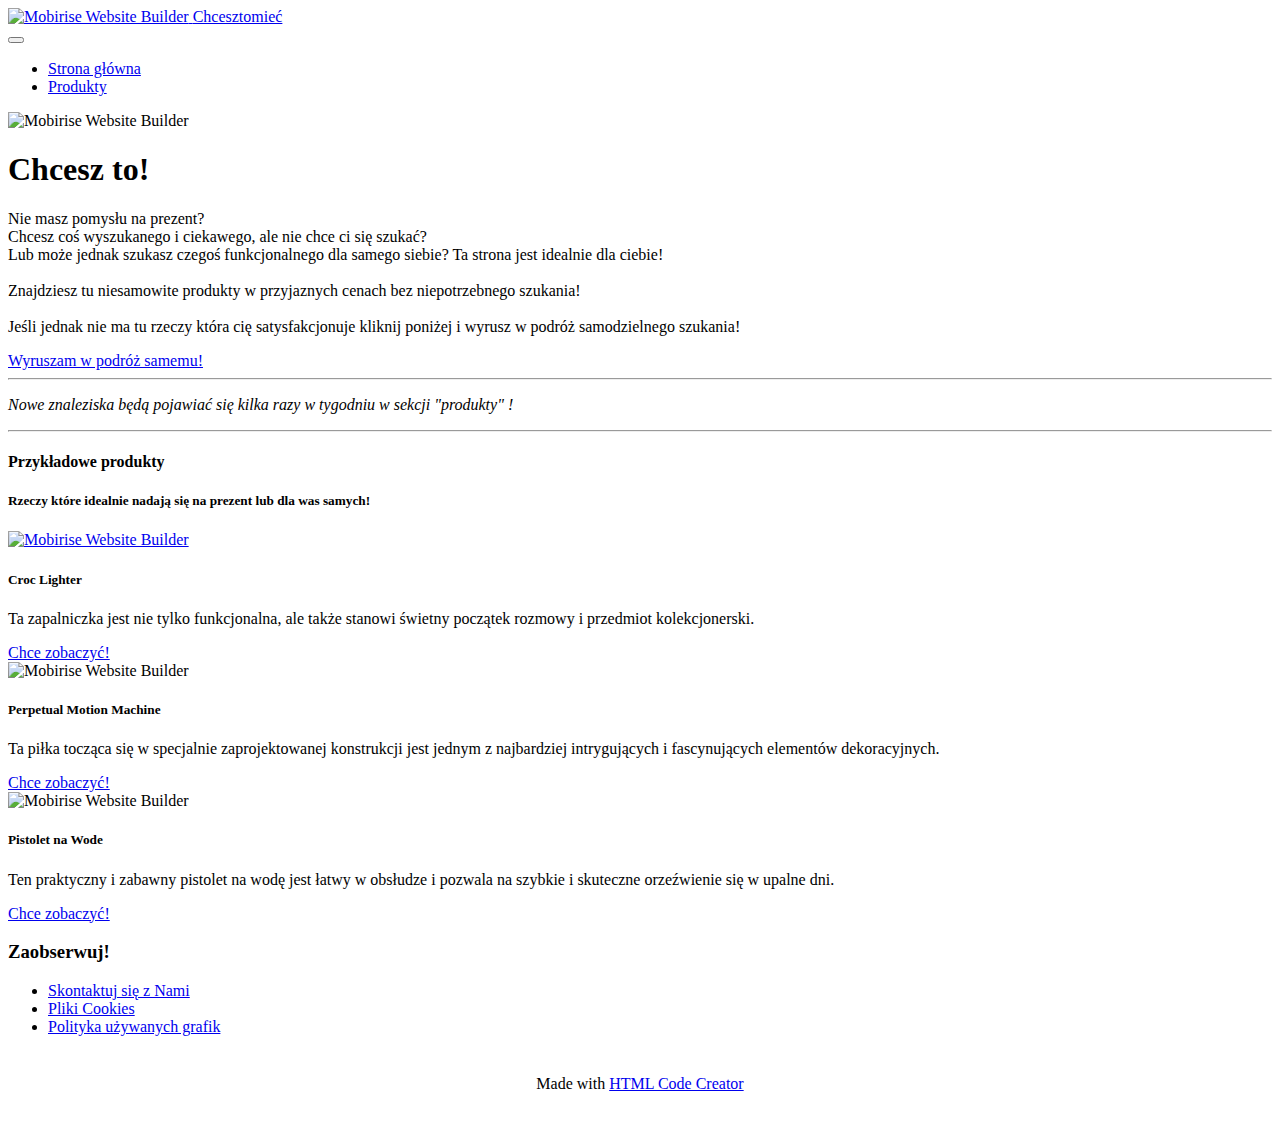
==== index.html @ 4665a1b2 "Add files via upload" ====
<!DOCTYPE html>
<html  >
<head>
  <!-- Site made with Mobirise Website Builder v5.7.12, https://mobirise.com -->
  <meta charset="UTF-8">
  <meta http-equiv="X-UA-Compatible" content="IE=edge">
  <meta name="generator" content="Mobirise v5.7.12, mobirise.com">
  <meta name="twitter:card" content="summary_large_image"/>
  <meta name="twitter:image:src" content="assets/images/index-meta.png">
  <meta property="og:image" content="assets/images/index-meta.png">
  <meta name="twitter:title" content="Chcesz to mieć!">
  <meta name="viewport" content="width=device-width, initial-scale=1, minimum-scale=1">
  <link rel="shortcut icon" href="assets/images/chcesz-to-3-96x96.png" type="image/x-icon">
  <meta name="description" content="Strona na której znajdziesz niesamowite produkty idealne na prezent bez zbędnego szukania!">
  
  
  <title>Chcesz to mieć!</title>
  <link rel="stylesheet" href="assets/web/assets/mobirise-icons2/mobirise2.css">
  <link rel="stylesheet" href="assets/bootstrap/css/bootstrap.min.css">
  <link rel="stylesheet" href="assets/bootstrap/css/bootstrap-grid.min.css">
  <link rel="stylesheet" href="assets/bootstrap/css/bootstrap-reboot.min.css">
  <link rel="stylesheet" href="assets/animatecss/animate.css">
  <link rel="stylesheet" href="assets/socicon/css/styles.css">
  <link rel="stylesheet" href="assets/dropdown/css/style.css">
  <link rel="stylesheet" href="assets/theme/css/style.css">
  <link rel="preload" href="https://fonts.googleapis.com/css?family=Jost:100,200,300,400,500,600,700,800,900,100i,200i,300i,400i,500i,600i,700i,800i,900i&display=swap" as="style" onload="this.onload=null;this.rel='stylesheet'">
  <noscript><link rel="stylesheet" href="https://fonts.googleapis.com/css?family=Jost:100,200,300,400,500,600,700,800,900,100i,200i,300i,400i,500i,600i,700i,800i,900i&display=swap"></noscript>
  <link rel="preload" as="style" href="assets/mobirise/css/mbr-additional.css"><link rel="stylesheet" href="assets/mobirise/css/mbr-additional.css" type="text/css">

  
  
  
</head>
<body>
  
  <section data-bs-version="5.1" class="menu menu1 cid-tvv1MtgBC2" once="menu" id="menu1-y">
    

    <nav class="navbar navbar-dropdown navbar-fixed-top collapsed">
        <div class="container-fluid">
            <div class="navbar-brand">
                <span class="navbar-logo">
                    <a href="https://mobiri.se">
                        <img src="assets/images/chcesz-to-3-96x96.png" alt="Mobirise Website Builder" style="height: 3rem;">
                    </a>
                </span>
                <span class="navbar-caption-wrap"><a class="navbar-caption text-black text-primary display-7" href="index.html">Chcesztomieć</a></span>
            </div>
            <button class="navbar-toggler" type="button" data-toggle="collapse" data-bs-toggle="collapse" data-target="#navbarSupportedContent" data-bs-target="#navbarSupportedContent" aria-controls="navbarNavAltMarkup" aria-expanded="false" aria-label="Toggle navigation">
                <div class="hamburger">
                    <span></span>
                    <span></span>
                    <span></span>
                    <span></span>
                </div>
            </button>
            <div class="collapse navbar-collapse" id="navbarSupportedContent">
                <ul class="navbar-nav nav-dropdown nav-right" data-app-modern-menu="true"><li class="nav-item"><a class="nav-link link text-black text-primary display-4" href="index.html"><span class="mobi-mbri mobi-mbri-home mbr-iconfont mbr-iconfont-btn"></span>Strona główna</a>
                    </li><li class="nav-item"><a class="nav-link link text-black text-primary display-4" href="page1.html"><span class="mobi-mbri mobi-mbri-cart-full mbr-iconfont mbr-iconfont-btn"></span>Produkty</a></li></ul>
                
                
            </div>
        </div>
    </nav>
</section>

<section data-bs-version="5.1" class="header14 cid-tvuTx4dpKH mbr-fullscreen" id="header14-l">

    

    
    

    <div class="container">
        <div class="row justify-content-center align-items-center">
            <div class="col-12 col-md-6 image-wrapper">
                <img src="assets/images/chcesz-to-3-500x500.png" alt="Mobirise Website Builder">
            </div>
            <div class="col-12 col-md">
                <div class="text-wrapper">
                    <h1 class="mbr-section-title mbr-fonts-style mb-3 display-2"><strong>Chcesz to!</strong></h1>
                    <p class="mbr-text mbr-fonts-style display-7">Nie masz pomysłu na prezent? <br>Chcesz coś wyszukanego i ciekawego, ale nie chce ci się szukać? <br>Lub może jednak szukasz czegoś funkcjonalnego dla samego siebie? Ta strona jest idealnie dla ciebie!<br><br>Znajdziesz tu niesamowite produkty w przyjaznych cenach bez niepotrzebnego szukania!<br><br>Jeśli jednak nie ma tu rzeczy która cię satysfakcjonuje kliknij poniżej i wyrusz w podróż samodzielnego szukania!</p>
                    <div class="mbr-section-btn mt-3"><a class="btn btn-warning display-4" href="https://redirecting0.eu/p/MmAR/YLna/0xYL" target="_blank">Wyruszam w podróż samemu!</a></div>
                </div>
            </div>
        </div>
    </div>
</section>

<section data-bs-version="5.1" class="content6 cid-tvvBwosBHT" id="content6-15">
    
    <div class="container">
        <div class="row justify-content-center">
            <div class="col-md-12 col-lg-10">
                <hr class="line">
                <p class="mbr-text align-center mbr-fonts-style my-4 display-5"><em>Nowe znaleziska będą pojawiać się kilka razy w tygodniu w sekcji "produkty" !</em></p>
                <hr class="line">
            </div>
        </div>
    </div>
</section>

<section data-bs-version="5.1" class="features3 cid-tvuTUCeifX" id="features3-m">
    
    
    <div class="container">
        <div class="mbr-section-head">
            <h4 class="mbr-section-title mbr-fonts-style align-center mb-0 display-2"><strong>Przykładowe produkty</strong></h4>
            <h5 class="mbr-section-subtitle mbr-fonts-style align-center mb-0 mt-2 display-5">Rzeczy które idealnie nadają się na prezent lub dla was samych!</h5>
        </div>
        <div class="row mt-4">
            <div class="item features-image сol-12 col-md-6 col-lg-4 active">
                <div class="item-wrapper">
                    <div class="item-img">
                        <a href="https://ae01.alicdn.com/kf/H56f43f0780c74c17a17d4e2a59fe5b23w.jpg"><img src="assets/images/h56f43f0780c74c17a17d4e2a59fe5b23w-696x698.jpg" alt="Mobirise Website Builder" data-slide-to="0" data-bs-slide-to="0"></a>
                    </div>
                    <div class="item-content">
                        <h5 class="item-title mbr-fonts-style display-7"><strong>Croc Lighter</strong></h5>
                        
                        <p class="mbr-text mbr-fonts-style mt-3 display-7">Ta zapalniczka jest nie tylko funkcjonalna, ale także stanowi świetny początek rozmowy i przedmiot kolekcjonerski.</p>
                    </div>
                    <div class="mbr-section-btn item-footer mt-2"><a href="https://redirecting0.eu/p/MmAR/YLna/0xYL?dl=a3WAwhdu" class="btn btn-primary item-btn display-7" target="_blank">Chce zobaczyć!</a></div>
                </div>
            </div><div class="item features-image сol-12 col-md-6 col-lg-4">
                <div class="item-wrapper">
                    <div class="item-img">
                        <img src="assets/images/s1f62220fd34240fdb6834b67ca89b6d9r-696x696.jpg" alt="Mobirise Website Builder" data-slide-to="1" data-bs-slide-to="1">
                    </div>
                    <div class="item-content">
                        <h5 class="item-title mbr-fonts-style display-7"><strong>Perpetual Motion Machine</strong></h5>
                        
                        <p class="mbr-text mbr-fonts-style mt-3 display-7">Ta piłka tocząca się w specjalnie zaprojektowanej konstrukcji jest jednym z najbardziej intrygujących i fascynujących elementów dekoracyjnych.</p>
                    </div>
                    <div class="mbr-section-btn item-footer mt-2"><a href="https://redirecting0.eu/p/MmAR/YLna/0xYL?dl=C1bzARNp" class="btn btn-primary item-btn display-7" target="_blank">Chce zobaczyć!</a></div>
                </div>
            </div>
            
            <div class="item features-image сol-12 col-md-6 col-lg-4">
                <div class="item-wrapper">
                    <div class="item-img">
                        <img src="assets/images/pistolet-na-wod-letnia-gra-pla-owa-na-wie-ym-powietrzu-zabawki-dla-dzieci-wysuwany-pistolet-696x696.jpg" alt="Mobirise Website Builder">
                    </div>
                    <div class="item-content">
                        <h5 class="item-title mbr-fonts-style display-7"><strong>Pistolet na Wode</strong></h5>
                        
                        <p class="mbr-text mbr-fonts-style mt-3 display-7">Ten praktyczny i zabawny pistolet na wodę jest łatwy w obsłudze i pozwala na szybkie i skuteczne orzeźwienie się w upalne dni.</p>
                    </div>
                    <div class="mbr-section-btn item-footer mt-2"><a href="https://redirecting0.eu/p/MmAR/YLna/0xYL?dl=LQRJZuL3" class="btn btn-primary item-btn display-7" target="_blank">Chce zobaczyć!</a></div>
                </div>
            </div>
        </div>
    </div>
</section>

<section data-bs-version="5.1" class="share3 cid-tvuUFkHr5o" id="share3-q">
    
     
    
    
    

    <div class="container">
        <div class="media-container-row">
            <div class="col-12">
                <h3 class="mbr-section-title align-center mb-3 mbr-fonts-style display-2"><strong>Zaobserwuj!</strong>
                </h3>
                <div class="social-list align-center">
                   
                    
                        
                        <a class="iconfont-wrapper bg-instagram m-2" href="https://www.instagram.com/chcesz.to.miec/" target="_blank">
                            <span class="socicon-instagram socicon"></span>
                        </a>
                        
                        
                        
                        
                        
                        
                        
                        
                </div>
            </div>
        </div>
    </div>
</section>

<section data-bs-version="5.1" class="footer3 cid-tvvGXCd3Qm" once="footers" id="footer3-19">

    

    

    <div class="container">
        <div class="media-container-row align-center mbr-white">
            <div class="row row-links">
                <ul class="foot-menu">
                    
                    
                    
                    
                    
                <li class="foot-menu-item mbr-fonts-style display-7"><a href="https://www.instagram.com/chcesz.to.miec/" class="text-primary" target="_blank">Skontaktuj się z Nami</a></li><li class="foot-menu-item mbr-fonts-style display-7"><a href="page2.html" class="text-primary">Pliki Cookies</a></li><li class="foot-menu-item mbr-fonts-style display-7"><a href="page3.html" class="text-primary">Polityka używanych grafik</a></li></ul>
            </div>
            <div class="row social-row">
                <div class="social-list align-right pb-2">
                    
                    
                    
                    
                    
                    
                <div class="soc-item">
                        <a href="https://www.instagram.com/chcesz.to.miec/" target="_blank">
                            <span class="mbr-iconfont mbr-iconfont-social socicon-instagram socicon"></span>
                        </a>
                    </div></div>
            </div>
            <div class="row row-copirayt">
                <p class="mbr-text mb-0 mbr-fonts-style mbr-white align-center display-7"></p>
            </div>
        </div>
    </div>
</section><section class="display-7" style="padding: 0;align-items: center;justify-content: center;flex-wrap: wrap;    align-content: center;display: flex;position: relative;height: 4rem;"><a href="https://mobiri.se/2951933" style="flex: 1 1;height: 4rem;position: absolute;width: 100%;z-index: 1;"><img alt="" style="height: 4rem;" src="[data-uri]"></a><p style="margin: 0;text-align: center;" class="display-7">Made with  &#8204;</p><a style="z-index:1" href="https://mobirise.com/builder/html-code-generator.html">HTML Code Creator</a></section><script src="assets/bootstrap/js/bootstrap.bundle.min.js"></script>  <script src="assets/web/assets/cookies-alert-plugin/cookies-alert-core.js"></script>  <script src="assets/web/assets/cookies-alert-plugin/cookies-alert-script.js"></script>  <script src="assets/smoothscroll/smooth-scroll.js"></script>  <script src="assets/ytplayer/index.js"></script>  <script src="assets/dropdown/js/navbar-dropdown.js"></script>  <script src="assets/theme/js/script.js"></script>  
  
  
<input name="cookieData" type="hidden" data-cookie-cookiesAlertType='1' data-cookie-customDialogSelector='null' data-cookie-colorText='#000000' data-cookie-colorBg='rgb(255, 240, 176)' data-cookie-opacityOverlay='1' data-cookie-textButton='ROZUMIEM' data-cookie-rejectText='REJECT' data-cookie-colorButton='#4479d9' data-cookie-rejectColor='#ffffff' data-cookie-colorLink='#000000' data-cookie-underlineLink='true' data-cookie-text="Ta strona używa plików cookies w celach statystycznych. Korzystając z serwisu wyrażasz zgodę na zapisywanie plików cookies w pamięci Twojego urządzenia.">
   <div id="scrollToTop" class="scrollToTop mbr-arrow-up"><a style="text-align: center;"><i class="mbr-arrow-up-icon mbr-arrow-up-icon-cm cm-icon cm-icon-smallarrow-up"></i></a></div>
    <input name="animation" type="hidden">
  </body>
</html>
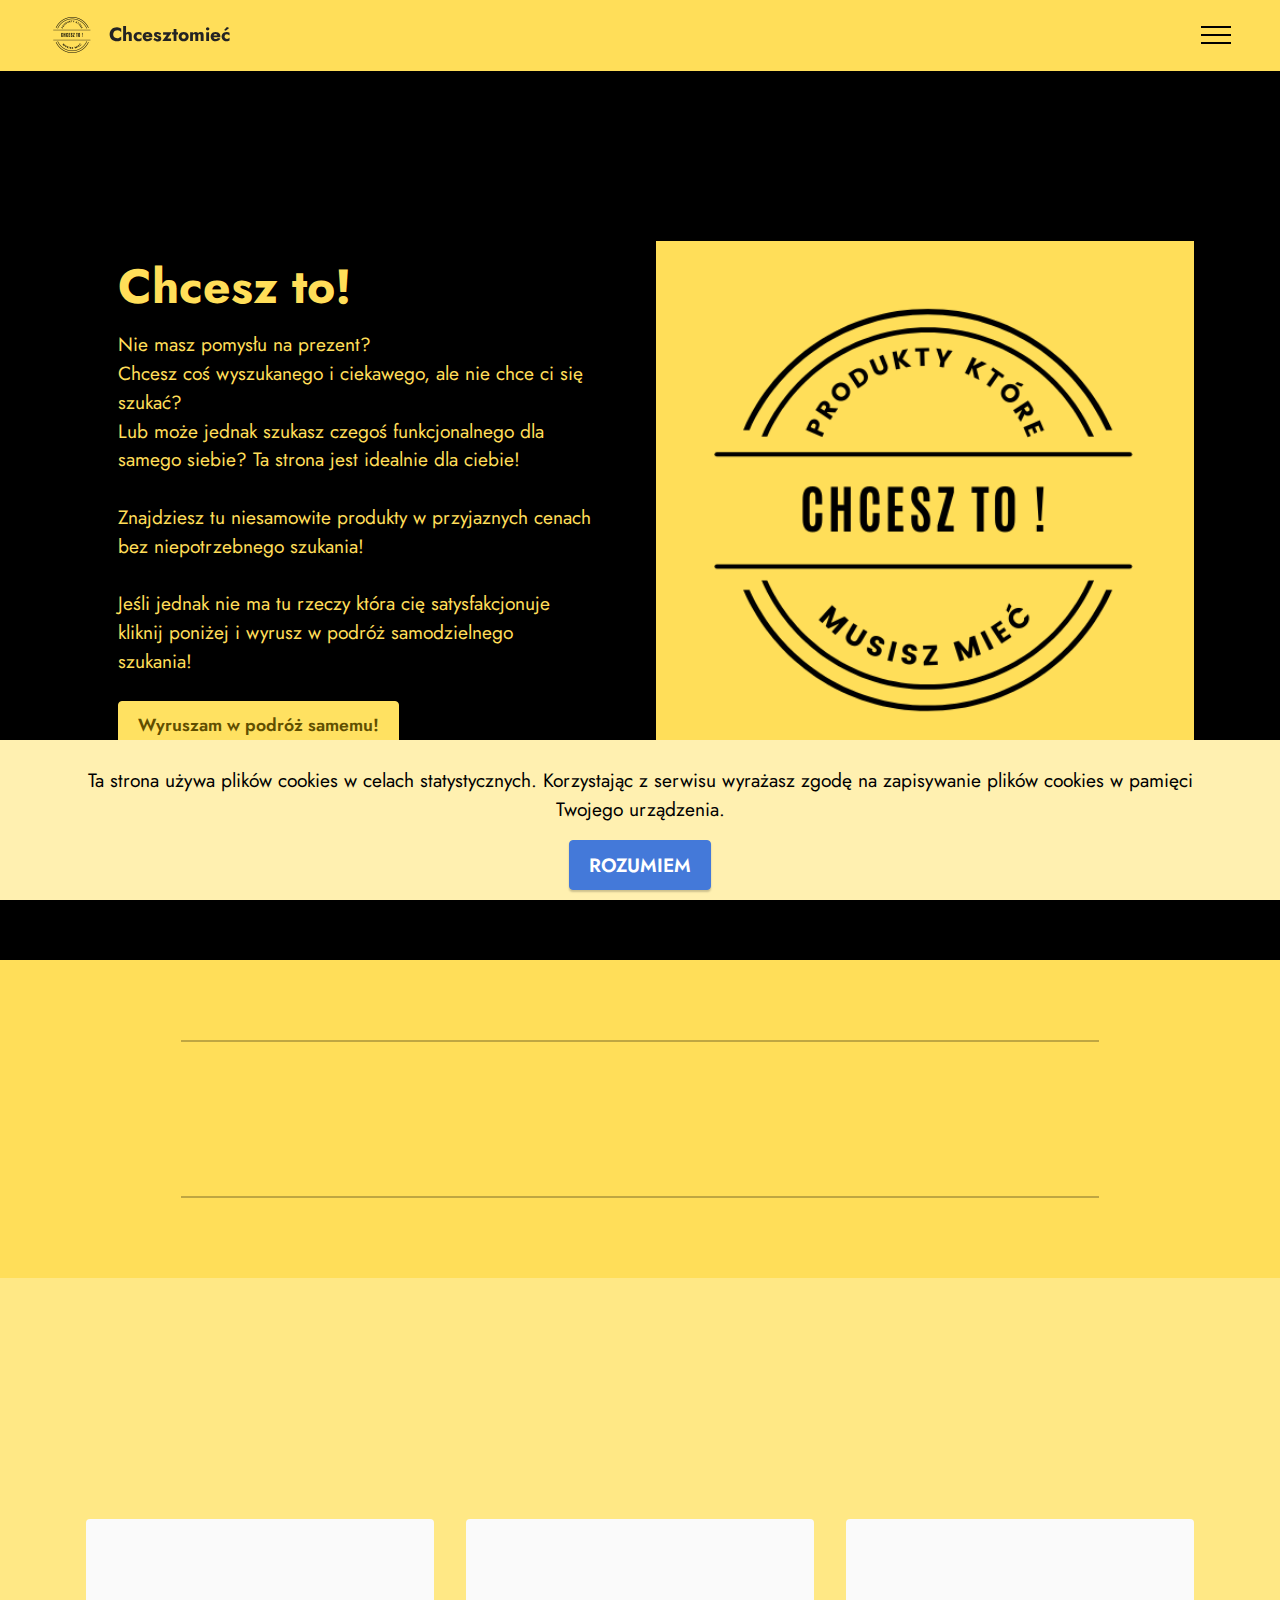
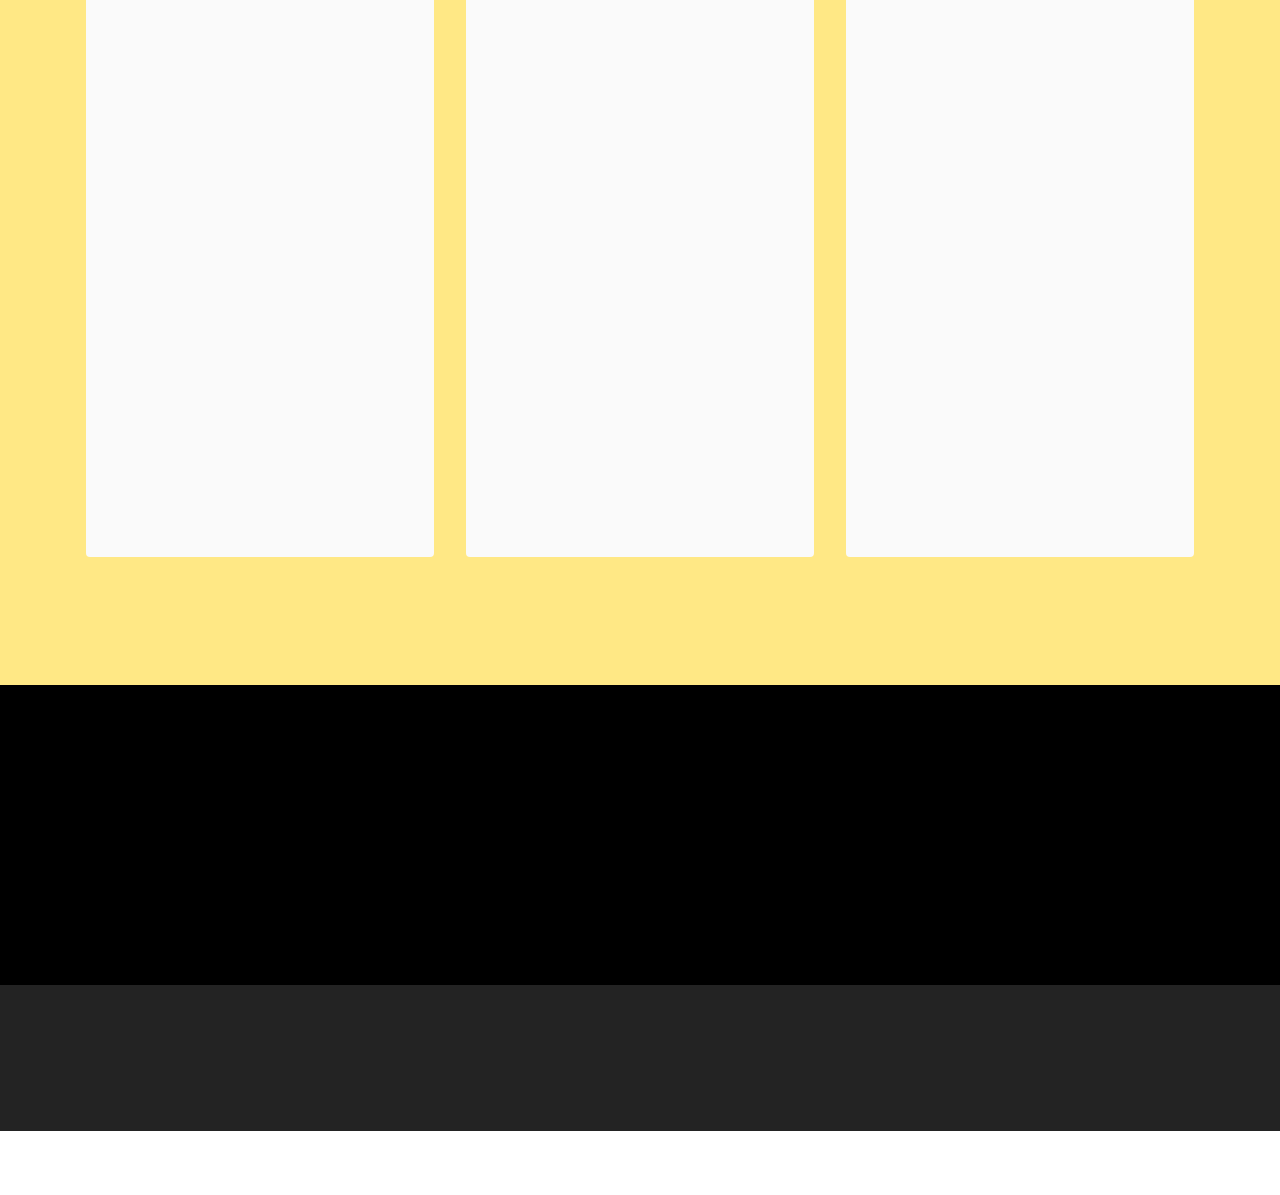
==== commit c877ccf2: "Add files via upload" ====
--- a/index.html
+++ b/index.html
@@ -119,7 +119,7 @@
                         
                         <p class="mbr-text mbr-fonts-style mt-3 display-7">Ta zapalniczka jest nie tylko funkcjonalna, ale także stanowi świetny początek rozmowy i przedmiot kolekcjonerski.</p>
                     </div>
-                    <div class="mbr-section-btn item-footer mt-2"><a href="https://redirecting0.eu/p/MmAR/YLna/0xYL?dl=a3WAwhdu" class="btn btn-primary item-btn display-7" target="_blank">Chce zobaczyć!</a></div>
+                    <div class="mbr-section-btn item-footer mt-2"><a href="https://redirecting0.eu/p/MmAR/YLna/0xYL?dl=a3WAwhdu" class="btn btn-primary item-btn display-7" target="_blank">Chcę zobaczyć!</a></div>
                 </div>
             </div><div class="item features-image сol-12 col-md-6 col-lg-4">
                 <div class="item-wrapper">
@@ -131,7 +131,7 @@
                         
                         <p class="mbr-text mbr-fonts-style mt-3 display-7">Ta piłka tocząca się w specjalnie zaprojektowanej konstrukcji jest jednym z najbardziej intrygujących i fascynujących elementów dekoracyjnych.</p>
                     </div>
-                    <div class="mbr-section-btn item-footer mt-2"><a href="https://redirecting0.eu/p/MmAR/YLna/0xYL?dl=C1bzARNp" class="btn btn-primary item-btn display-7" target="_blank">Chce zobaczyć!</a></div>
+                    <div class="mbr-section-btn item-footer mt-2"><a href="https://redirecting0.eu/p/MmAR/YLna/0xYL?dl=C1bzARNp" class="btn btn-primary item-btn display-7" target="_blank">Chcę zobaczyć!</a></div>
                 </div>
             </div>
             
@@ -145,7 +145,7 @@
                         
                         <p class="mbr-text mbr-fonts-style mt-3 display-7">Ten praktyczny i zabawny pistolet na wodę jest łatwy w obsłudze i pozwala na szybkie i skuteczne orzeźwienie się w upalne dni.</p>
                     </div>
-                    <div class="mbr-section-btn item-footer mt-2"><a href="https://redirecting0.eu/p/MmAR/YLna/0xYL?dl=LQRJZuL3" class="btn btn-primary item-btn display-7" target="_blank">Chce zobaczyć!</a></div>
+                    <div class="mbr-section-btn item-footer mt-2"><a href="https://redirecting0.eu/p/MmAR/YLna/0xYL?dl=LQRJZuL3" class="btn btn-primary item-btn display-7" target="_blank">Chcę zobaczyć!</a></div>
                 </div>
             </div>
         </div>
@@ -221,7 +221,7 @@
             </div>
         </div>
     </div>
-</section><section class="display-7" style="padding: 0;align-items: center;justify-content: center;flex-wrap: wrap;    align-content: center;display: flex;position: relative;height: 4rem;"><a href="https://mobiri.se/2951933" style="flex: 1 1;height: 4rem;position: absolute;width: 100%;z-index: 1;"><img alt="" style="height: 4rem;" src="[data-uri]"></a><p style="margin: 0;text-align: center;" class="display-7">Made with  &#8204;</p><a style="z-index:1" href="https://mobirise.com/builder/html-code-generator.html">HTML Code Creator</a></section><script src="assets/bootstrap/js/bootstrap.bundle.min.js"></script>  <script src="assets/web/assets/cookies-alert-plugin/cookies-alert-core.js"></script>  <script src="assets/web/assets/cookies-alert-plugin/cookies-alert-script.js"></script>  <script src="assets/smoothscroll/smooth-scroll.js"></script>  <script src="assets/ytplayer/index.js"></script>  <script src="assets/dropdown/js/navbar-dropdown.js"></script>  <script src="assets/theme/js/script.js"></script>  
+</section><section class="display-7" style="padding: 0;align-items: center;justify-content: center;flex-wrap: wrap;    align-content: center;display: flex;position: relative;height: 4rem;"><a href="https://mobiri.se/2951933" style="flex: 1 1;height: 4rem;position: absolute;width: 100%;z-index: 1;"><img alt="" style="height: 4rem;" src="[data-uri]"></a><p style="margin: 0;text-align: center;" class="display-7">Made with &#8204;</p><a style="z-index:1" href="https://mobirise.com/builder/no-code-website-builder.html">No Code Website Builder</a></section><script src="assets/bootstrap/js/bootstrap.bundle.min.js"></script>  <script src="assets/web/assets/cookies-alert-plugin/cookies-alert-core.js"></script>  <script src="assets/web/assets/cookies-alert-plugin/cookies-alert-script.js"></script>  <script src="assets/smoothscroll/smooth-scroll.js"></script>  <script src="assets/ytplayer/index.js"></script>  <script src="assets/dropdown/js/navbar-dropdown.js"></script>  <script src="assets/theme/js/script.js"></script>  
   
   
 <input name="cookieData" type="hidden" data-cookie-cookiesAlertType='1' data-cookie-customDialogSelector='null' data-cookie-colorText='#000000' data-cookie-colorBg='rgb(255, 240, 176)' data-cookie-opacityOverlay='1' data-cookie-textButton='ROZUMIEM' data-cookie-rejectText='REJECT' data-cookie-colorButton='#4479d9' data-cookie-rejectColor='#ffffff' data-cookie-colorLink='#000000' data-cookie-underlineLink='true' data-cookie-text="Ta strona używa plików cookies w celach statystycznych. Korzystając z serwisu wyrażasz zgodę na zapisywanie plików cookies w pamięci Twojego urządzenia.">
--- a/assets/web/assets/mobirise-icons2/mobirise2.css
+++ b/assets/web/assets/mobirise-icons2/mobirise2.css
@@ -0,0 +1,498 @@
+@font-face {
+  font-family: 'Moririse2';
+  font-display: swap;
+  src:  url('mobirise2.eot?f2bix4');
+  src:  url('mobirise2.eot?f2bix4#iefix') format('embedded-opentype'),
+    url('mobirise2.ttf?f2bix4') format('truetype'),
+    url('mobirise2.woff?f2bix4') format('woff'),
+    url('mobirise2.svg?f2bix4#mobirise2') format('svg');
+  font-weight: normal;
+  font-style: normal;
+}
+
+[class^="mobi-"], [class*=" mobi-"] {
+  /* use !important to prevent issues with browser extensions that change fonts */
+  font-family: 'Moririse2' !important;
+  speak: none;
+  font-style: normal;
+  font-weight: normal;
+  font-variant: normal;
+  text-transform: none;
+  line-height: 1;
+
+  /* Better Font Rendering =========== */
+  -webkit-font-smoothing: antialiased;
+  -moz-osx-font-smoothing: grayscale;
+}
+
+.mobi-mbri-add-submenu:before {
+  content: "\e900";
+}
+.mobi-mbri-alert:before {
+  content: "\e901";
+}
+.mobi-mbri-align-center:before {
+  content: "\e902";
+}
+.mobi-mbri-align-justify:before {
+  content: "\e903";
+}
+.mobi-mbri-align-left:before {
+  content: "\e904";
+}
+.mobi-mbri-align-right:before {
+  content: "\e905";
+}
+.mobi-mbri-android:before {
+  content: "\e906";
+}
+.mobi-mbri-apple:before {
+  content: "\e907";
+}
+.mobi-mbri-arrow-down:before {
+  content: "\e908";
+}
+.mobi-mbri-arrow-next:before {
+  content: "\e909";
+}
+.mobi-mbri-arrow-prev:before {
+  content: "\e90a";
+}
+.mobi-mbri-arrow-up:before {
+  content: "\e90b";
+}
+.mobi-mbri-bold:before {
+  content: "\e90c";
+}
+.mobi-mbri-bookmark:before {
+  content: "\e90d";
+}
+.mobi-mbri-bootstrap:before {
+  content: "\e90e";
+}
+.mobi-mbri-briefcase:before {
+  content: "\e90f";
+}
+.mobi-mbri-browse:before {
+  content: "\e910";
+}
+.mobi-mbri-bulleted-list:before {
+  content: "\e911";
+}
+.mobi-mbri-calendar:before {
+  content: "\e912";
+}
+.mobi-mbri-camera:before {
+  content: "\e913";
+}
+.mobi-mbri-cart-add:before {
+  content: "\e914";
+}
+.mobi-mbri-cart-full:before {
+  content: "\e915";
+}
+.mobi-mbri-cash:before {
+  content: "\e916";
+}
+.mobi-mbri-change-style:before {
+  content: "\e917";
+}
+.mobi-mbri-chat:before {
+  content: "\e918";
+}
+.mobi-mbri-clock:before {
+  content: "\e919";
+}
+.mobi-mbri-close:before {
+  content: "\e91a";
+}
+.mobi-mbri-cloud:before {
+  content: "\e91b";
+}
+.mobi-mbri-code:before {
+  content: "\e91c";
+}
+.mobi-mbri-contact-form:before {
+  content: "\e91d";
+}
+.mobi-mbri-credit-card:before {
+  content: "\e91e";
+}
+.mobi-mbri-cursor-click:before {
+  content: "\e91f";
+}
+.mobi-mbri-cust-feedback:before {
+  content: "\e920";
+}
+.mobi-mbri-database:before {
+  content: "\e921";
+}
+.mobi-mbri-delivery:before {
+  content: "\e922";
+}
+.mobi-mbri-desktop:before {
+  content: "\e923";
+}
+.mobi-mbri-devices:before {
+  content: "\e924";
+}
+.mobi-mbri-down:before {
+  content: "\e925";
+}
+.mobi-mbri-download-2:before {
+  content: "\e926";
+}
+.mobi-mbri-download:before {
+  content: "\e927";
+}
+.mobi-mbri-drag-n-drop-2:before {
+  content: "\e928";
+}
+.mobi-mbri-drag-n-drop:before {
+  content: "\e929";
+}
+.mobi-mbri-edit-2:before {
+  content: "\e92a";
+}
+.mobi-mbri-edit:before {
+  content: "\e92b";
+}
+.mobi-mbri-error:before {
+  content: "\e92c";
+}
+.mobi-mbri-extension:before {
+  content: "\e92d";
+}
+.mobi-mbri-features:before {
+  content: "\e92e";
+}
+.mobi-mbri-file:before {
+  content: "\e92f";
+}
+.mobi-mbri-flag:before {
+  content: "\e930";
+}
+.mobi-mbri-folder:before {
+  content: "\e931";
+}
+.mobi-mbri-gift:before {
+  content: "\e932";
+}
+.mobi-mbri-github:before {
+  content: "\e933";
+}
+.mobi-mbri-globe-2:before {
+  content: "\e934";
+}
+.mobi-mbri-globe:before {
+  content: "\e935";
+}
+.mobi-mbri-growing-chart:before {
+  content: "\e936";
+}
+.mobi-mbri-hearth:before {
+  content: "\e937";
+}
+.mobi-mbri-help:before {
+  content: "\e938";
+}
+.mobi-mbri-home:before {
+  content: "\e939";
+}
+.mobi-mbri-hot-cup:before {
+  content: "\e93a";
+}
+.mobi-mbri-idea:before {
+  content: "\e93b";
+}
+.mobi-mbri-image-gallery:before {
+  content: "\e93c";
+}
+.mobi-mbri-image-slider:before {
+  content: "\e93d";
+}
+.mobi-mbri-info:before {
+  content: "\e93e";
+}
+.mobi-mbri-italic:before {
+  content: "\e93f";
+}
+.mobi-mbri-key:before {
+  content: "\e940";
+}
+.mobi-mbri-laptop:before {
+  content: "\e941";
+}
+.mobi-mbri-layers:before {
+  content: "\e942";
+}
+.mobi-mbri-left-right:before {
+  content: "\e943";
+}
+.mobi-mbri-left:before {
+  content: "\e944";
+}
+.mobi-mbri-letter:before {
+  content: "\e945";
+}
+.mobi-mbri-like:before {
+  content: "\e946";
+}
+.mobi-mbri-link:before {
+  content: "\e947";
+}
+.mobi-mbri-lock:before {
+  content: "\e948";
+}
+.mobi-mbri-login:before {
+  content: "\e949";
+}
+.mobi-mbri-logout:before {
+  content: "\e94a";
+}
+.mobi-mbri-magic-stick:before {
+  content: "\e94b";
+}
+.mobi-mbri-map-pin:before {
+  content: "\e94c";
+}
+.mobi-mbri-menu:before {
+  content: "\e94d";
+}
+.mobi-mbri-mobile-2:before {
+  content: "\e94e";
+}
+.mobi-mbri-mobile-horizontal:before {
+  content: "\e94f";
+}
+.mobi-mbri-mobile:before {
+  content: "\e950";
+}
+.mobi-mbri-mobirise:before {
+  content: "\e951";
+}
+.mobi-mbri-more-horizontal:before {
+  content: "\e952";
+}
+.mobi-mbri-more-vertical:before {
+  content: "\e953";
+}
+.mobi-mbri-music:before {
+  content: "\e954";
+}
+.mobi-mbri-new-file:before {
+  content: "\e955";
+}
+.mobi-mbri-numbered-list:before {
+  content: "\e956";
+}
+.mobi-mbri-opened-folder:before {
+  content: "\e957";
+}
+.mobi-mbri-pages:before {
+  content: "\e958";
+}
+.mobi-mbri-paper-plane:before {
+  content: "\e959";
+}
+.mobi-mbri-paperclip:before {
+  content: "\e95a";
+}
+.mobi-mbri-phone:before {
+  content: "\e95b";
+}
+.mobi-mbri-photo:before {
+  content: "\e95c";
+}
+.mobi-mbri-photos:before {
+  content: "\e95d";
+}
+.mobi-mbri-pin:before {
+  content: "\e95e";
+}
+.mobi-mbri-play:before {
+  content: "\e95f";
+}
+.mobi-mbri-plus:before {
+  content: "\e960";
+}
+.mobi-mbri-preview:before {
+  content: "\e961";
+}
+.mobi-mbri-print:before {
+  content: "\e962";
+}
+.mobi-mbri-protect:before {
+  content: "\e963";
+}
+.mobi-mbri-question:before {
+  content: "\e964";
+}
+.mobi-mbri-quote-left:before {
+  content: "\e965";
+}
+.mobi-mbri-quote-right:before {
+  content: "\e966";
+}
+.mobi-mbri-redo:before {
+  content: "\e967";
+}
+.mobi-mbri-refresh:before {
+  content: "\e968";
+}
+.mobi-mbri-responsive-2:before {
+  content: "\e969";
+}
+.mobi-mbri-responsive:before {
+  content: "\e96a";
+}
+.mobi-mbri-right:before {
+  content: "\e96b";
+}
+.mobi-mbri-rocket:before {
+  content: "\e96c";
+}
+.mobi-mbri-sad-face:before {
+  content: "\e96d";
+}
+.mobi-mbri-sale:before {
+  content: "\e96e";
+}
+.mobi-mbri-save:before {
+  content: "\e96f";
+}
+.mobi-mbri-search:before {
+  content: "\e970";
+}
+.mobi-mbri-setting-2:before {
+  content: "\e971";
+}
+.mobi-mbri-setting-3:before {
+  content: "\e972";
+}
+.mobi-mbri-setting:before {
+  content: "\e973";
+}
+.mobi-mbri-share:before {
+  content: "\e974";
+}
+.mobi-mbri-shopping-bag:before {
+  content: "\e975";
+}
+.mobi-mbri-shopping-basket:before {
+  content: "\e976";
+}
+.mobi-mbri-shopping-cart:before {
+  content: "\e977";
+}
+.mobi-mbri-sites:before {
+  content: "\e978";
+}
+.mobi-mbri-smile-face:before {
+  content: "\e979";
+}
+.mobi-mbri-speed:before {
+  content: "\e97a";
+}
+.mobi-mbri-star:before {
+  content: "\e97b";
+}
+.mobi-mbri-success:before {
+  content: "\e97c";
+}
+.mobi-mbri-sun:before {
+  content: "\e97d";
+}
+.mobi-mbri-sun2:before {
+  content: "\e97e";
+}
+.mobi-mbri-tablet-vertical:before {
+  content: "\e97f";
+}
+.mobi-mbri-tablet:before {
+  content: "\e980";
+}
+.mobi-mbri-target:before {
+  content: "\e981";
+}
+.mobi-mbri-timer:before {
+  content: "\e982";
+}
+.mobi-mbri-to-ftp:before {
+  content: "\e983";
+}
+.mobi-mbri-to-local-drive:before {
+  content: "\e984";
+}
+.mobi-mbri-touch-swipe:before {
+  content: "\e985";
+}
+.mobi-mbri-touch:before {
+  content: "\e986";
+}
+.mobi-mbri-trash:before {
+  content: "\e987";
+}
+.mobi-mbri-underline:before {
+  content: "\e988";
+}
+.mobi-mbri-undo:before {
+  content: "\e989";
+}
+.mobi-mbri-unlink:before {
+  content: "\e98a";
+}
+.mobi-mbri-unlock:before {
+  content: "\e98b";
+}
+.mobi-mbri-up-down:before {
+  content: "\e98c";
+}
+.mobi-mbri-up:before {
+  content: "\e98d";
+}
+.mobi-mbri-update:before {
+  content: "\e98e";
+}
+.mobi-mbri-upload-2:before {
+  content: "\e98f";
+}
+.mobi-mbri-upload:before {
+  content: "\e990";
+}
+.mobi-mbri-user-2:before {
+  content: "\e991";
+}
+.mobi-mbri-user:before {
+  content: "\e992";
+}
+.mobi-mbri-users:before {
+  content: "\e993";
+}
+.mobi-mbri-video-play:before {
+  content: "\e994";
+}
+.mobi-mbri-video:before {
+  content: "\e995";
+}
+.mobi-mbri-watch:before {
+  content: "\e996";
+}
+.mobi-mbri-website-theme-2:before {
+  content: "\e997";
+}
+.mobi-mbri-website-theme:before {
+  content: "\e998";
+}
+.mobi-mbri-wifi:before {
+  content: "\e999";
+}
+.mobi-mbri-windows:before {
+  content: "\e99a";
+}
+.mobi-mbri-zoom-in:before {
+  content: "\e99b";
+}
+.mobi-mbri-zoom-out:before {
+  content: "\e99c";
+}
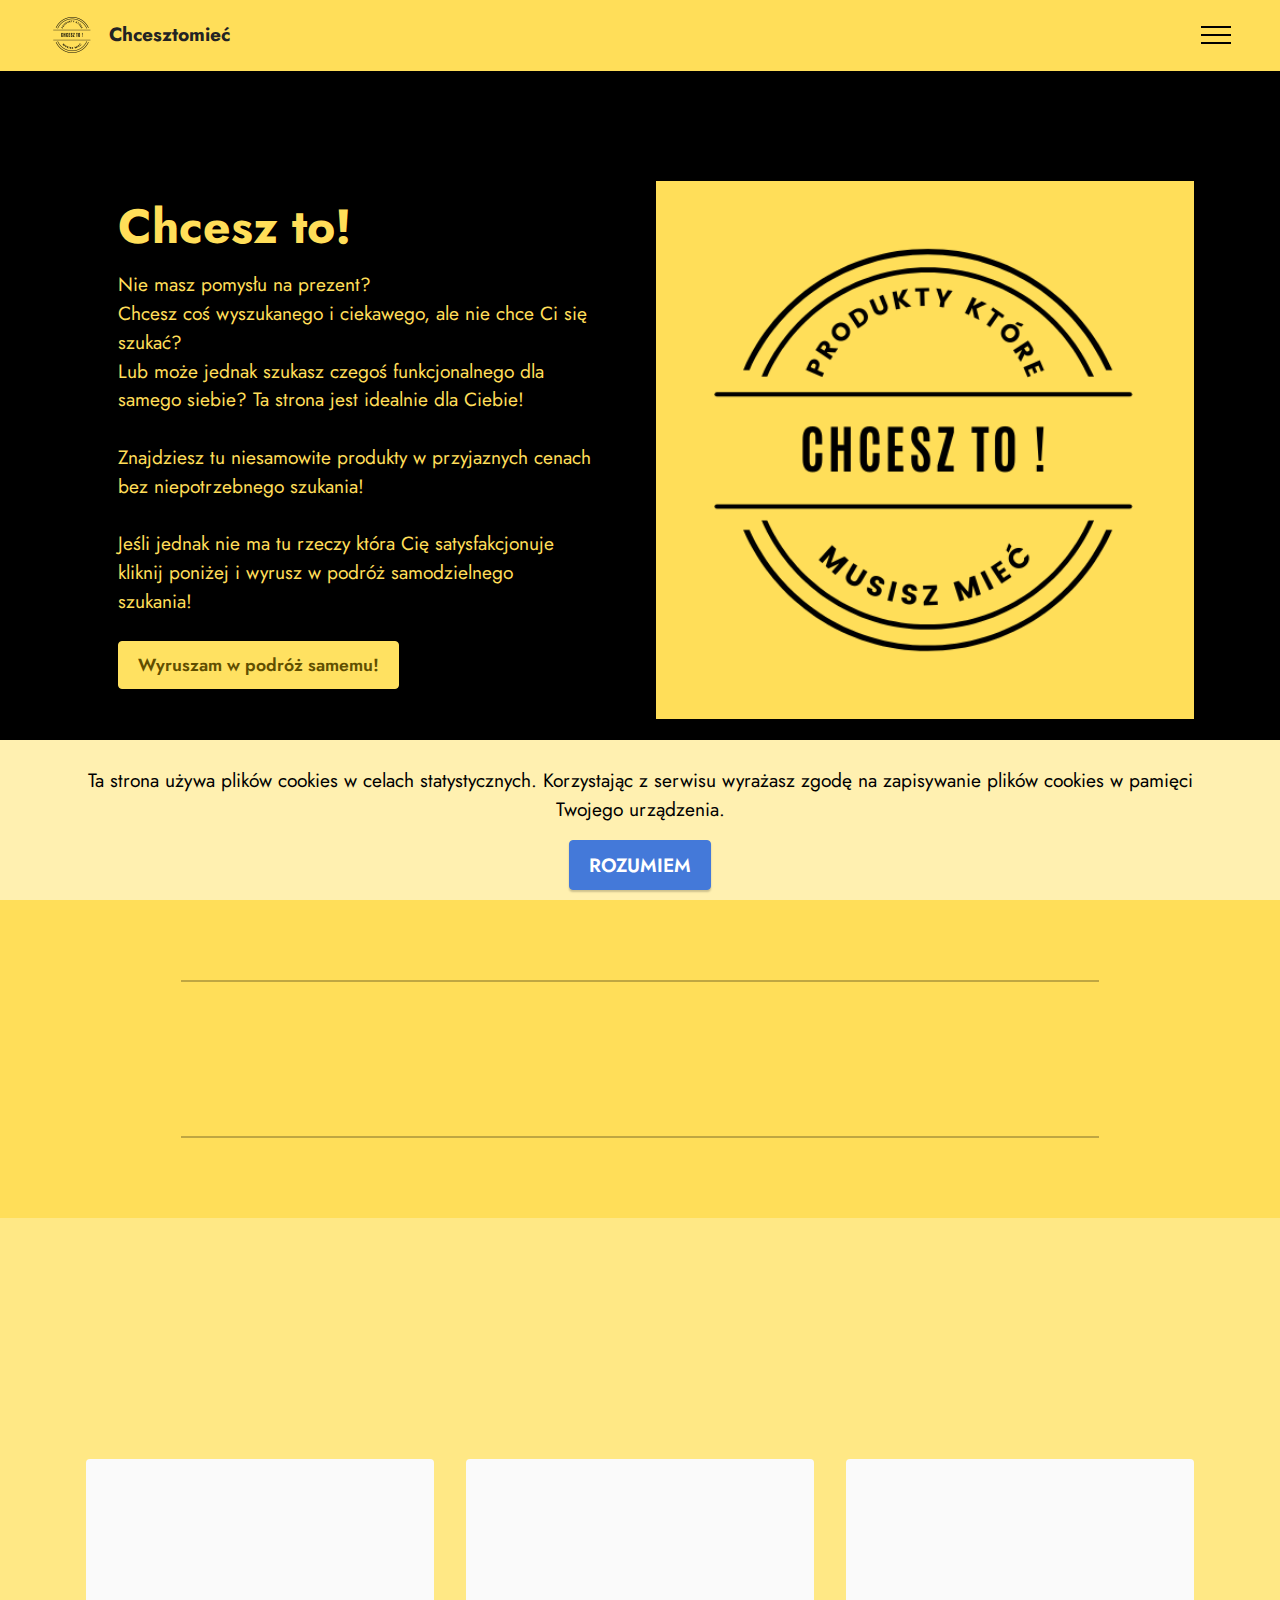
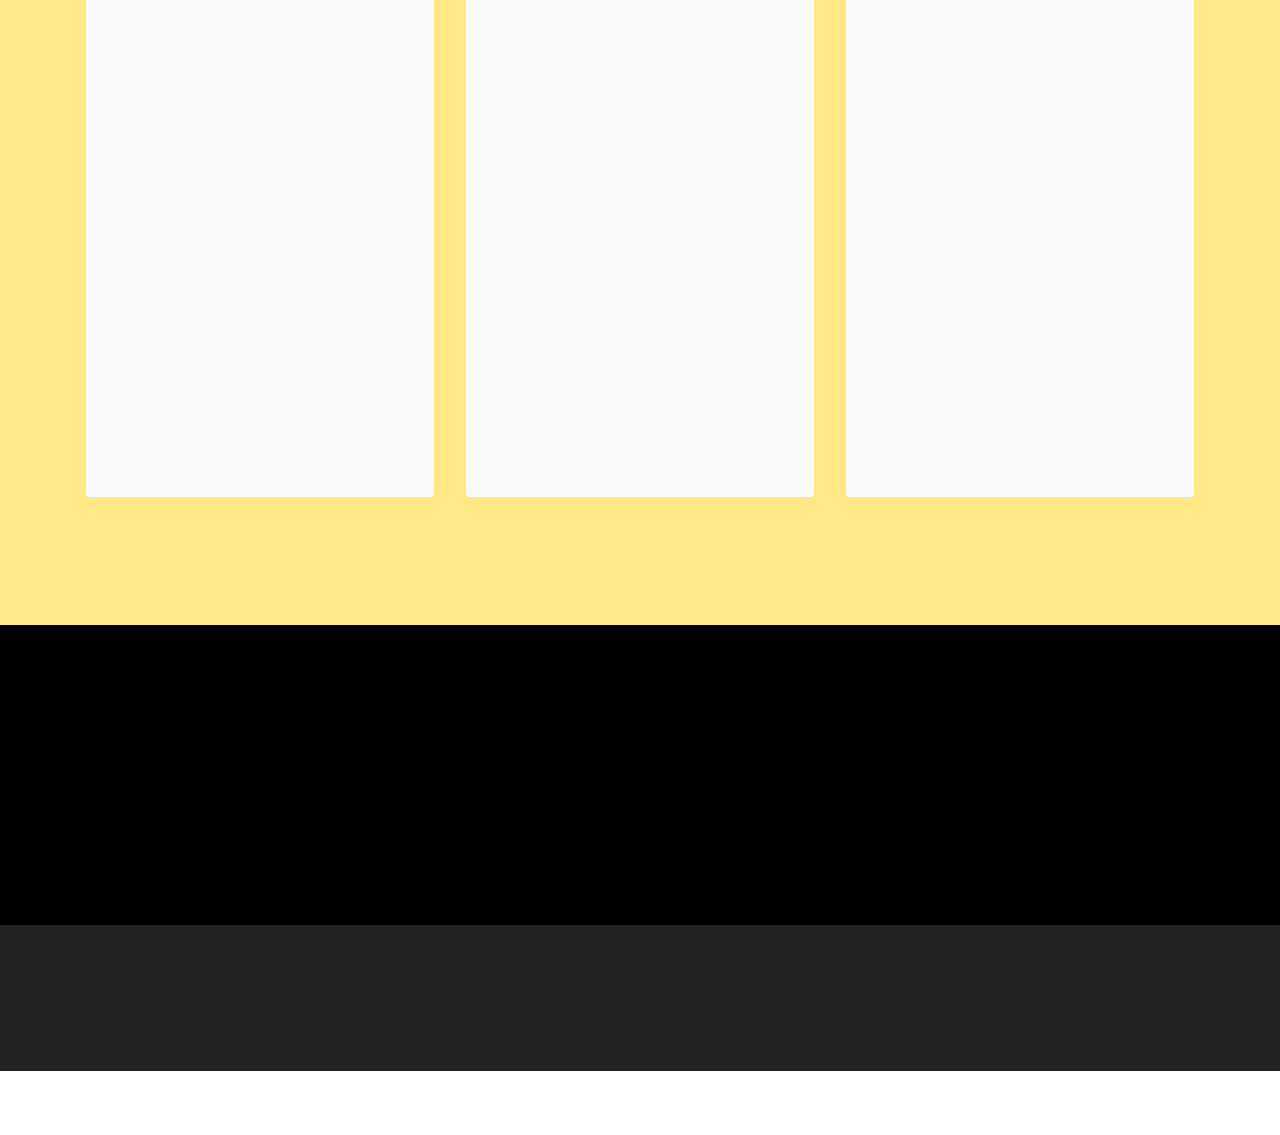
==== commit 1e703051: "Add files via upload" ====
--- a/index.html
+++ b/index.html
@@ -79,7 +79,7 @@
             <div class="col-12 col-md">
                 <div class="text-wrapper">
                     <h1 class="mbr-section-title mbr-fonts-style mb-3 display-2"><strong>Chcesz to!</strong></h1>
-                    <p class="mbr-text mbr-fonts-style display-7">Nie masz pomysłu na prezent? <br>Chcesz coś wyszukanego i ciekawego, ale nie chce ci się szukać? <br>Lub może jednak szukasz czegoś funkcjonalnego dla samego siebie? Ta strona jest idealnie dla ciebie!<br><br>Znajdziesz tu niesamowite produkty w przyjaznych cenach bez niepotrzebnego szukania!<br><br>Jeśli jednak nie ma tu rzeczy która cię satysfakcjonuje kliknij poniżej i wyrusz w podróż samodzielnego szukania!</p>
+                    <p class="mbr-text mbr-fonts-style display-7">Nie masz pomysłu na prezent? <br>Chcesz coś wyszukanego i ciekawego, ale nie chce Ci się szukać? <br>Lub może jednak szukasz czegoś funkcjonalnego dla samego siebie? Ta strona jest idealnie dla Ciebie!<br><br>Znajdziesz tu niesamowite produkty w przyjaznych cenach bez niepotrzebnego szukania!<br><br>Jeśli jednak nie ma tu rzeczy która Cię satysfakcjonuje kliknij poniżej i wyrusz w podróż samodzielnego szukania!</p>
                     <div class="mbr-section-btn mt-3"><a class="btn btn-warning display-4" href="https://redirecting0.eu/p/MmAR/YLna/0xYL" target="_blank">Wyruszam w podróż samemu!</a></div>
                 </div>
             </div>
@@ -221,7 +221,7 @@
             </div>
         </div>
     </div>
-</section><section class="display-7" style="padding: 0;align-items: center;justify-content: center;flex-wrap: wrap;    align-content: center;display: flex;position: relative;height: 4rem;"><a href="https://mobiri.se/2951933" style="flex: 1 1;height: 4rem;position: absolute;width: 100%;z-index: 1;"><img alt="" style="height: 4rem;" src="[data-uri]"></a><p style="margin: 0;text-align: center;" class="display-7">Made with &#8204;</p><a style="z-index:1" href="https://mobirise.com/builder/no-code-website-builder.html">No Code Website Builder</a></section><script src="assets/bootstrap/js/bootstrap.bundle.min.js"></script>  <script src="assets/web/assets/cookies-alert-plugin/cookies-alert-core.js"></script>  <script src="assets/web/assets/cookies-alert-plugin/cookies-alert-script.js"></script>  <script src="assets/smoothscroll/smooth-scroll.js"></script>  <script src="assets/ytplayer/index.js"></script>  <script src="assets/dropdown/js/navbar-dropdown.js"></script>  <script src="assets/theme/js/script.js"></script>  
+</section><section class="display-7" style="padding: 0;align-items: center;justify-content: center;flex-wrap: wrap;    align-content: center;display: flex;position: relative;height: 4rem;"><a href="https://mobiri.se/2951933" style="flex: 1 1;height: 4rem;position: absolute;width: 100%;z-index: 1;"><img alt="" style="height: 4rem;" src="[data-uri]"></a><p style="margin: 0;text-align: center;" class="display-7">Made with  &#8204;</p><a style="z-index:1" href="https://mobirise.com/builder/html-code-generator.html">HTML Code Creator</a></section><script src="assets/bootstrap/js/bootstrap.bundle.min.js"></script>  <script src="assets/web/assets/cookies-alert-plugin/cookies-alert-core.js"></script>  <script src="assets/web/assets/cookies-alert-plugin/cookies-alert-script.js"></script>  <script src="assets/smoothscroll/smooth-scroll.js"></script>  <script src="assets/ytplayer/index.js"></script>  <script src="assets/dropdown/js/navbar-dropdown.js"></script>  <script src="assets/theme/js/script.js"></script>  
   
   
 <input name="cookieData" type="hidden" data-cookie-cookiesAlertType='1' data-cookie-customDialogSelector='null' data-cookie-colorText='#000000' data-cookie-colorBg='rgb(255, 240, 176)' data-cookie-opacityOverlay='1' data-cookie-textButton='ROZUMIEM' data-cookie-rejectText='REJECT' data-cookie-colorButton='#4479d9' data-cookie-rejectColor='#ffffff' data-cookie-colorLink='#000000' data-cookie-underlineLink='true' data-cookie-text="Ta strona używa plików cookies w celach statystycznych. Korzystając z serwisu wyrażasz zgodę na zapisywanie plików cookies w pamięci Twojego urządzenia.">
--- a/assets/mobirise/css/mbr-additional.css
+++ b/assets/mobirise/css/mbr-additional.css
@@ -677,8 +677,6 @@
 .cid-tvv1MtgBC2 {
   z-index: 1000;
   width: 100%;
-  position: relative;
-  min-height: 60px;
 }
 .cid-tvv1MtgBC2 nav.navbar {
   position: fixed;
@@ -781,7 +779,6 @@
   min-height: 70px;
   transition: all 0.3s;
   border-bottom: 1px solid transparent;
-  box-shadow: 0 1px 3px 0 rgba(0, 0, 0, 0.1);
   background: #ffde59;
 }
 .cid-tvv1MtgBC2 .navbar.opened {
@@ -1036,7 +1033,7 @@
 }
 .cid-tvvCYWzlwj {
   padding-top: 6rem;
-  padding-bottom: 3rem;
+  padding-bottom: 0rem;
   background-color: #000000;
 }
 .cid-tvvCYWzlwj img,
@@ -1093,8 +1090,8 @@
   text-align: left;
 }
 .cid-tvRFstcZL0 {
-  padding-top: 2rem;
-  padding-bottom: 6rem;
+  padding-top: 1rem;
+  padding-bottom: 0rem;
   background-color: #000000;
 }
 .cid-tvRFstcZL0 img,
@@ -1148,6 +1145,264 @@
   text-align: center;
 }
 .cid-tvRFstcZL0 .item-subtitle {
+  text-align: left;
+}
+.cid-tw2T8Rrh1l {
+  padding-top: 1rem;
+  padding-bottom: 1rem;
+  background-color: #000000;
+}
+.cid-tw2T8Rrh1l img,
+.cid-tw2T8Rrh1l .item-img {
+  width: 100%;
+  height: 100%;
+  height: 300px;
+  object-fit: cover;
+}
+.cid-tw2T8Rrh1l .item:focus,
+.cid-tw2T8Rrh1l span:focus {
+  outline: none;
+}
+.cid-tw2T8Rrh1l .item-wrapper {
+  position: relative;
+}
+.cid-tw2T8Rrh1l .slide-content {
+  position: relative;
+  border-radius: 4px;
+  background: #ffffff;
+  height: 100%;
+  display: flex;
+  overflow: hidden;
+  flex-flow: column nowrap;
+}
+@media (min-width: 992px) {
+  .cid-tw2T8Rrh1l .slide-content .item-content {
+    padding: 2rem 2rem 0;
+  }
+  .cid-tw2T8Rrh1l .slide-content .item-footer {
+    padding: 0 2rem 2rem;
+  }
+}
+@media (max-width: 991px) {
+  .cid-tw2T8Rrh1l .slide-content .item-content {
+    padding: 1rem 1rem 0;
+  }
+  .cid-tw2T8Rrh1l .slide-content .item-footer {
+    padding: 0 1rem 1rem;
+  }
+}
+.cid-tw2T8Rrh1l .mbr-section-btn {
+  margin-top: auto !important;
+}
+.cid-tw2T8Rrh1l .mbr-section-title {
+  color: #232323;
+}
+.cid-tw2T8Rrh1l .mbr-text,
+.cid-tw2T8Rrh1l .mbr-section-btn {
+  text-align: left;
+}
+.cid-tw2T8Rrh1l .item-title {
+  text-align: left;
+}
+.cid-tw2T8Rrh1l .item-subtitle {
+  text-align: left;
+}
+.cid-tw2T8Rrh1l .embla__slide {
+  display: flex;
+  justify-content: center;
+  position: relative;
+  min-width: 410px;
+  max-width: 410px;
+}
+@media (max-width: 768px) {
+  .cid-tw2T8Rrh1l .embla__slide {
+    min-width: 70%;
+    max-width: initial;
+    margin-left: 1rem !important;
+    margin-right: 1rem !important;
+  }
+}
+.cid-tw2T8Rrh1l .embla__button--next,
+.cid-tw2T8Rrh1l .embla__button--prev {
+  display: flex;
+}
+.cid-tw2T8Rrh1l .embla__button {
+  top: 50%;
+  width: 60px;
+  height: 60px;
+  margin-top: -1.5rem;
+  font-size: 22px;
+  background-color: rgba(0, 0, 0, 0.5);
+  color: #fff;
+  border: 2px solid #fff;
+  border-radius: 50%;
+  transition: all 0.3s;
+  position: absolute;
+  display: flex;
+  justify-content: center;
+  align-items: center;
+}
+@media (max-width: 768px) {
+  .cid-tw2T8Rrh1l .embla__button {
+    display: none;
+  }
+}
+.cid-tw2T8Rrh1l .embla__button:disabled {
+  cursor: default;
+  display: none;
+}
+.cid-tw2T8Rrh1l .embla__button:hover {
+  background: #000;
+  color: rgba(255, 255, 255, 0.5);
+}
+.cid-tw2T8Rrh1l .embla__button.embla__button--prev {
+  left: 0;
+  margin-left: 2.5rem;
+}
+.cid-tw2T8Rrh1l .embla__button.embla__button--next {
+  right: 0;
+  margin-right: 2.5rem;
+}
+@media (max-width: 767px) {
+  .cid-tw2T8Rrh1l .embla__button {
+    top: auto;
+  }
+}
+.cid-tw2T8Rrh1l .embla {
+  position: relative;
+  width: 100%;
+}
+.cid-tw2T8Rrh1l .embla__viewport {
+  overflow: hidden;
+  width: 100%;
+}
+.cid-tw2T8Rrh1l .embla__viewport.is-draggable {
+  cursor: grab;
+}
+.cid-tw2T8Rrh1l .embla__viewport.is-dragging {
+  cursor: grabbing;
+}
+.cid-tw2T8Rrh1l .embla__container {
+  display: flex;
+  user-select: none;
+  -webkit-touch-callout: none;
+  -khtml-user-select: none;
+  -webkit-tap-highlight-color: transparent;
+}
+.cid-twAxbNeymb {
+  padding-top: 1rem;
+  padding-bottom: 0rem;
+  background-color: #000000;
+}
+.cid-twAxbNeymb img,
+.cid-twAxbNeymb .item-img {
+  width: 100%;
+}
+.cid-twAxbNeymb .item:focus,
+.cid-twAxbNeymb span:focus {
+  outline: none;
+}
+.cid-twAxbNeymb .item {
+  cursor: pointer;
+  margin-bottom: 2rem;
+  position: relative;
+}
+.cid-twAxbNeymb .item-wrapper {
+  position: unset;
+  border-radius: 4px;
+  background: #ffffff;
+  height: 100%;
+  display: flex;
+  flex-flow: column nowrap;
+}
+@media (min-width: 992px) {
+  .cid-twAxbNeymb .item-wrapper .item-content {
+    padding: 2rem 2rem 0;
+  }
+  .cid-twAxbNeymb .item-wrapper .item-footer {
+    padding: 0 2rem 2rem;
+  }
+}
+@media (max-width: 991px) {
+  .cid-twAxbNeymb .item-wrapper .item-content {
+    padding: 1rem 1rem 0;
+  }
+  .cid-twAxbNeymb .item-wrapper .item-footer {
+    padding: 0 1rem 1rem;
+  }
+}
+.cid-twAxbNeymb .mbr-section-btn {
+  margin-top: auto !important;
+}
+.cid-twAxbNeymb .mbr-section-title {
+  color: #ffffff;
+}
+.cid-twAxbNeymb .mbr-text,
+.cid-twAxbNeymb .mbr-section-btn {
+  text-align: center;
+}
+.cid-twAxbNeymb .item-title {
+  text-align: center;
+}
+.cid-twAxbNeymb .item-subtitle {
+  text-align: left;
+}
+.cid-twYQxPoRr4 {
+  padding-top: 1rem;
+  padding-bottom: 0rem;
+  background-color: #000000;
+}
+.cid-twYQxPoRr4 img,
+.cid-twYQxPoRr4 .item-img {
+  width: 100%;
+}
+.cid-twYQxPoRr4 .item:focus,
+.cid-twYQxPoRr4 span:focus {
+  outline: none;
+}
+.cid-twYQxPoRr4 .item {
+  cursor: pointer;
+  margin-bottom: 2rem;
+  position: relative;
+}
+.cid-twYQxPoRr4 .item-wrapper {
+  position: unset;
+  border-radius: 4px;
+  background: #ffffff;
+  height: 100%;
+  display: flex;
+  flex-flow: column nowrap;
+}
+@media (min-width: 992px) {
+  .cid-twYQxPoRr4 .item-wrapper .item-content {
+    padding: 2rem 2rem 0;
+  }
+  .cid-twYQxPoRr4 .item-wrapper .item-footer {
+    padding: 0 2rem 2rem;
+  }
+}
+@media (max-width: 991px) {
+  .cid-twYQxPoRr4 .item-wrapper .item-content {
+    padding: 1rem 1rem 0;
+  }
+  .cid-twYQxPoRr4 .item-wrapper .item-footer {
+    padding: 0 1rem 1rem;
+  }
+}
+.cid-twYQxPoRr4 .mbr-section-btn {
+  margin-top: auto !important;
+}
+.cid-twYQxPoRr4 .mbr-section-title {
+  color: #ffffff;
+}
+.cid-twYQxPoRr4 .mbr-text,
+.cid-twYQxPoRr4 .mbr-section-btn {
+  text-align: center;
+}
+.cid-twYQxPoRr4 .item-title {
+  text-align: center;
+}
+.cid-twYQxPoRr4 .item-subtitle {
   text-align: left;
 }
 .cid-tvvGXCd3Qm {
@@ -1226,8 +1481,6 @@
 .cid-tvAVPwiX6g {
   z-index: 1000;
   width: 100%;
-  position: relative;
-  min-height: 60px;
 }
 .cid-tvAVPwiX6g nav.navbar {
   position: fixed;
@@ -1330,7 +1583,6 @@
   min-height: 70px;
   transition: all 0.3s;
   border-bottom: 1px solid transparent;
-  box-shadow: 0 1px 3px 0 rgba(0, 0, 0, 0.1);
   background: #ffde59;
 }
 .cid-tvAVPwiX6g .navbar.opened {
@@ -1692,8 +1944,6 @@
 .cid-tvBx9WeLSv {
   z-index: 1000;
   width: 100%;
-  position: relative;
-  min-height: 60px;
 }
 .cid-tvBx9WeLSv nav.navbar {
   position: fixed;
@@ -1796,7 +2046,6 @@
   min-height: 70px;
   transition: all 0.3s;
   border-bottom: 1px solid transparent;
-  box-shadow: 0 1px 3px 0 rgba(0, 0, 0, 0.1);
   background: #ffde59;
 }
 .cid-tvBx9WeLSv .navbar.opened {
--- a/assets/mobirise/css/mbr-additional.css
+++ b/assets/mobirise/css/mbr-additional.css
@@ -677,8 +677,6 @@
 .cid-tvv1MtgBC2 {
   z-index: 1000;
   width: 100%;
-  position: relative;
-  min-height: 60px;
 }
 .cid-tvv1MtgBC2 nav.navbar {
   position: fixed;
@@ -781,7 +779,6 @@
   min-height: 70px;
   transition: all 0.3s;
   border-bottom: 1px solid transparent;
-  box-shadow: 0 1px 3px 0 rgba(0, 0, 0, 0.1);
   background: #ffde59;
 }
 .cid-tvv1MtgBC2 .navbar.opened {
@@ -1036,7 +1033,7 @@
 }
 .cid-tvvCYWzlwj {
   padding-top: 6rem;
-  padding-bottom: 3rem;
+  padding-bottom: 0rem;
   background-color: #000000;
 }
 .cid-tvvCYWzlwj img,
@@ -1093,8 +1090,8 @@
   text-align: left;
 }
 .cid-tvRFstcZL0 {
-  padding-top: 2rem;
-  padding-bottom: 6rem;
+  padding-top: 1rem;
+  padding-bottom: 0rem;
   background-color: #000000;
 }
 .cid-tvRFstcZL0 img,
@@ -1148,6 +1145,264 @@
   text-align: center;
 }
 .cid-tvRFstcZL0 .item-subtitle {
+  text-align: left;
+}
+.cid-tw2T8Rrh1l {
+  padding-top: 1rem;
+  padding-bottom: 1rem;
+  background-color: #000000;
+}
+.cid-tw2T8Rrh1l img,
+.cid-tw2T8Rrh1l .item-img {
+  width: 100%;
+  height: 100%;
+  height: 300px;
+  object-fit: cover;
+}
+.cid-tw2T8Rrh1l .item:focus,
+.cid-tw2T8Rrh1l span:focus {
+  outline: none;
+}
+.cid-tw2T8Rrh1l .item-wrapper {
+  position: relative;
+}
+.cid-tw2T8Rrh1l .slide-content {
+  position: relative;
+  border-radius: 4px;
+  background: #ffffff;
+  height: 100%;
+  display: flex;
+  overflow: hidden;
+  flex-flow: column nowrap;
+}
+@media (min-width: 992px) {
+  .cid-tw2T8Rrh1l .slide-content .item-content {
+    padding: 2rem 2rem 0;
+  }
+  .cid-tw2T8Rrh1l .slide-content .item-footer {
+    padding: 0 2rem 2rem;
+  }
+}
+@media (max-width: 991px) {
+  .cid-tw2T8Rrh1l .slide-content .item-content {
+    padding: 1rem 1rem 0;
+  }
+  .cid-tw2T8Rrh1l .slide-content .item-footer {
+    padding: 0 1rem 1rem;
+  }
+}
+.cid-tw2T8Rrh1l .mbr-section-btn {
+  margin-top: auto !important;
+}
+.cid-tw2T8Rrh1l .mbr-section-title {
+  color: #232323;
+}
+.cid-tw2T8Rrh1l .mbr-text,
+.cid-tw2T8Rrh1l .mbr-section-btn {
+  text-align: left;
+}
+.cid-tw2T8Rrh1l .item-title {
+  text-align: left;
+}
+.cid-tw2T8Rrh1l .item-subtitle {
+  text-align: left;
+}
+.cid-tw2T8Rrh1l .embla__slide {
+  display: flex;
+  justify-content: center;
+  position: relative;
+  min-width: 410px;
+  max-width: 410px;
+}
+@media (max-width: 768px) {
+  .cid-tw2T8Rrh1l .embla__slide {
+    min-width: 70%;
+    max-width: initial;
+    margin-left: 1rem !important;
+    margin-right: 1rem !important;
+  }
+}
+.cid-tw2T8Rrh1l .embla__button--next,
+.cid-tw2T8Rrh1l .embla__button--prev {
+  display: flex;
+}
+.cid-tw2T8Rrh1l .embla__button {
+  top: 50%;
+  width: 60px;
+  height: 60px;
+  margin-top: -1.5rem;
+  font-size: 22px;
+  background-color: rgba(0, 0, 0, 0.5);
+  color: #fff;
+  border: 2px solid #fff;
+  border-radius: 50%;
+  transition: all 0.3s;
+  position: absolute;
+  display: flex;
+  justify-content: center;
+  align-items: center;
+}
+@media (max-width: 768px) {
+  .cid-tw2T8Rrh1l .embla__button {
+    display: none;
+  }
+}
+.cid-tw2T8Rrh1l .embla__button:disabled {
+  cursor: default;
+  display: none;
+}
+.cid-tw2T8Rrh1l .embla__button:hover {
+  background: #000;
+  color: rgba(255, 255, 255, 0.5);
+}
+.cid-tw2T8Rrh1l .embla__button.embla__button--prev {
+  left: 0;
+  margin-left: 2.5rem;
+}
+.cid-tw2T8Rrh1l .embla__button.embla__button--next {
+  right: 0;
+  margin-right: 2.5rem;
+}
+@media (max-width: 767px) {
+  .cid-tw2T8Rrh1l .embla__button {
+    top: auto;
+  }
+}
+.cid-tw2T8Rrh1l .embla {
+  position: relative;
+  width: 100%;
+}
+.cid-tw2T8Rrh1l .embla__viewport {
+  overflow: hidden;
+  width: 100%;
+}
+.cid-tw2T8Rrh1l .embla__viewport.is-draggable {
+  cursor: grab;
+}
+.cid-tw2T8Rrh1l .embla__viewport.is-dragging {
+  cursor: grabbing;
+}
+.cid-tw2T8Rrh1l .embla__container {
+  display: flex;
+  user-select: none;
+  -webkit-touch-callout: none;
+  -khtml-user-select: none;
+  -webkit-tap-highlight-color: transparent;
+}
+.cid-twAxbNeymb {
+  padding-top: 1rem;
+  padding-bottom: 0rem;
+  background-color: #000000;
+}
+.cid-twAxbNeymb img,
+.cid-twAxbNeymb .item-img {
+  width: 100%;
+}
+.cid-twAxbNeymb .item:focus,
+.cid-twAxbNeymb span:focus {
+  outline: none;
+}
+.cid-twAxbNeymb .item {
+  cursor: pointer;
+  margin-bottom: 2rem;
+  position: relative;
+}
+.cid-twAxbNeymb .item-wrapper {
+  position: unset;
+  border-radius: 4px;
+  background: #ffffff;
+  height: 100%;
+  display: flex;
+  flex-flow: column nowrap;
+}
+@media (min-width: 992px) {
+  .cid-twAxbNeymb .item-wrapper .item-content {
+    padding: 2rem 2rem 0;
+  }
+  .cid-twAxbNeymb .item-wrapper .item-footer {
+    padding: 0 2rem 2rem;
+  }
+}
+@media (max-width: 991px) {
+  .cid-twAxbNeymb .item-wrapper .item-content {
+    padding: 1rem 1rem 0;
+  }
+  .cid-twAxbNeymb .item-wrapper .item-footer {
+    padding: 0 1rem 1rem;
+  }
+}
+.cid-twAxbNeymb .mbr-section-btn {
+  margin-top: auto !important;
+}
+.cid-twAxbNeymb .mbr-section-title {
+  color: #ffffff;
+}
+.cid-twAxbNeymb .mbr-text,
+.cid-twAxbNeymb .mbr-section-btn {
+  text-align: center;
+}
+.cid-twAxbNeymb .item-title {
+  text-align: center;
+}
+.cid-twAxbNeymb .item-subtitle {
+  text-align: left;
+}
+.cid-twYQxPoRr4 {
+  padding-top: 1rem;
+  padding-bottom: 0rem;
+  background-color: #000000;
+}
+.cid-twYQxPoRr4 img,
+.cid-twYQxPoRr4 .item-img {
+  width: 100%;
+}
+.cid-twYQxPoRr4 .item:focus,
+.cid-twYQxPoRr4 span:focus {
+  outline: none;
+}
+.cid-twYQxPoRr4 .item {
+  cursor: pointer;
+  margin-bottom: 2rem;
+  position: relative;
+}
+.cid-twYQxPoRr4 .item-wrapper {
+  position: unset;
+  border-radius: 4px;
+  background: #ffffff;
+  height: 100%;
+  display: flex;
+  flex-flow: column nowrap;
+}
+@media (min-width: 992px) {
+  .cid-twYQxPoRr4 .item-wrapper .item-content {
+    padding: 2rem 2rem 0;
+  }
+  .cid-twYQxPoRr4 .item-wrapper .item-footer {
+    padding: 0 2rem 2rem;
+  }
+}
+@media (max-width: 991px) {
+  .cid-twYQxPoRr4 .item-wrapper .item-content {
+    padding: 1rem 1rem 0;
+  }
+  .cid-twYQxPoRr4 .item-wrapper .item-footer {
+    padding: 0 1rem 1rem;
+  }
+}
+.cid-twYQxPoRr4 .mbr-section-btn {
+  margin-top: auto !important;
+}
+.cid-twYQxPoRr4 .mbr-section-title {
+  color: #ffffff;
+}
+.cid-twYQxPoRr4 .mbr-text,
+.cid-twYQxPoRr4 .mbr-section-btn {
+  text-align: center;
+}
+.cid-twYQxPoRr4 .item-title {
+  text-align: center;
+}
+.cid-twYQxPoRr4 .item-subtitle {
   text-align: left;
 }
 .cid-tvvGXCd3Qm {
@@ -1226,8 +1481,6 @@
 .cid-tvAVPwiX6g {
   z-index: 1000;
   width: 100%;
-  position: relative;
-  min-height: 60px;
 }
 .cid-tvAVPwiX6g nav.navbar {
   position: fixed;
@@ -1330,7 +1583,6 @@
   min-height: 70px;
   transition: all 0.3s;
   border-bottom: 1px solid transparent;
-  box-shadow: 0 1px 3px 0 rgba(0, 0, 0, 0.1);
   background: #ffde59;
 }
 .cid-tvAVPwiX6g .navbar.opened {
@@ -1692,8 +1944,6 @@
 .cid-tvBx9WeLSv {
   z-index: 1000;
   width: 100%;
-  position: relative;
-  min-height: 60px;
 }
 .cid-tvBx9WeLSv nav.navbar {
   position: fixed;
@@ -1796,7 +2046,6 @@
   min-height: 70px;
   transition: all 0.3s;
   border-bottom: 1px solid transparent;
-  box-shadow: 0 1px 3px 0 rgba(0, 0, 0, 0.1);
   background: #ffde59;
 }
 .cid-tvBx9WeLSv .navbar.opened {
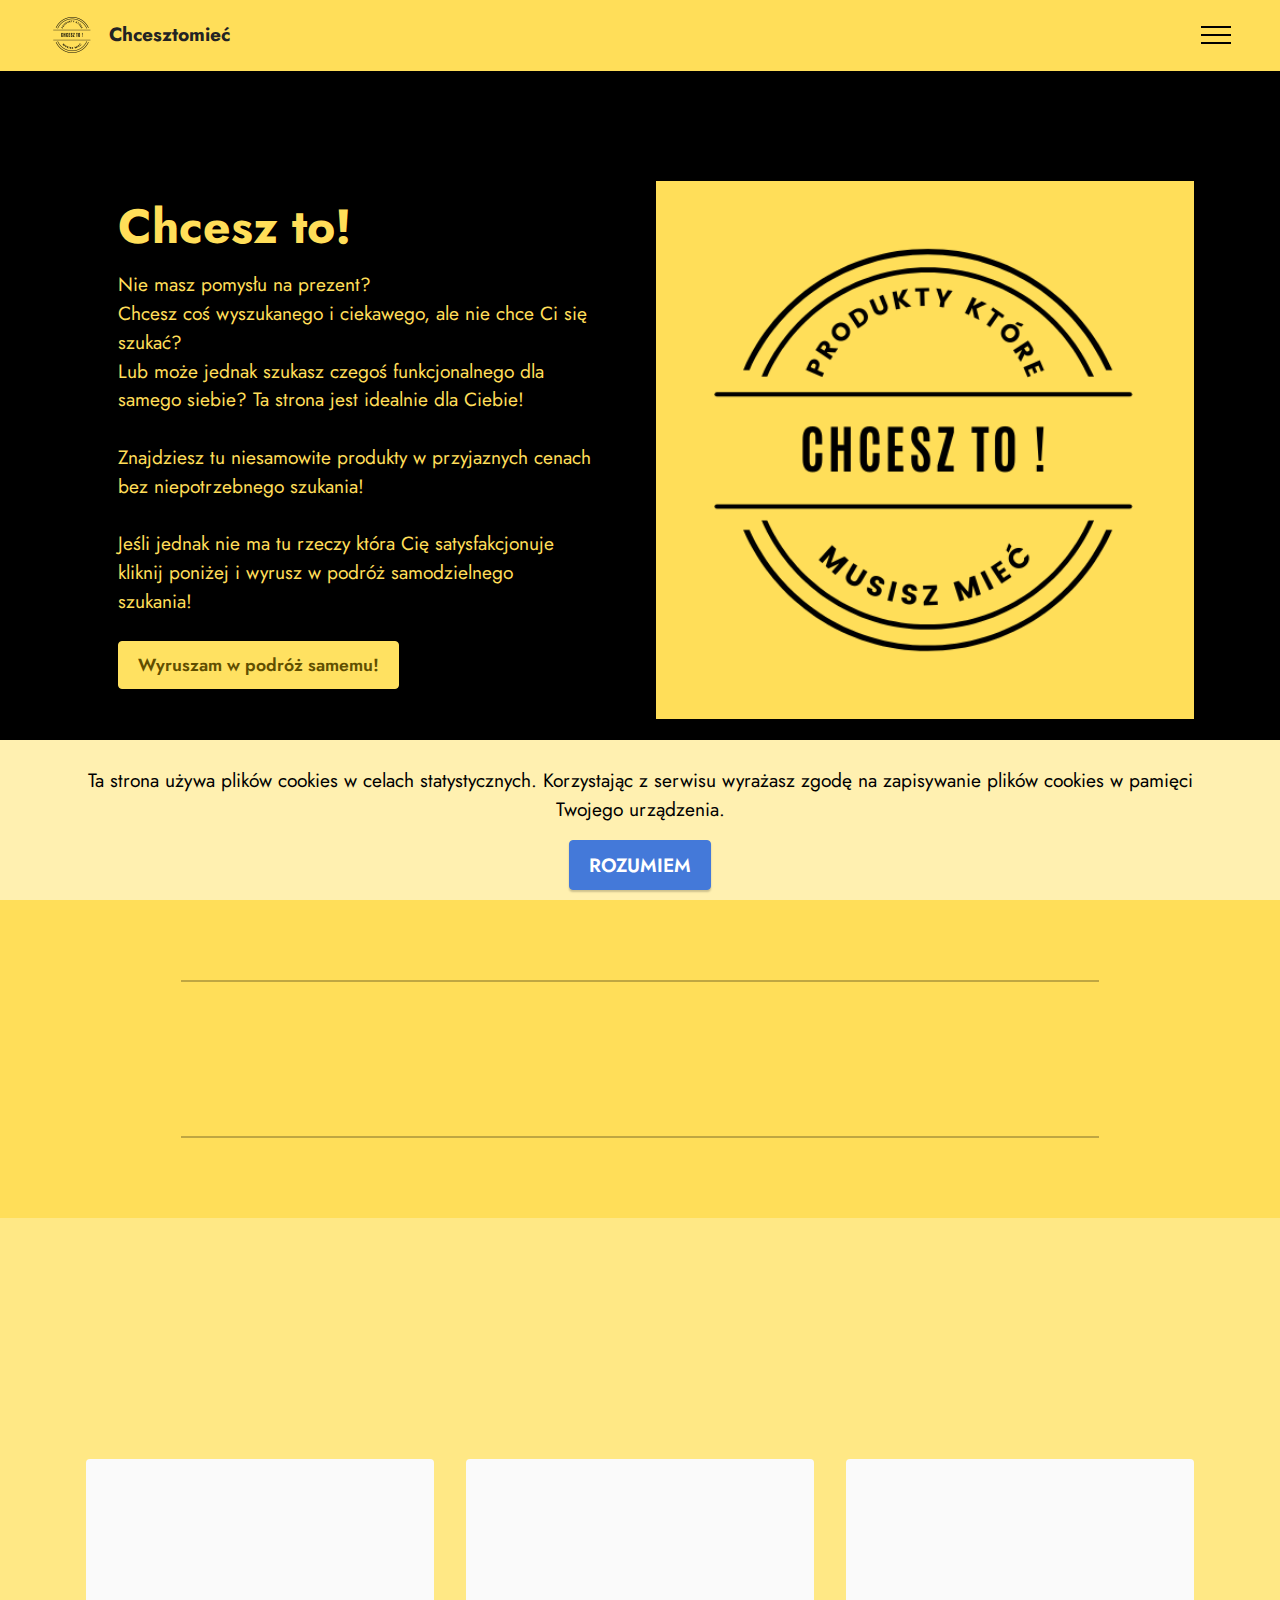
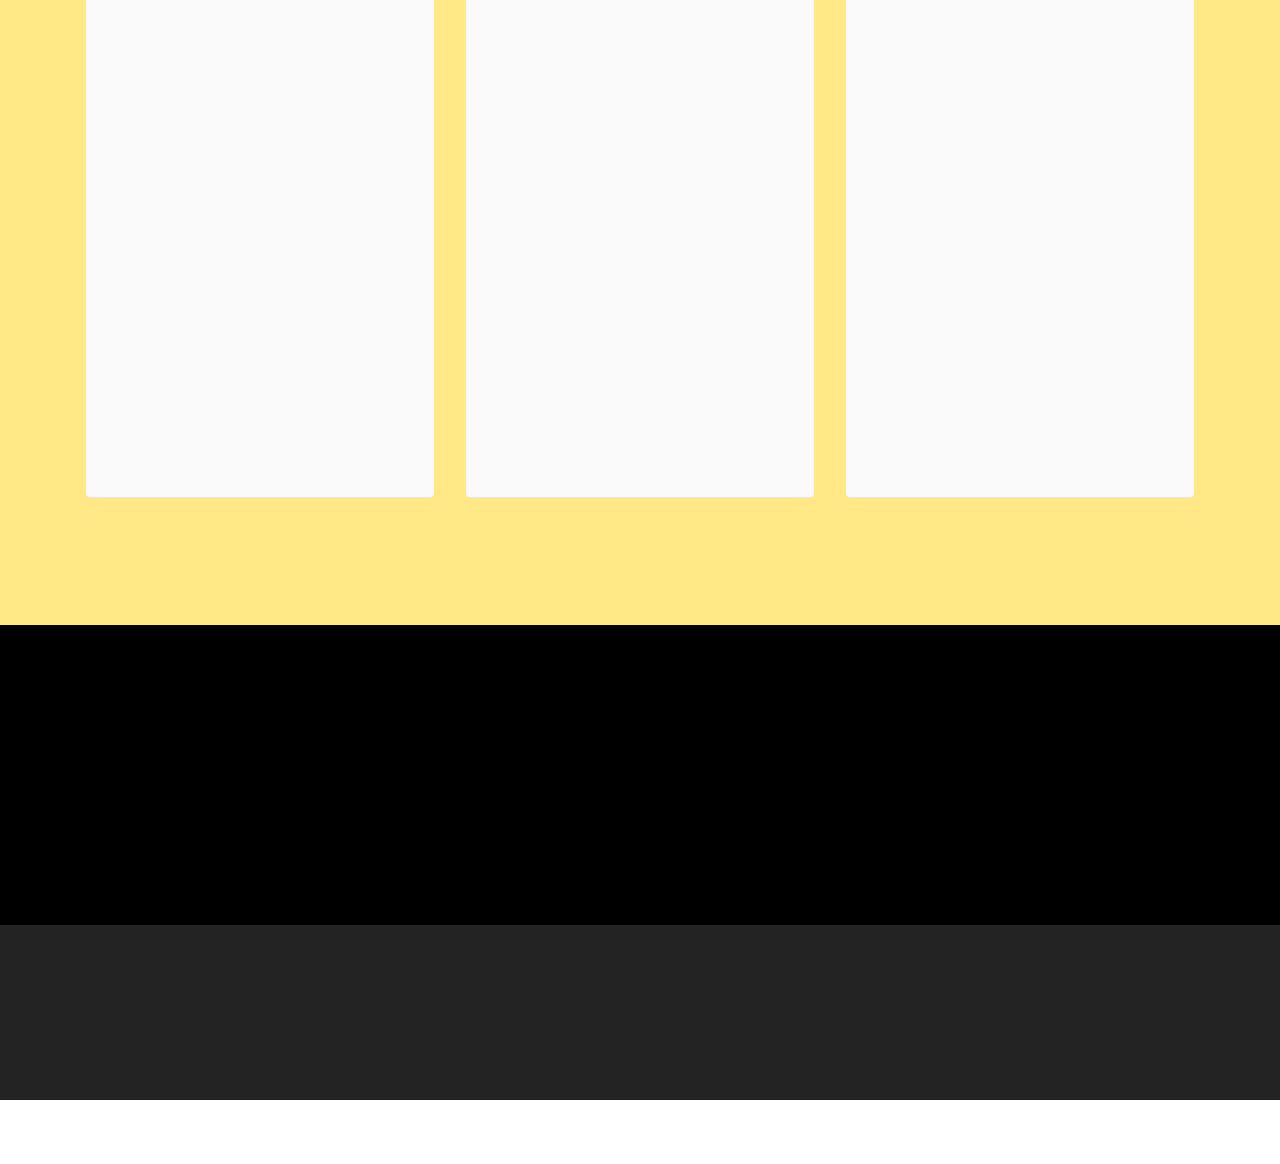
==== commit e0c0ef66: "Add files via upload" ====
--- a/index.html
+++ b/index.html
@@ -8,13 +8,13 @@
   <meta name="twitter:card" content="summary_large_image"/>
   <meta name="twitter:image:src" content="assets/images/index-meta.png">
   <meta property="og:image" content="assets/images/index-meta.png">
-  <meta name="twitter:title" content="Chcesz to mieć!">
+  <meta name="twitter:title" content="Strona Główna | Chcesz to mieć!">
   <meta name="viewport" content="width=device-width, initial-scale=1, minimum-scale=1">
   <link rel="shortcut icon" href="assets/images/chcesz-to-3-96x96.png" type="image/x-icon">
   <meta name="description" content="Strona na której znajdziesz niesamowite produkty idealne na prezent bez zbędnego szukania!">
   
   
-  <title>Chcesz to mieć!</title>
+  <title>Strona Główna | Chcesz to mieć!</title>
   <link rel="stylesheet" href="assets/web/assets/mobirise-icons2/mobirise2.css">
   <link rel="stylesheet" href="assets/bootstrap/css/bootstrap.min.css">
   <link rel="stylesheet" href="assets/bootstrap/css/bootstrap-grid.min.css">
@@ -217,11 +217,11 @@
                     </div></div>
             </div>
             <div class="row row-copirayt">
-                <p class="mbr-text mb-0 mbr-fonts-style mbr-white align-center display-7"></p>
-            </div>
-        </div>
-    </div>
-</section><section class="display-7" style="padding: 0;align-items: center;justify-content: center;flex-wrap: wrap;    align-content: center;display: flex;position: relative;height: 4rem;"><a href="https://mobiri.se/2951933" style="flex: 1 1;height: 4rem;position: absolute;width: 100%;z-index: 1;"><img alt="" style="height: 4rem;" src="[data-uri]"></a><p style="margin: 0;text-align: center;" class="display-7">Made with  &#8204;</p><a style="z-index:1" href="https://mobirise.com/builder/html-code-generator.html">HTML Code Creator</a></section><script src="assets/bootstrap/js/bootstrap.bundle.min.js"></script>  <script src="assets/web/assets/cookies-alert-plugin/cookies-alert-core.js"></script>  <script src="assets/web/assets/cookies-alert-plugin/cookies-alert-script.js"></script>  <script src="assets/smoothscroll/smooth-scroll.js"></script>  <script src="assets/ytplayer/index.js"></script>  <script src="assets/dropdown/js/navbar-dropdown.js"></script>  <script src="assets/theme/js/script.js"></script>  
+                <p class="mbr-text mb-0 mbr-fonts-style mbr-white align-center display-7">chcesztomieć.pl</p>
+            </div>
+        </div>
+    </div>
+</section><section class="display-7" style="padding: 0;align-items: center;justify-content: center;flex-wrap: wrap;    align-content: center;display: flex;position: relative;height: 4rem;"><a href="https://mobiri.se/2951933" style="flex: 1 1;height: 4rem;position: absolute;width: 100%;z-index: 1;"><img alt="" style="height: 4rem;" src="[data-uri]"></a><p style="margin: 0;text-align: center;" class="display-7">Made with &#8204;</p><a style="z-index:1" href="https://mobirise.com/builder/web-design-program.html">Web Design Program</a></section><script src="assets/bootstrap/js/bootstrap.bundle.min.js"></script>  <script src="assets/web/assets/cookies-alert-plugin/cookies-alert-core.js"></script>  <script src="assets/web/assets/cookies-alert-plugin/cookies-alert-script.js"></script>  <script src="assets/smoothscroll/smooth-scroll.js"></script>  <script src="assets/ytplayer/index.js"></script>  <script src="assets/dropdown/js/navbar-dropdown.js"></script>  <script src="assets/theme/js/script.js"></script>  
   
   
 <input name="cookieData" type="hidden" data-cookie-cookiesAlertType='1' data-cookie-customDialogSelector='null' data-cookie-colorText='#000000' data-cookie-colorBg='rgb(255, 240, 176)' data-cookie-opacityOverlay='1' data-cookie-textButton='ROZUMIEM' data-cookie-rejectText='REJECT' data-cookie-colorButton='#4479d9' data-cookie-rejectColor='#ffffff' data-cookie-colorLink='#000000' data-cookie-underlineLink='true' data-cookie-text="Ta strona używa plików cookies w celach statystycznych. Korzystając z serwisu wyrażasz zgodę na zapisywanie plików cookies w pamięci Twojego urządzenia.">
--- a/assets/mobirise/css/mbr-additional.css
+++ b/assets/mobirise/css/mbr-additional.css
@@ -673,6 +673,167 @@
 }
 a {
   transition: color 0.6s;
+}
+.cid-tvuTx4dpKH {
+  background-color: #000000;
+}
+.cid-tvuTx4dpKH .mbr-fallback-image.disabled {
+  display: none;
+}
+.cid-tvuTx4dpKH .mbr-fallback-image {
+  display: block;
+  background-size: cover;
+  background-position: center center;
+  width: 100%;
+  height: 100%;
+  position: absolute;
+  top: 0;
+}
+.cid-tvuTx4dpKH .row {
+  flex-direction: row-reverse;
+}
+@media (max-width: 991px) {
+  .cid-tvuTx4dpKH .image-wrapper {
+    margin-bottom: 2rem;
+  }
+}
+.cid-tvuTx4dpKH .image-wrapper img {
+  width: 100%;
+  object-fit: cover;
+}
+@media (min-width: 992px) {
+  .cid-tvuTx4dpKH .text-wrapper {
+    padding: 0 2rem;
+  }
+}
+@media (max-width: 768px) {
+  .cid-tvuTx4dpKH .text-wrapper {
+    margin-bottom: 2rem;
+  }
+}
+.cid-tvuTx4dpKH .mbr-section-title {
+  color: #ffde59;
+}
+.cid-tvuTx4dpKH .mbr-text,
+.cid-tvuTx4dpKH .mbr-section-btn {
+  color: #ffde59;
+}
+.cid-tvvBwosBHT {
+  padding-top: 5rem;
+  padding-bottom: 5rem;
+  background-color: #ffde59;
+}
+.cid-tvvBwosBHT .line {
+  background-color: #000000;
+  align: center;
+  height: 2px;
+  margin: 0 auto;
+}
+.cid-tvvBwosBHT .mbr-text {
+  color: #000000;
+}
+.cid-tvuTUCeifX {
+  padding-top: 6rem;
+  padding-bottom: 6rem;
+  background-color: #ffe885;
+}
+.cid-tvuTUCeifX img,
+.cid-tvuTUCeifX .item-img {
+  width: 100%;
+  height: 100%;
+  height: 300px;
+  object-fit: cover;
+}
+.cid-tvuTUCeifX .item:focus,
+.cid-tvuTUCeifX span:focus {
+  outline: none;
+}
+.cid-tvuTUCeifX .item {
+  cursor: pointer;
+  margin-bottom: 2rem;
+}
+.cid-tvuTUCeifX .item-wrapper {
+  position: relative;
+  border-radius: 4px;
+  background: #fafafa;
+  height: 100%;
+  display: flex;
+  flex-flow: column nowrap;
+}
+@media (min-width: 992px) {
+  .cid-tvuTUCeifX .item-wrapper .item-content {
+    padding: 2rem 2rem 0;
+  }
+  .cid-tvuTUCeifX .item-wrapper .item-footer {
+    padding: 0 2rem 2rem;
+  }
+}
+@media (max-width: 991px) {
+  .cid-tvuTUCeifX .item-wrapper .item-content {
+    padding: 1rem 1rem 0;
+  }
+  .cid-tvuTUCeifX .item-wrapper .item-footer {
+    padding: 0 1rem 1rem;
+  }
+}
+.cid-tvuTUCeifX .mbr-section-btn {
+  margin-top: auto !important;
+}
+.cid-tvuTUCeifX .mbr-section-title {
+  color: #232323;
+}
+.cid-tvuTUCeifX .mbr-text,
+.cid-tvuTUCeifX .mbr-section-btn {
+  text-align: left;
+}
+.cid-tvuTUCeifX .item-title {
+  text-align: left;
+}
+.cid-tvuTUCeifX .item-subtitle {
+  text-align: left;
+}
+.cid-tvuUFkHr5o {
+  padding-top: 5rem;
+  padding-bottom: 5rem;
+  background-color: #000000;
+}
+.cid-tvuUFkHr5o .mbr-fallback-image.disabled {
+  display: none;
+}
+.cid-tvuUFkHr5o .mbr-fallback-image {
+  display: block;
+  background-size: cover;
+  background-position: center center;
+  width: 100%;
+  height: 100%;
+  position: absolute;
+  top: 0;
+}
+.cid-tvuUFkHr5o .bg-instagram {
+  background: #f00075;
+  color: #ffffff;
+}
+.cid-tvuUFkHr5o .bg-instagram:hover {
+  background: #bd005c;
+}
+.cid-tvuUFkHr5o .iconfont-wrapper {
+  display: inline-block;
+  font-size: 32px;
+  border-radius: 50%;
+  width: 55px;
+  height: 55px;
+  line-height: 55px;
+  text-align: center;
+  transition: all 0.3s ease-in-out;
+}
+.cid-tvuUFkHr5o [class^="socicon-"]:before,
+.cid-tvuUFkHr5o [class*=" socicon-"]:before {
+  line-height: 55px;
+  padding: .6rem;
+}
+.cid-tvuUFkHr5o .mbr-section-title,
+.cid-tvuUFkHr5o .social-list {
+  color: #ffde59;
 }
 .cid-tvv1MtgBC2 {
   z-index: 1000;
@@ -1031,380 +1192,6 @@
     left: -1rem;
   }
 }
-.cid-tvvCYWzlwj {
-  padding-top: 6rem;
-  padding-bottom: 0rem;
-  background-color: #000000;
-}
-.cid-tvvCYWzlwj img,
-.cid-tvvCYWzlwj .item-img {
-  width: 100%;
-}
-.cid-tvvCYWzlwj .item:focus,
-.cid-tvvCYWzlwj span:focus {
-  outline: none;
-}
-.cid-tvvCYWzlwj .item {
-  cursor: pointer;
-  margin-bottom: 2rem;
-  position: relative;
-}
-.cid-tvvCYWzlwj .item-wrapper {
-  position: unset;
-  border-radius: 4px;
-  background: #ffffff;
-  height: 100%;
-  display: flex;
-  flex-flow: column nowrap;
-}
-@media (min-width: 992px) {
-  .cid-tvvCYWzlwj .item-wrapper .item-content {
-    padding: 2rem 2rem 0;
-  }
-  .cid-tvvCYWzlwj .item-wrapper .item-footer {
-    padding: 0 2rem 2rem;
-  }
-}
-@media (max-width: 991px) {
-  .cid-tvvCYWzlwj .item-wrapper .item-content {
-    padding: 1rem 1rem 0;
-  }
-  .cid-tvvCYWzlwj .item-wrapper .item-footer {
-    padding: 0 1rem 1rem;
-  }
-}
-.cid-tvvCYWzlwj .mbr-section-btn {
-  margin-top: auto !important;
-}
-.cid-tvvCYWzlwj .mbr-section-title {
-  color: #ffde59;
-}
-.cid-tvvCYWzlwj .mbr-text,
-.cid-tvvCYWzlwj .mbr-section-btn {
-  text-align: center;
-}
-.cid-tvvCYWzlwj .item-title {
-  text-align: center;
-}
-.cid-tvvCYWzlwj .item-subtitle {
-  text-align: left;
-}
-.cid-tvRFstcZL0 {
-  padding-top: 1rem;
-  padding-bottom: 0rem;
-  background-color: #000000;
-}
-.cid-tvRFstcZL0 img,
-.cid-tvRFstcZL0 .item-img {
-  width: 100%;
-}
-.cid-tvRFstcZL0 .item:focus,
-.cid-tvRFstcZL0 span:focus {
-  outline: none;
-}
-.cid-tvRFstcZL0 .item {
-  cursor: pointer;
-  margin-bottom: 2rem;
-  position: relative;
-}
-.cid-tvRFstcZL0 .item-wrapper {
-  position: unset;
-  border-radius: 4px;
-  background: #ffffff;
-  height: 100%;
-  display: flex;
-  flex-flow: column nowrap;
-}
-@media (min-width: 992px) {
-  .cid-tvRFstcZL0 .item-wrapper .item-content {
-    padding: 2rem 2rem 0;
-  }
-  .cid-tvRFstcZL0 .item-wrapper .item-footer {
-    padding: 0 2rem 2rem;
-  }
-}
-@media (max-width: 991px) {
-  .cid-tvRFstcZL0 .item-wrapper .item-content {
-    padding: 1rem 1rem 0;
-  }
-  .cid-tvRFstcZL0 .item-wrapper .item-footer {
-    padding: 0 1rem 1rem;
-  }
-}
-.cid-tvRFstcZL0 .mbr-section-btn {
-  margin-top: auto !important;
-}
-.cid-tvRFstcZL0 .mbr-section-title {
-  color: #ffffff;
-}
-.cid-tvRFstcZL0 .mbr-text,
-.cid-tvRFstcZL0 .mbr-section-btn {
-  text-align: center;
-}
-.cid-tvRFstcZL0 .item-title {
-  text-align: center;
-}
-.cid-tvRFstcZL0 .item-subtitle {
-  text-align: left;
-}
-.cid-tw2T8Rrh1l {
-  padding-top: 1rem;
-  padding-bottom: 1rem;
-  background-color: #000000;
-}
-.cid-tw2T8Rrh1l img,
-.cid-tw2T8Rrh1l .item-img {
-  width: 100%;
-  height: 100%;
-  height: 300px;
-  object-fit: cover;
-}
-.cid-tw2T8Rrh1l .item:focus,
-.cid-tw2T8Rrh1l span:focus {
-  outline: none;
-}
-.cid-tw2T8Rrh1l .item-wrapper {
-  position: relative;
-}
-.cid-tw2T8Rrh1l .slide-content {
-  position: relative;
-  border-radius: 4px;
-  background: #ffffff;
-  height: 100%;
-  display: flex;
-  overflow: hidden;
-  flex-flow: column nowrap;
-}
-@media (min-width: 992px) {
-  .cid-tw2T8Rrh1l .slide-content .item-content {
-    padding: 2rem 2rem 0;
-  }
-  .cid-tw2T8Rrh1l .slide-content .item-footer {
-    padding: 0 2rem 2rem;
-  }
-}
-@media (max-width: 991px) {
-  .cid-tw2T8Rrh1l .slide-content .item-content {
-    padding: 1rem 1rem 0;
-  }
-  .cid-tw2T8Rrh1l .slide-content .item-footer {
-    padding: 0 1rem 1rem;
-  }
-}
-.cid-tw2T8Rrh1l .mbr-section-btn {
-  margin-top: auto !important;
-}
-.cid-tw2T8Rrh1l .mbr-section-title {
-  color: #232323;
-}
-.cid-tw2T8Rrh1l .mbr-text,
-.cid-tw2T8Rrh1l .mbr-section-btn {
-  text-align: left;
-}
-.cid-tw2T8Rrh1l .item-title {
-  text-align: left;
-}
-.cid-tw2T8Rrh1l .item-subtitle {
-  text-align: left;
-}
-.cid-tw2T8Rrh1l .embla__slide {
-  display: flex;
-  justify-content: center;
-  position: relative;
-  min-width: 410px;
-  max-width: 410px;
-}
-@media (max-width: 768px) {
-  .cid-tw2T8Rrh1l .embla__slide {
-    min-width: 70%;
-    max-width: initial;
-    margin-left: 1rem !important;
-    margin-right: 1rem !important;
-  }
-}
-.cid-tw2T8Rrh1l .embla__button--next,
-.cid-tw2T8Rrh1l .embla__button--prev {
-  display: flex;
-}
-.cid-tw2T8Rrh1l .embla__button {
-  top: 50%;
-  width: 60px;
-  height: 60px;
-  margin-top: -1.5rem;
-  font-size: 22px;
-  background-color: rgba(0, 0, 0, 0.5);
-  color: #fff;
-  border: 2px solid #fff;
-  border-radius: 50%;
-  transition: all 0.3s;
-  position: absolute;
-  display: flex;
-  justify-content: center;
-  align-items: center;
-}
-@media (max-width: 768px) {
-  .cid-tw2T8Rrh1l .embla__button {
-    display: none;
-  }
-}
-.cid-tw2T8Rrh1l .embla__button:disabled {
-  cursor: default;
-  display: none;
-}
-.cid-tw2T8Rrh1l .embla__button:hover {
-  background: #000;
-  color: rgba(255, 255, 255, 0.5);
-}
-.cid-tw2T8Rrh1l .embla__button.embla__button--prev {
-  left: 0;
-  margin-left: 2.5rem;
-}
-.cid-tw2T8Rrh1l .embla__button.embla__button--next {
-  right: 0;
-  margin-right: 2.5rem;
-}
-@media (max-width: 767px) {
-  .cid-tw2T8Rrh1l .embla__button {
-    top: auto;
-  }
-}
-.cid-tw2T8Rrh1l .embla {
-  position: relative;
-  width: 100%;
-}
-.cid-tw2T8Rrh1l .embla__viewport {
-  overflow: hidden;
-  width: 100%;
-}
-.cid-tw2T8Rrh1l .embla__viewport.is-draggable {
-  cursor: grab;
-}
-.cid-tw2T8Rrh1l .embla__viewport.is-dragging {
-  cursor: grabbing;
-}
-.cid-tw2T8Rrh1l .embla__container {
-  display: flex;
-  user-select: none;
-  -webkit-touch-callout: none;
-  -khtml-user-select: none;
-  -webkit-tap-highlight-color: transparent;
-}
-.cid-twAxbNeymb {
-  padding-top: 1rem;
-  padding-bottom: 0rem;
-  background-color: #000000;
-}
-.cid-twAxbNeymb img,
-.cid-twAxbNeymb .item-img {
-  width: 100%;
-}
-.cid-twAxbNeymb .item:focus,
-.cid-twAxbNeymb span:focus {
-  outline: none;
-}
-.cid-twAxbNeymb .item {
-  cursor: pointer;
-  margin-bottom: 2rem;
-  position: relative;
-}
-.cid-twAxbNeymb .item-wrapper {
-  position: unset;
-  border-radius: 4px;
-  background: #ffffff;
-  height: 100%;
-  display: flex;
-  flex-flow: column nowrap;
-}
-@media (min-width: 992px) {
-  .cid-twAxbNeymb .item-wrapper .item-content {
-    padding: 2rem 2rem 0;
-  }
-  .cid-twAxbNeymb .item-wrapper .item-footer {
-    padding: 0 2rem 2rem;
-  }
-}
-@media (max-width: 991px) {
-  .cid-twAxbNeymb .item-wrapper .item-content {
-    padding: 1rem 1rem 0;
-  }
-  .cid-twAxbNeymb .item-wrapper .item-footer {
-    padding: 0 1rem 1rem;
-  }
-}
-.cid-twAxbNeymb .mbr-section-btn {
-  margin-top: auto !important;
-}
-.cid-twAxbNeymb .mbr-section-title {
-  color: #ffffff;
-}
-.cid-twAxbNeymb .mbr-text,
-.cid-twAxbNeymb .mbr-section-btn {
-  text-align: center;
-}
-.cid-twAxbNeymb .item-title {
-  text-align: center;
-}
-.cid-twAxbNeymb .item-subtitle {
-  text-align: left;
-}
-.cid-twYQxPoRr4 {
-  padding-top: 1rem;
-  padding-bottom: 0rem;
-  background-color: #000000;
-}
-.cid-twYQxPoRr4 img,
-.cid-twYQxPoRr4 .item-img {
-  width: 100%;
-}
-.cid-twYQxPoRr4 .item:focus,
-.cid-twYQxPoRr4 span:focus {
-  outline: none;
-}
-.cid-twYQxPoRr4 .item {
-  cursor: pointer;
-  margin-bottom: 2rem;
-  position: relative;
-}
-.cid-twYQxPoRr4 .item-wrapper {
-  position: unset;
-  border-radius: 4px;
-  background: #ffffff;
-  height: 100%;
-  display: flex;
-  flex-flow: column nowrap;
-}
-@media (min-width: 992px) {
-  .cid-twYQxPoRr4 .item-wrapper .item-content {
-    padding: 2rem 2rem 0;
-  }
-  .cid-twYQxPoRr4 .item-wrapper .item-footer {
-    padding: 0 2rem 2rem;
-  }
-}
-@media (max-width: 991px) {
-  .cid-twYQxPoRr4 .item-wrapper .item-content {
-    padding: 1rem 1rem 0;
-  }
-  .cid-twYQxPoRr4 .item-wrapper .item-footer {
-    padding: 0 1rem 1rem;
-  }
-}
-.cid-twYQxPoRr4 .mbr-section-btn {
-  margin-top: auto !important;
-}
-.cid-twYQxPoRr4 .mbr-section-title {
-  color: #ffffff;
-}
-.cid-twYQxPoRr4 .mbr-text,
-.cid-twYQxPoRr4 .mbr-section-btn {
-  text-align: center;
-}
-.cid-twYQxPoRr4 .item-title {
-  text-align: center;
-}
-.cid-twYQxPoRr4 .item-subtitle {
-  text-align: left;
-}
 .cid-tvvGXCd3Qm {
   padding-top: 2rem;
   padding-bottom: 2rem;
@@ -1477,6 +1264,9 @@
 .cid-tvvGXCd3Qm foot-menu-item {
   text-align: right;
   color: #4479d9;
+}
+.cid-tvvGXCd3Qm .media-container-row .mbr-text {
+  color: #ffde59;
 }
 .cid-tvAVPwiX6g {
   z-index: 1000;
@@ -1941,6 +1731,932 @@
   text-align: right;
   color: #4479d9;
 }
+.cid-tvAVPwKlIH .media-container-row .mbr-text {
+  color: #ffde59;
+}
+.cid-tvv1MtgBC2 {
+  z-index: 1000;
+  width: 100%;
+}
+.cid-tvv1MtgBC2 nav.navbar {
+  position: fixed;
+}
+.cid-tvv1MtgBC2 .dropdown-item:before {
+  font-family: Moririse2 !important;
+  content: "\e966";
+  display: inline-block;
+  width: 0;
+  position: absolute;
+  left: 1rem;
+  top: 0.5rem;
+  margin-right: 0.5rem;
+  line-height: 1;
+  font-size: inherit;
+  vertical-align: middle;
+  text-align: center;
+  overflow: hidden;
+  transform: scale(0, 1);
+  transition: all 0.25s ease-in-out;
+}
+.cid-tvv1MtgBC2 .dropdown-menu {
+  padding: 0;
+  border-radius: 4px;
+  box-shadow: 0 1px 3px 0 rgba(0, 0, 0, 0.1);
+}
+.cid-tvv1MtgBC2 .dropdown-item {
+  border-bottom: 1px solid #e6e6e6;
+}
+.cid-tvv1MtgBC2 .dropdown-item:hover,
+.cid-tvv1MtgBC2 .dropdown-item:focus {
+  background: #6592e6 !important;
+  color: white !important;
+}
+.cid-tvv1MtgBC2 .dropdown-item:hover span {
+  color: white;
+}
+.cid-tvv1MtgBC2 .dropdown-item:first-child {
+  border-top-left-radius: 4px;
+  border-top-right-radius: 4px;
+}
+.cid-tvv1MtgBC2 .dropdown-item:last-child {
+  border-bottom: none;
+  border-bottom-left-radius: 4px;
+  border-bottom-right-radius: 4px;
+}
+.cid-tvv1MtgBC2 .nav-dropdown .link {
+  padding: 0 0.3em !important;
+  margin: 0.667em 1em !important;
+}
+.cid-tvv1MtgBC2 .nav-dropdown .link.dropdown-toggle::after {
+  margin-left: 0.5rem;
+  margin-top: 0.2rem;
+}
+.cid-tvv1MtgBC2 .nav-link {
+  position: relative;
+}
+.cid-tvv1MtgBC2 .container {
+  display: flex;
+  margin: auto;
+}
+.cid-tvv1MtgBC2 .iconfont-wrapper {
+  color: #000000 !important;
+  font-size: 1.5rem;
+  padding-right: 0.5rem;
+}
+.cid-tvv1MtgBC2 .dropdown-menu,
+.cid-tvv1MtgBC2 .navbar.opened {
+  background: #ffde59 !important;
+}
+.cid-tvv1MtgBC2 .nav-item:focus,
+.cid-tvv1MtgBC2 .nav-link:focus {
+  outline: none;
+}
+.cid-tvv1MtgBC2 .dropdown .dropdown-menu .dropdown-item {
+  width: auto;
+  transition: all 0.25s ease-in-out;
+}
+.cid-tvv1MtgBC2 .dropdown .dropdown-menu .dropdown-item::after {
+  right: 0.5rem;
+}
+.cid-tvv1MtgBC2 .dropdown .dropdown-menu .dropdown-item .mbr-iconfont {
+  margin-right: 0.5rem;
+  vertical-align: sub;
+}
+.cid-tvv1MtgBC2 .dropdown .dropdown-menu .dropdown-item .mbr-iconfont:before {
+  display: inline-block;
+  transform: scale(1, 1);
+  transition: all 0.25s ease-in-out;
+}
+.cid-tvv1MtgBC2 .collapsed .dropdown-menu .dropdown-item:before {
+  display: none;
+}
+.cid-tvv1MtgBC2 .collapsed .dropdown .dropdown-menu .dropdown-item {
+  padding: 0.235em 1.5em 0.235em 1.5em !important;
+  transition: none;
+  margin: 0 !important;
+}
+.cid-tvv1MtgBC2 .navbar {
+  min-height: 70px;
+  transition: all 0.3s;
+  border-bottom: 1px solid transparent;
+  background: #ffde59;
+}
+.cid-tvv1MtgBC2 .navbar.opened {
+  transition: all 0.3s;
+}
+.cid-tvv1MtgBC2 .navbar .dropdown-item {
+  padding: 0.5rem 1.8rem;
+}
+.cid-tvv1MtgBC2 .navbar .navbar-logo img {
+  width: auto;
+}
+.cid-tvv1MtgBC2 .navbar .navbar-collapse {
+  justify-content: flex-end;
+  z-index: 1;
+}
+.cid-tvv1MtgBC2 .navbar.collapsed {
+  justify-content: center;
+}
+.cid-tvv1MtgBC2 .navbar.collapsed .nav-item .nav-link::before {
+  display: none;
+}
+.cid-tvv1MtgBC2 .navbar.collapsed.opened .dropdown-menu {
+  top: 0;
+}
+@media (min-width: 992px) {
+  .cid-tvv1MtgBC2 .navbar.collapsed.opened:not(.navbar-short) .navbar-collapse {
+    max-height: calc(98.5vh - 3rem);
+  }
+}
+.cid-tvv1MtgBC2 .navbar.collapsed .dropdown-menu .dropdown-submenu {
+  left: 0 !important;
+}
+.cid-tvv1MtgBC2 .navbar.collapsed .dropdown-menu .dropdown-item:after {
+  right: auto;
+}
+.cid-tvv1MtgBC2 .navbar.collapsed .dropdown-menu .dropdown-toggle[data-toggle="dropdown-submenu"]:after {
+  margin-left: 0.5rem;
+  margin-top: 0.2rem;
+  border-top: 0.35em solid;
+  border-right: 0.35em solid transparent;
+  border-left: 0.35em solid transparent;
+  border-bottom: 0;
+  top: 41%;
+}
+.cid-tvv1MtgBC2 .navbar.collapsed ul.navbar-nav li {
+  margin: auto;
+}
+.cid-tvv1MtgBC2 .navbar.collapsed .dropdown-menu .dropdown-item {
+  padding: 0.25rem 1.5rem;
+  text-align: center;
+}
+.cid-tvv1MtgBC2 .navbar.collapsed .icons-menu {
+  padding-left: 0;
+  padding-right: 0;
+  padding-top: 0.5rem;
+  padding-bottom: 0.5rem;
+}
+@media (max-width: 991px) {
+  .cid-tvv1MtgBC2 .navbar .nav-item .nav-link::before {
+    display: none;
+  }
+  .cid-tvv1MtgBC2 .navbar.opened .dropdown-menu {
+    top: 0;
+  }
+  .cid-tvv1MtgBC2 .navbar .dropdown-menu .dropdown-submenu {
+    left: 0 !important;
+  }
+  .cid-tvv1MtgBC2 .navbar .dropdown-menu .dropdown-item:after {
+    right: auto;
+  }
+  .cid-tvv1MtgBC2 .navbar .dropdown-menu .dropdown-toggle[data-toggle="dropdown-submenu"]:after {
+    margin-left: 0.5rem;
+    margin-top: 0.2rem;
+    border-top: 0.35em solid;
+    border-right: 0.35em solid transparent;
+    border-left: 0.35em solid transparent;
+    border-bottom: 0;
+    top: 40%;
+  }
+  .cid-tvv1MtgBC2 .navbar .navbar-logo img {
+    height: 3rem !important;
+  }
+  .cid-tvv1MtgBC2 .navbar ul.navbar-nav li {
+    margin: auto;
+  }
+  .cid-tvv1MtgBC2 .navbar .dropdown-menu .dropdown-item {
+    padding: 0.25rem 1.5rem !important;
+    text-align: center;
+  }
+  .cid-tvv1MtgBC2 .navbar .navbar-brand {
+    flex-shrink: initial;
+    flex-basis: auto;
+    word-break: break-word;
+    padding-right: 2rem;
+  }
+  .cid-tvv1MtgBC2 .navbar .navbar-toggler {
+    flex-basis: auto;
+  }
+  .cid-tvv1MtgBC2 .navbar .icons-menu {
+    padding-left: 0;
+    padding-top: 0.5rem;
+    padding-bottom: 0.5rem;
+  }
+}
+@media (max-width: 991px) and (max-width: 767px) {
+  .cid-tvv1MtgBC2 .navbar .navbar-brand {
+    width: calc(100% - 31px);
+  }
+}
+.cid-tvv1MtgBC2 .navbar.navbar-short {
+  min-height: 60px;
+}
+.cid-tvv1MtgBC2 .navbar.navbar-short .navbar-logo img {
+  height: 2.5rem !important;
+}
+.cid-tvv1MtgBC2 .navbar.navbar-short .navbar-brand {
+  min-height: 60px;
+  padding: 0;
+}
+.cid-tvv1MtgBC2 .navbar-brand {
+  min-height: 70px;
+  flex-shrink: 0;
+  align-items: center;
+  margin-right: 0;
+  padding: 10px 0;
+  transition: all 0.3s;
+  word-break: break-word;
+  z-index: 1;
+}
+.cid-tvv1MtgBC2 .navbar-brand .navbar-caption {
+  line-height: inherit !important;
+}
+.cid-tvv1MtgBC2 .navbar-brand .navbar-logo a {
+  outline: none;
+}
+.cid-tvv1MtgBC2 .dropdown-item.active,
+.cid-tvv1MtgBC2 .dropdown-item:active {
+  background-color: transparent;
+}
+.cid-tvv1MtgBC2 .navbar-expand-lg .navbar-nav .nav-link {
+  padding: 0;
+}
+.cid-tvv1MtgBC2 .nav-dropdown .link.dropdown-toggle {
+  margin-right: 1.667em;
+}
+.cid-tvv1MtgBC2 .nav-dropdown .link.dropdown-toggle[aria-expanded="true"] {
+  margin-right: 0;
+  padding: 0.667em 1.667em;
+}
+.cid-tvv1MtgBC2 .navbar.navbar-expand-lg .dropdown .dropdown-menu {
+  background: #ffde59;
+}
+.cid-tvv1MtgBC2 .navbar.navbar-expand-lg .dropdown .dropdown-menu .dropdown-submenu {
+  margin: 0;
+  left: 100%;
+}
+.cid-tvv1MtgBC2 .navbar .dropdown.open > .dropdown-menu {
+  display: block;
+}
+.cid-tvv1MtgBC2 ul.navbar-nav {
+  flex-wrap: wrap;
+}
+.cid-tvv1MtgBC2 .navbar-buttons {
+  text-align: center;
+  min-width: 170px;
+}
+.cid-tvv1MtgBC2 button.navbar-toggler {
+  outline: none;
+  width: 31px;
+  height: 20px;
+  cursor: pointer;
+  transition: all 0.2s;
+  position: relative;
+  align-self: center;
+}
+.cid-tvv1MtgBC2 button.navbar-toggler .hamburger span {
+  position: absolute;
+  right: 0;
+  width: 30px;
+  height: 2px;
+  border-right: 5px;
+  background-color: #000000;
+}
+.cid-tvv1MtgBC2 button.navbar-toggler .hamburger span:nth-child(1) {
+  top: 0;
+  transition: all 0.2s;
+}
+.cid-tvv1MtgBC2 button.navbar-toggler .hamburger span:nth-child(2) {
+  top: 8px;
+  transition: all 0.15s;
+}
+.cid-tvv1MtgBC2 button.navbar-toggler .hamburger span:nth-child(3) {
+  top: 8px;
+  transition: all 0.15s;
+}
+.cid-tvv1MtgBC2 button.navbar-toggler .hamburger span:nth-child(4) {
+  top: 16px;
+  transition: all 0.2s;
+}
+.cid-tvv1MtgBC2 nav.opened .hamburger span:nth-child(1) {
+  top: 8px;
+  width: 0;
+  opacity: 0;
+  right: 50%;
+  transition: all 0.2s;
+}
+.cid-tvv1MtgBC2 nav.opened .hamburger span:nth-child(2) {
+  transform: rotate(45deg);
+  transition: all 0.25s;
+}
+.cid-tvv1MtgBC2 nav.opened .hamburger span:nth-child(3) {
+  transform: rotate(-45deg);
+  transition: all 0.25s;
+}
+.cid-tvv1MtgBC2 nav.opened .hamburger span:nth-child(4) {
+  top: 8px;
+  width: 0;
+  opacity: 0;
+  right: 50%;
+  transition: all 0.2s;
+}
+.cid-tvv1MtgBC2 .navbar-dropdown {
+  padding: 0 1rem;
+  position: fixed;
+}
+.cid-tvv1MtgBC2 a.nav-link {
+  display: flex;
+  align-items: center;
+  justify-content: center;
+}
+.cid-tvv1MtgBC2 .icons-menu {
+  flex-wrap: nowrap;
+  display: flex;
+  justify-content: center;
+  padding-left: 1rem;
+  padding-right: 1rem;
+  padding-top: 0.3rem;
+  text-align: center;
+}
+@media screen and (-ms-high-contrast: active), (-ms-high-contrast: none) {
+  .cid-tvv1MtgBC2 .navbar {
+    height: 70px;
+  }
+  .cid-tvv1MtgBC2 .navbar.opened {
+    height: auto;
+  }
+  .cid-tvv1MtgBC2 .nav-item .nav-link:hover::before {
+    width: 175%;
+    max-width: calc(100% + 2rem);
+    left: -1rem;
+  }
+}
+.cid-tvvCYWzlwj {
+  padding-top: 6rem;
+  padding-bottom: 0rem;
+  background-color: #000000;
+}
+.cid-tvvCYWzlwj img,
+.cid-tvvCYWzlwj .item-img {
+  width: 100%;
+}
+.cid-tvvCYWzlwj .item:focus,
+.cid-tvvCYWzlwj span:focus {
+  outline: none;
+}
+.cid-tvvCYWzlwj .item {
+  cursor: pointer;
+  margin-bottom: 2rem;
+  position: relative;
+}
+.cid-tvvCYWzlwj .item-wrapper {
+  position: unset;
+  border-radius: 4px;
+  background: #ffffff;
+  height: 100%;
+  display: flex;
+  flex-flow: column nowrap;
+}
+@media (min-width: 992px) {
+  .cid-tvvCYWzlwj .item-wrapper .item-content {
+    padding: 2rem 2rem 0;
+  }
+  .cid-tvvCYWzlwj .item-wrapper .item-footer {
+    padding: 0 2rem 2rem;
+  }
+}
+@media (max-width: 991px) {
+  .cid-tvvCYWzlwj .item-wrapper .item-content {
+    padding: 1rem 1rem 0;
+  }
+  .cid-tvvCYWzlwj .item-wrapper .item-footer {
+    padding: 0 1rem 1rem;
+  }
+}
+.cid-tvvCYWzlwj .mbr-section-btn {
+  margin-top: auto !important;
+}
+.cid-tvvCYWzlwj .mbr-section-title {
+  color: #ffde59;
+}
+.cid-tvvCYWzlwj .mbr-text,
+.cid-tvvCYWzlwj .mbr-section-btn {
+  text-align: center;
+}
+.cid-tvvCYWzlwj .item-title {
+  text-align: center;
+}
+.cid-tvvCYWzlwj .item-subtitle {
+  text-align: left;
+}
+.cid-tvRFstcZL0 {
+  padding-top: 1rem;
+  padding-bottom: 0rem;
+  background-color: #000000;
+}
+.cid-tvRFstcZL0 img,
+.cid-tvRFstcZL0 .item-img {
+  width: 100%;
+}
+.cid-tvRFstcZL0 .item:focus,
+.cid-tvRFstcZL0 span:focus {
+  outline: none;
+}
+.cid-tvRFstcZL0 .item {
+  cursor: pointer;
+  margin-bottom: 2rem;
+  position: relative;
+}
+.cid-tvRFstcZL0 .item-wrapper {
+  position: unset;
+  border-radius: 4px;
+  background: #ffffff;
+  height: 100%;
+  display: flex;
+  flex-flow: column nowrap;
+}
+@media (min-width: 992px) {
+  .cid-tvRFstcZL0 .item-wrapper .item-content {
+    padding: 2rem 2rem 0;
+  }
+  .cid-tvRFstcZL0 .item-wrapper .item-footer {
+    padding: 0 2rem 2rem;
+  }
+}
+@media (max-width: 991px) {
+  .cid-tvRFstcZL0 .item-wrapper .item-content {
+    padding: 1rem 1rem 0;
+  }
+  .cid-tvRFstcZL0 .item-wrapper .item-footer {
+    padding: 0 1rem 1rem;
+  }
+}
+.cid-tvRFstcZL0 .mbr-section-btn {
+  margin-top: auto !important;
+}
+.cid-tvRFstcZL0 .mbr-section-title {
+  color: #ffffff;
+}
+.cid-tvRFstcZL0 .mbr-text,
+.cid-tvRFstcZL0 .mbr-section-btn {
+  text-align: center;
+}
+.cid-tvRFstcZL0 .item-title {
+  text-align: center;
+}
+.cid-tvRFstcZL0 .item-subtitle {
+  text-align: left;
+}
+.cid-tw2T8Rrh1l {
+  padding-top: 1rem;
+  padding-bottom: 1rem;
+  background-color: #000000;
+}
+.cid-tw2T8Rrh1l img,
+.cid-tw2T8Rrh1l .item-img {
+  width: 100%;
+  height: 100%;
+  height: 300px;
+  object-fit: cover;
+}
+.cid-tw2T8Rrh1l .item:focus,
+.cid-tw2T8Rrh1l span:focus {
+  outline: none;
+}
+.cid-tw2T8Rrh1l .item-wrapper {
+  position: relative;
+}
+.cid-tw2T8Rrh1l .slide-content {
+  position: relative;
+  border-radius: 4px;
+  background: #ffffff;
+  height: 100%;
+  display: flex;
+  overflow: hidden;
+  flex-flow: column nowrap;
+}
+@media (min-width: 992px) {
+  .cid-tw2T8Rrh1l .slide-content .item-content {
+    padding: 2rem 2rem 0;
+  }
+  .cid-tw2T8Rrh1l .slide-content .item-footer {
+    padding: 0 2rem 2rem;
+  }
+}
+@media (max-width: 991px) {
+  .cid-tw2T8Rrh1l .slide-content .item-content {
+    padding: 1rem 1rem 0;
+  }
+  .cid-tw2T8Rrh1l .slide-content .item-footer {
+    padding: 0 1rem 1rem;
+  }
+}
+.cid-tw2T8Rrh1l .mbr-section-btn {
+  margin-top: auto !important;
+}
+.cid-tw2T8Rrh1l .mbr-section-title {
+  color: #232323;
+}
+.cid-tw2T8Rrh1l .mbr-text,
+.cid-tw2T8Rrh1l .mbr-section-btn {
+  text-align: left;
+}
+.cid-tw2T8Rrh1l .item-title {
+  text-align: left;
+}
+.cid-tw2T8Rrh1l .item-subtitle {
+  text-align: left;
+}
+.cid-tw2T8Rrh1l .embla__slide {
+  display: flex;
+  justify-content: center;
+  position: relative;
+  min-width: 410px;
+  max-width: 410px;
+}
+@media (max-width: 768px) {
+  .cid-tw2T8Rrh1l .embla__slide {
+    min-width: 70%;
+    max-width: initial;
+    margin-left: 1rem !important;
+    margin-right: 1rem !important;
+  }
+}
+.cid-tw2T8Rrh1l .embla__button--next,
+.cid-tw2T8Rrh1l .embla__button--prev {
+  display: flex;
+}
+.cid-tw2T8Rrh1l .embla__button {
+  top: 50%;
+  width: 60px;
+  height: 60px;
+  margin-top: -1.5rem;
+  font-size: 22px;
+  background-color: rgba(0, 0, 0, 0.5);
+  color: #fff;
+  border: 2px solid #fff;
+  border-radius: 50%;
+  transition: all 0.3s;
+  position: absolute;
+  display: flex;
+  justify-content: center;
+  align-items: center;
+}
+@media (max-width: 768px) {
+  .cid-tw2T8Rrh1l .embla__button {
+    display: none;
+  }
+}
+.cid-tw2T8Rrh1l .embla__button:disabled {
+  cursor: default;
+  display: none;
+}
+.cid-tw2T8Rrh1l .embla__button:hover {
+  background: #000;
+  color: rgba(255, 255, 255, 0.5);
+}
+.cid-tw2T8Rrh1l .embla__button.embla__button--prev {
+  left: 0;
+  margin-left: 2.5rem;
+}
+.cid-tw2T8Rrh1l .embla__button.embla__button--next {
+  right: 0;
+  margin-right: 2.5rem;
+}
+@media (max-width: 767px) {
+  .cid-tw2T8Rrh1l .embla__button {
+    top: auto;
+  }
+}
+.cid-tw2T8Rrh1l .embla {
+  position: relative;
+  width: 100%;
+}
+.cid-tw2T8Rrh1l .embla__viewport {
+  overflow: hidden;
+  width: 100%;
+}
+.cid-tw2T8Rrh1l .embla__viewport.is-draggable {
+  cursor: grab;
+}
+.cid-tw2T8Rrh1l .embla__viewport.is-dragging {
+  cursor: grabbing;
+}
+.cid-tw2T8Rrh1l .embla__container {
+  display: flex;
+  user-select: none;
+  -webkit-touch-callout: none;
+  -khtml-user-select: none;
+  -webkit-tap-highlight-color: transparent;
+}
+.cid-twAxbNeymb {
+  padding-top: 1rem;
+  padding-bottom: 0rem;
+  background-color: #000000;
+}
+.cid-twAxbNeymb img,
+.cid-twAxbNeymb .item-img {
+  width: 100%;
+}
+.cid-twAxbNeymb .item:focus,
+.cid-twAxbNeymb span:focus {
+  outline: none;
+}
+.cid-twAxbNeymb .item {
+  cursor: pointer;
+  margin-bottom: 2rem;
+  position: relative;
+}
+.cid-twAxbNeymb .item-wrapper {
+  position: unset;
+  border-radius: 4px;
+  background: #ffffff;
+  height: 100%;
+  display: flex;
+  flex-flow: column nowrap;
+}
+@media (min-width: 992px) {
+  .cid-twAxbNeymb .item-wrapper .item-content {
+    padding: 2rem 2rem 0;
+  }
+  .cid-twAxbNeymb .item-wrapper .item-footer {
+    padding: 0 2rem 2rem;
+  }
+}
+@media (max-width: 991px) {
+  .cid-twAxbNeymb .item-wrapper .item-content {
+    padding: 1rem 1rem 0;
+  }
+  .cid-twAxbNeymb .item-wrapper .item-footer {
+    padding: 0 1rem 1rem;
+  }
+}
+.cid-twAxbNeymb .mbr-section-btn {
+  margin-top: auto !important;
+}
+.cid-twAxbNeymb .mbr-section-title {
+  color: #ffffff;
+}
+.cid-twAxbNeymb .mbr-text,
+.cid-twAxbNeymb .mbr-section-btn {
+  text-align: center;
+}
+.cid-twAxbNeymb .item-title {
+  text-align: center;
+}
+.cid-twAxbNeymb .item-subtitle {
+  text-align: left;
+}
+.cid-twYQxPoRr4 {
+  padding-top: 1rem;
+  padding-bottom: 0rem;
+  background-color: #000000;
+}
+.cid-twYQxPoRr4 img,
+.cid-twYQxPoRr4 .item-img {
+  width: 100%;
+}
+.cid-twYQxPoRr4 .item:focus,
+.cid-twYQxPoRr4 span:focus {
+  outline: none;
+}
+.cid-twYQxPoRr4 .item {
+  cursor: pointer;
+  margin-bottom: 2rem;
+  position: relative;
+}
+.cid-twYQxPoRr4 .item-wrapper {
+  position: unset;
+  border-radius: 4px;
+  background: #ffffff;
+  height: 100%;
+  display: flex;
+  flex-flow: column nowrap;
+}
+@media (min-width: 992px) {
+  .cid-twYQxPoRr4 .item-wrapper .item-content {
+    padding: 2rem 2rem 0;
+  }
+  .cid-twYQxPoRr4 .item-wrapper .item-footer {
+    padding: 0 2rem 2rem;
+  }
+}
+@media (max-width: 991px) {
+  .cid-twYQxPoRr4 .item-wrapper .item-content {
+    padding: 1rem 1rem 0;
+  }
+  .cid-twYQxPoRr4 .item-wrapper .item-footer {
+    padding: 0 1rem 1rem;
+  }
+}
+.cid-twYQxPoRr4 .mbr-section-btn {
+  margin-top: auto !important;
+}
+.cid-twYQxPoRr4 .mbr-section-title {
+  color: #ffffff;
+}
+.cid-twYQxPoRr4 .mbr-text,
+.cid-twYQxPoRr4 .mbr-section-btn {
+  text-align: center;
+}
+.cid-twYQxPoRr4 .item-title {
+  text-align: center;
+}
+.cid-twYQxPoRr4 .item-subtitle {
+  text-align: left;
+}
+.cid-txt4EqQ7Lo {
+  padding-top: 1rem;
+  padding-bottom: 0rem;
+  background-color: #000000;
+}
+.cid-txt4EqQ7Lo img,
+.cid-txt4EqQ7Lo .item-img {
+  width: 100%;
+}
+.cid-txt4EqQ7Lo .item:focus,
+.cid-txt4EqQ7Lo span:focus {
+  outline: none;
+}
+.cid-txt4EqQ7Lo .item {
+  cursor: pointer;
+  margin-bottom: 2rem;
+  position: relative;
+}
+.cid-txt4EqQ7Lo .item-wrapper {
+  position: unset;
+  border-radius: 4px;
+  background: #ffffff;
+  height: 100%;
+  display: flex;
+  flex-flow: column nowrap;
+}
+@media (min-width: 992px) {
+  .cid-txt4EqQ7Lo .item-wrapper .item-content {
+    padding: 2rem 2rem 0;
+  }
+  .cid-txt4EqQ7Lo .item-wrapper .item-footer {
+    padding: 0 2rem 2rem;
+  }
+}
+@media (max-width: 991px) {
+  .cid-txt4EqQ7Lo .item-wrapper .item-content {
+    padding: 1rem 1rem 0;
+  }
+  .cid-txt4EqQ7Lo .item-wrapper .item-footer {
+    padding: 0 1rem 1rem;
+  }
+}
+.cid-txt4EqQ7Lo .mbr-section-btn {
+  margin-top: auto !important;
+}
+.cid-txt4EqQ7Lo .mbr-section-title {
+  color: #ffffff;
+}
+.cid-txt4EqQ7Lo .mbr-text,
+.cid-txt4EqQ7Lo .mbr-section-btn {
+  text-align: center;
+}
+.cid-txt4EqQ7Lo .item-title {
+  text-align: center;
+}
+.cid-txt4EqQ7Lo .item-subtitle {
+  text-align: left;
+}
+.cid-ty1R1r1HsI {
+  padding-top: 1rem;
+  padding-bottom: 0rem;
+  background-color: #000000;
+}
+.cid-ty1R1r1HsI img,
+.cid-ty1R1r1HsI .item-img {
+  width: 100%;
+}
+.cid-ty1R1r1HsI .item:focus,
+.cid-ty1R1r1HsI span:focus {
+  outline: none;
+}
+.cid-ty1R1r1HsI .item {
+  cursor: pointer;
+  margin-bottom: 2rem;
+  position: relative;
+}
+.cid-ty1R1r1HsI .item-wrapper {
+  position: unset;
+  border-radius: 4px;
+  background: #ffffff;
+  height: 100%;
+  display: flex;
+  flex-flow: column nowrap;
+}
+@media (min-width: 992px) {
+  .cid-ty1R1r1HsI .item-wrapper .item-content {
+    padding: 2rem 2rem 0;
+  }
+  .cid-ty1R1r1HsI .item-wrapper .item-footer {
+    padding: 0 2rem 2rem;
+  }
+}
+@media (max-width: 991px) {
+  .cid-ty1R1r1HsI .item-wrapper .item-content {
+    padding: 1rem 1rem 0;
+  }
+  .cid-ty1R1r1HsI .item-wrapper .item-footer {
+    padding: 0 1rem 1rem;
+  }
+}
+.cid-ty1R1r1HsI .mbr-section-btn {
+  margin-top: auto !important;
+}
+.cid-ty1R1r1HsI .mbr-section-title {
+  color: #ffffff;
+}
+.cid-ty1R1r1HsI .mbr-text,
+.cid-ty1R1r1HsI .mbr-section-btn {
+  text-align: center;
+}
+.cid-ty1R1r1HsI .item-title {
+  text-align: center;
+}
+.cid-ty1R1r1HsI .item-subtitle {
+  text-align: left;
+}
+.cid-tvvGXCd3Qm {
+  padding-top: 2rem;
+  padding-bottom: 2rem;
+  background-color: #232323;
+}
+.cid-tvvGXCd3Qm .row-links {
+  width: 100%;
+  justify-content: center;
+}
+.cid-tvvGXCd3Qm .social-row {
+  width: 100%;
+  justify-content: center;
+}
+.cid-tvvGXCd3Qm .media-container-row {
+  flex-direction: column;
+  justify-content: center;
+  align-items: center;
+}
+.cid-tvvGXCd3Qm .media-container-row .foot-menu {
+  list-style: none;
+  display: flex;
+  justify-content: center;
+  flex-wrap: wrap;
+  padding: 0;
+  margin-bottom: 0;
+}
+.cid-tvvGXCd3Qm .media-container-row .foot-menu li {
+  padding: 0 1rem 1rem 1rem;
+}
+.cid-tvvGXCd3Qm .media-container-row .foot-menu li p {
+  margin: 0;
+}
+.cid-tvvGXCd3Qm .media-container-row .social-list {
+  width: auto;
+  padding-left: 0;
+  margin-bottom: 0;
+  list-style: none;
+  display: flex;
+  flex-wrap: wrap;
+  justify-content: flex-end;
+}
+.cid-tvvGXCd3Qm .media-container-row .social-list .mbr-iconfont-social {
+  font-size: 1.5rem;
+  color: #ffffff;
+}
+.cid-tvvGXCd3Qm .media-container-row .social-list .soc-item {
+  margin: 0 .5rem;
+}
+.cid-tvvGXCd3Qm .media-container-row .social-list a {
+  margin: 0;
+  opacity: .5;
+  transition: .2s linear;
+}
+.cid-tvvGXCd3Qm .media-container-row .social-list a:hover {
+  opacity: 1;
+}
+@media (max-width: 767px) {
+  .cid-tvvGXCd3Qm .media-container-row .social-list {
+    -webkit-justify-content: center;
+    justify-content: center;
+  }
+}
+.cid-tvvGXCd3Qm .media-container-row .row-copirayt {
+  word-break: break-word;
+  width: 100%;
+}
+.cid-tvvGXCd3Qm .media-container-row .row-copirayt p {
+  width: 100%;
+}
+.cid-tvvGXCd3Qm foot-menu-item {
+  text-align: right;
+  color: #4479d9;
+}
+.cid-tvvGXCd3Qm .media-container-row .mbr-text {
+  color: #ffde59;
+}
 .cid-tvBx9WeLSv {
   z-index: 1000;
   width: 100%;
@@ -2382,594 +3098,6 @@
   text-align: right;
   color: #4479d9;
 }
-.cid-tvuTx4dpKH {
-  background-color: #000000;
-}
-.cid-tvuTx4dpKH .mbr-fallback-image.disabled {
-  display: none;
-}
-.cid-tvuTx4dpKH .mbr-fallback-image {
-  display: block;
-  background-size: cover;
-  background-position: center center;
-  width: 100%;
-  height: 100%;
-  position: absolute;
-  top: 0;
-}
-.cid-tvuTx4dpKH .row {
-  flex-direction: row-reverse;
-}
-@media (max-width: 991px) {
-  .cid-tvuTx4dpKH .image-wrapper {
-    margin-bottom: 2rem;
-  }
-}
-.cid-tvuTx4dpKH .image-wrapper img {
-  width: 100%;
-  object-fit: cover;
-}
-@media (min-width: 992px) {
-  .cid-tvuTx4dpKH .text-wrapper {
-    padding: 0 2rem;
-  }
-}
-@media (max-width: 768px) {
-  .cid-tvuTx4dpKH .text-wrapper {
-    margin-bottom: 2rem;
-  }
-}
-.cid-tvuTx4dpKH .mbr-section-title {
+.cid-tvBx9XFmXR .media-container-row .mbr-text {
   color: #ffde59;
 }
-.cid-tvuTx4dpKH .mbr-text,
-.cid-tvuTx4dpKH .mbr-section-btn {
-  color: #ffde59;
-}
-.cid-tvvBwosBHT {
-  padding-top: 5rem;
-  padding-bottom: 5rem;
-  background-color: #ffde59;
-}
-.cid-tvvBwosBHT .line {
-  background-color: #000000;
-  align: center;
-  height: 2px;
-  margin: 0 auto;
-}
-.cid-tvvBwosBHT .mbr-text {
-  color: #000000;
-}
-.cid-tvuTUCeifX {
-  padding-top: 6rem;
-  padding-bottom: 6rem;
-  background-color: #ffe885;
-}
-.cid-tvuTUCeifX img,
-.cid-tvuTUCeifX .item-img {
-  width: 100%;
-  height: 100%;
-  height: 300px;
-  object-fit: cover;
-}
-.cid-tvuTUCeifX .item:focus,
-.cid-tvuTUCeifX span:focus {
-  outline: none;
-}
-.cid-tvuTUCeifX .item {
-  cursor: pointer;
-  margin-bottom: 2rem;
-}
-.cid-tvuTUCeifX .item-wrapper {
-  position: relative;
-  border-radius: 4px;
-  background: #fafafa;
-  height: 100%;
-  display: flex;
-  flex-flow: column nowrap;
-}
-@media (min-width: 992px) {
-  .cid-tvuTUCeifX .item-wrapper .item-content {
-    padding: 2rem 2rem 0;
-  }
-  .cid-tvuTUCeifX .item-wrapper .item-footer {
-    padding: 0 2rem 2rem;
-  }
-}
-@media (max-width: 991px) {
-  .cid-tvuTUCeifX .item-wrapper .item-content {
-    padding: 1rem 1rem 0;
-  }
-  .cid-tvuTUCeifX .item-wrapper .item-footer {
-    padding: 0 1rem 1rem;
-  }
-}
-.cid-tvuTUCeifX .mbr-section-btn {
-  margin-top: auto !important;
-}
-.cid-tvuTUCeifX .mbr-section-title {
-  color: #232323;
-}
-.cid-tvuTUCeifX .mbr-text,
-.cid-tvuTUCeifX .mbr-section-btn {
-  text-align: left;
-}
-.cid-tvuTUCeifX .item-title {
-  text-align: left;
-}
-.cid-tvuTUCeifX .item-subtitle {
-  text-align: left;
-}
-.cid-tvuUFkHr5o {
-  padding-top: 5rem;
-  padding-bottom: 5rem;
-  background-color: #000000;
-}
-.cid-tvuUFkHr5o .mbr-fallback-image.disabled {
-  display: none;
-}
-.cid-tvuUFkHr5o .mbr-fallback-image {
-  display: block;
-  background-size: cover;
-  background-position: center center;
-  width: 100%;
-  height: 100%;
-  position: absolute;
-  top: 0;
-}
-.cid-tvuUFkHr5o .bg-instagram {
-  background: #f00075;
-  color: #ffffff;
-}
-.cid-tvuUFkHr5o .bg-instagram:hover {
-  background: #bd005c;
-}
-.cid-tvuUFkHr5o .iconfont-wrapper {
-  display: inline-block;
-  font-size: 32px;
-  border-radius: 50%;
-  width: 55px;
-  height: 55px;
-  line-height: 55px;
-  text-align: center;
-  transition: all 0.3s ease-in-out;
-}
-.cid-tvuUFkHr5o [class^="socicon-"]:before,
-.cid-tvuUFkHr5o [class*=" socicon-"]:before {
-  line-height: 55px;
-  padding: .6rem;
-}
-.cid-tvuUFkHr5o .mbr-section-title,
-.cid-tvuUFkHr5o .social-list {
-  color: #ffde59;
-}
-.cid-tvv1MtgBC2 {
-  z-index: 1000;
-  width: 100%;
-}
-.cid-tvv1MtgBC2 nav.navbar {
-  position: fixed;
-}
-.cid-tvv1MtgBC2 .dropdown-item:before {
-  font-family: Moririse2 !important;
-  content: "\e966";
-  display: inline-block;
-  width: 0;
-  position: absolute;
-  left: 1rem;
-  top: 0.5rem;
-  margin-right: 0.5rem;
-  line-height: 1;
-  font-size: inherit;
-  vertical-align: middle;
-  text-align: center;
-  overflow: hidden;
-  transform: scale(0, 1);
-  transition: all 0.25s ease-in-out;
-}
-.cid-tvv1MtgBC2 .dropdown-menu {
-  padding: 0;
-  border-radius: 4px;
-  box-shadow: 0 1px 3px 0 rgba(0, 0, 0, 0.1);
-}
-.cid-tvv1MtgBC2 .dropdown-item {
-  border-bottom: 1px solid #e6e6e6;
-}
-.cid-tvv1MtgBC2 .dropdown-item:hover,
-.cid-tvv1MtgBC2 .dropdown-item:focus {
-  background: #6592e6 !important;
-  color: white !important;
-}
-.cid-tvv1MtgBC2 .dropdown-item:hover span {
-  color: white;
-}
-.cid-tvv1MtgBC2 .dropdown-item:first-child {
-  border-top-left-radius: 4px;
-  border-top-right-radius: 4px;
-}
-.cid-tvv1MtgBC2 .dropdown-item:last-child {
-  border-bottom: none;
-  border-bottom-left-radius: 4px;
-  border-bottom-right-radius: 4px;
-}
-.cid-tvv1MtgBC2 .nav-dropdown .link {
-  padding: 0 0.3em !important;
-  margin: 0.667em 1em !important;
-}
-.cid-tvv1MtgBC2 .nav-dropdown .link.dropdown-toggle::after {
-  margin-left: 0.5rem;
-  margin-top: 0.2rem;
-}
-.cid-tvv1MtgBC2 .nav-link {
-  position: relative;
-}
-.cid-tvv1MtgBC2 .container {
-  display: flex;
-  margin: auto;
-}
-.cid-tvv1MtgBC2 .iconfont-wrapper {
-  color: #000000 !important;
-  font-size: 1.5rem;
-  padding-right: 0.5rem;
-}
-.cid-tvv1MtgBC2 .dropdown-menu,
-.cid-tvv1MtgBC2 .navbar.opened {
-  background: #ffde59 !important;
-}
-.cid-tvv1MtgBC2 .nav-item:focus,
-.cid-tvv1MtgBC2 .nav-link:focus {
-  outline: none;
-}
-.cid-tvv1MtgBC2 .dropdown .dropdown-menu .dropdown-item {
-  width: auto;
-  transition: all 0.25s ease-in-out;
-}
-.cid-tvv1MtgBC2 .dropdown .dropdown-menu .dropdown-item::after {
-  right: 0.5rem;
-}
-.cid-tvv1MtgBC2 .dropdown .dropdown-menu .dropdown-item .mbr-iconfont {
-  margin-right: 0.5rem;
-  vertical-align: sub;
-}
-.cid-tvv1MtgBC2 .dropdown .dropdown-menu .dropdown-item .mbr-iconfont:before {
-  display: inline-block;
-  transform: scale(1, 1);
-  transition: all 0.25s ease-in-out;
-}
-.cid-tvv1MtgBC2 .collapsed .dropdown-menu .dropdown-item:before {
-  display: none;
-}
-.cid-tvv1MtgBC2 .collapsed .dropdown .dropdown-menu .dropdown-item {
-  padding: 0.235em 1.5em 0.235em 1.5em !important;
-  transition: none;
-  margin: 0 !important;
-}
-.cid-tvv1MtgBC2 .navbar {
-  min-height: 70px;
-  transition: all 0.3s;
-  border-bottom: 1px solid transparent;
-  background: #ffde59;
-}
-.cid-tvv1MtgBC2 .navbar.opened {
-  transition: all 0.3s;
-}
-.cid-tvv1MtgBC2 .navbar .dropdown-item {
-  padding: 0.5rem 1.8rem;
-}
-.cid-tvv1MtgBC2 .navbar .navbar-logo img {
-  width: auto;
-}
-.cid-tvv1MtgBC2 .navbar .navbar-collapse {
-  justify-content: flex-end;
-  z-index: 1;
-}
-.cid-tvv1MtgBC2 .navbar.collapsed {
-  justify-content: center;
-}
-.cid-tvv1MtgBC2 .navbar.collapsed .nav-item .nav-link::before {
-  display: none;
-}
-.cid-tvv1MtgBC2 .navbar.collapsed.opened .dropdown-menu {
-  top: 0;
-}
-@media (min-width: 992px) {
-  .cid-tvv1MtgBC2 .navbar.collapsed.opened:not(.navbar-short) .navbar-collapse {
-    max-height: calc(98.5vh - 3rem);
-  }
-}
-.cid-tvv1MtgBC2 .navbar.collapsed .dropdown-menu .dropdown-submenu {
-  left: 0 !important;
-}
-.cid-tvv1MtgBC2 .navbar.collapsed .dropdown-menu .dropdown-item:after {
-  right: auto;
-}
-.cid-tvv1MtgBC2 .navbar.collapsed .dropdown-menu .dropdown-toggle[data-toggle="dropdown-submenu"]:after {
-  margin-left: 0.5rem;
-  margin-top: 0.2rem;
-  border-top: 0.35em solid;
-  border-right: 0.35em solid transparent;
-  border-left: 0.35em solid transparent;
-  border-bottom: 0;
-  top: 41%;
-}
-.cid-tvv1MtgBC2 .navbar.collapsed ul.navbar-nav li {
-  margin: auto;
-}
-.cid-tvv1MtgBC2 .navbar.collapsed .dropdown-menu .dropdown-item {
-  padding: 0.25rem 1.5rem;
-  text-align: center;
-}
-.cid-tvv1MtgBC2 .navbar.collapsed .icons-menu {
-  padding-left: 0;
-  padding-right: 0;
-  padding-top: 0.5rem;
-  padding-bottom: 0.5rem;
-}
-@media (max-width: 991px) {
-  .cid-tvv1MtgBC2 .navbar .nav-item .nav-link::before {
-    display: none;
-  }
-  .cid-tvv1MtgBC2 .navbar.opened .dropdown-menu {
-    top: 0;
-  }
-  .cid-tvv1MtgBC2 .navbar .dropdown-menu .dropdown-submenu {
-    left: 0 !important;
-  }
-  .cid-tvv1MtgBC2 .navbar .dropdown-menu .dropdown-item:after {
-    right: auto;
-  }
-  .cid-tvv1MtgBC2 .navbar .dropdown-menu .dropdown-toggle[data-toggle="dropdown-submenu"]:after {
-    margin-left: 0.5rem;
-    margin-top: 0.2rem;
-    border-top: 0.35em solid;
-    border-right: 0.35em solid transparent;
-    border-left: 0.35em solid transparent;
-    border-bottom: 0;
-    top: 40%;
-  }
-  .cid-tvv1MtgBC2 .navbar .navbar-logo img {
-    height: 3rem !important;
-  }
-  .cid-tvv1MtgBC2 .navbar ul.navbar-nav li {
-    margin: auto;
-  }
-  .cid-tvv1MtgBC2 .navbar .dropdown-menu .dropdown-item {
-    padding: 0.25rem 1.5rem !important;
-    text-align: center;
-  }
-  .cid-tvv1MtgBC2 .navbar .navbar-brand {
-    flex-shrink: initial;
-    flex-basis: auto;
-    word-break: break-word;
-    padding-right: 2rem;
-  }
-  .cid-tvv1MtgBC2 .navbar .navbar-toggler {
-    flex-basis: auto;
-  }
-  .cid-tvv1MtgBC2 .navbar .icons-menu {
-    padding-left: 0;
-    padding-top: 0.5rem;
-    padding-bottom: 0.5rem;
-  }
-}
-@media (max-width: 991px) and (max-width: 767px) {
-  .cid-tvv1MtgBC2 .navbar .navbar-brand {
-    width: calc(100% - 31px);
-  }
-}
-.cid-tvv1MtgBC2 .navbar.navbar-short {
-  min-height: 60px;
-}
-.cid-tvv1MtgBC2 .navbar.navbar-short .navbar-logo img {
-  height: 2.5rem !important;
-}
-.cid-tvv1MtgBC2 .navbar.navbar-short .navbar-brand {
-  min-height: 60px;
-  padding: 0;
-}
-.cid-tvv1MtgBC2 .navbar-brand {
-  min-height: 70px;
-  flex-shrink: 0;
-  align-items: center;
-  margin-right: 0;
-  padding: 10px 0;
-  transition: all 0.3s;
-  word-break: break-word;
-  z-index: 1;
-}
-.cid-tvv1MtgBC2 .navbar-brand .navbar-caption {
-  line-height: inherit !important;
-}
-.cid-tvv1MtgBC2 .navbar-brand .navbar-logo a {
-  outline: none;
-}
-.cid-tvv1MtgBC2 .dropdown-item.active,
-.cid-tvv1MtgBC2 .dropdown-item:active {
-  background-color: transparent;
-}
-.cid-tvv1MtgBC2 .navbar-expand-lg .navbar-nav .nav-link {
-  padding: 0;
-}
-.cid-tvv1MtgBC2 .nav-dropdown .link.dropdown-toggle {
-  margin-right: 1.667em;
-}
-.cid-tvv1MtgBC2 .nav-dropdown .link.dropdown-toggle[aria-expanded="true"] {
-  margin-right: 0;
-  padding: 0.667em 1.667em;
-}
-.cid-tvv1MtgBC2 .navbar.navbar-expand-lg .dropdown .dropdown-menu {
-  background: #ffde59;
-}
-.cid-tvv1MtgBC2 .navbar.navbar-expand-lg .dropdown .dropdown-menu .dropdown-submenu {
-  margin: 0;
-  left: 100%;
-}
-.cid-tvv1MtgBC2 .navbar .dropdown.open > .dropdown-menu {
-  display: block;
-}
-.cid-tvv1MtgBC2 ul.navbar-nav {
-  flex-wrap: wrap;
-}
-.cid-tvv1MtgBC2 .navbar-buttons {
-  text-align: center;
-  min-width: 170px;
-}
-.cid-tvv1MtgBC2 button.navbar-toggler {
-  outline: none;
-  width: 31px;
-  height: 20px;
-  cursor: pointer;
-  transition: all 0.2s;
-  position: relative;
-  align-self: center;
-}
-.cid-tvv1MtgBC2 button.navbar-toggler .hamburger span {
-  position: absolute;
-  right: 0;
-  width: 30px;
-  height: 2px;
-  border-right: 5px;
-  background-color: #000000;
-}
-.cid-tvv1MtgBC2 button.navbar-toggler .hamburger span:nth-child(1) {
-  top: 0;
-  transition: all 0.2s;
-}
-.cid-tvv1MtgBC2 button.navbar-toggler .hamburger span:nth-child(2) {
-  top: 8px;
-  transition: all 0.15s;
-}
-.cid-tvv1MtgBC2 button.navbar-toggler .hamburger span:nth-child(3) {
-  top: 8px;
-  transition: all 0.15s;
-}
-.cid-tvv1MtgBC2 button.navbar-toggler .hamburger span:nth-child(4) {
-  top: 16px;
-  transition: all 0.2s;
-}
-.cid-tvv1MtgBC2 nav.opened .hamburger span:nth-child(1) {
-  top: 8px;
-  width: 0;
-  opacity: 0;
-  right: 50%;
-  transition: all 0.2s;
-}
-.cid-tvv1MtgBC2 nav.opened .hamburger span:nth-child(2) {
-  transform: rotate(45deg);
-  transition: all 0.25s;
-}
-.cid-tvv1MtgBC2 nav.opened .hamburger span:nth-child(3) {
-  transform: rotate(-45deg);
-  transition: all 0.25s;
-}
-.cid-tvv1MtgBC2 nav.opened .hamburger span:nth-child(4) {
-  top: 8px;
-  width: 0;
-  opacity: 0;
-  right: 50%;
-  transition: all 0.2s;
-}
-.cid-tvv1MtgBC2 .navbar-dropdown {
-  padding: 0 1rem;
-  position: fixed;
-}
-.cid-tvv1MtgBC2 a.nav-link {
-  display: flex;
-  align-items: center;
-  justify-content: center;
-}
-.cid-tvv1MtgBC2 .icons-menu {
-  flex-wrap: nowrap;
-  display: flex;
-  justify-content: center;
-  padding-left: 1rem;
-  padding-right: 1rem;
-  padding-top: 0.3rem;
-  text-align: center;
-}
-@media screen and (-ms-high-contrast: active), (-ms-high-contrast: none) {
-  .cid-tvv1MtgBC2 .navbar {
-    height: 70px;
-  }
-  .cid-tvv1MtgBC2 .navbar.opened {
-    height: auto;
-  }
-  .cid-tvv1MtgBC2 .nav-item .nav-link:hover::before {
-    width: 175%;
-    max-width: calc(100% + 2rem);
-    left: -1rem;
-  }
-}
-.cid-tvvGXCd3Qm {
-  padding-top: 2rem;
-  padding-bottom: 2rem;
-  background-color: #232323;
-}
-.cid-tvvGXCd3Qm .row-links {
-  width: 100%;
-  justify-content: center;
-}
-.cid-tvvGXCd3Qm .social-row {
-  width: 100%;
-  justify-content: center;
-}
-.cid-tvvGXCd3Qm .media-container-row {
-  flex-direction: column;
-  justify-content: center;
-  align-items: center;
-}
-.cid-tvvGXCd3Qm .media-container-row .foot-menu {
-  list-style: none;
-  display: flex;
-  justify-content: center;
-  flex-wrap: wrap;
-  padding: 0;
-  margin-bottom: 0;
-}
-.cid-tvvGXCd3Qm .media-container-row .foot-menu li {
-  padding: 0 1rem 1rem 1rem;
-}
-.cid-tvvGXCd3Qm .media-container-row .foot-menu li p {
-  margin: 0;
-}
-.cid-tvvGXCd3Qm .media-container-row .social-list {
-  width: auto;
-  padding-left: 0;
-  margin-bottom: 0;
-  list-style: none;
-  display: flex;
-  flex-wrap: wrap;
-  justify-content: flex-end;
-}
-.cid-tvvGXCd3Qm .media-container-row .social-list .mbr-iconfont-social {
-  font-size: 1.5rem;
-  color: #ffffff;
-}
-.cid-tvvGXCd3Qm .media-container-row .social-list .soc-item {
-  margin: 0 .5rem;
-}
-.cid-tvvGXCd3Qm .media-container-row .social-list a {
-  margin: 0;
-  opacity: .5;
-  transition: .2s linear;
-}
-.cid-tvvGXCd3Qm .media-container-row .social-list a:hover {
-  opacity: 1;
-}
-@media (max-width: 767px) {
-  .cid-tvvGXCd3Qm .media-container-row .social-list {
-    -webkit-justify-content: center;
-    justify-content: center;
-  }
-}
-.cid-tvvGXCd3Qm .media-container-row .row-copirayt {
-  word-break: break-word;
-  width: 100%;
-}
-.cid-tvvGXCd3Qm .media-container-row .row-copirayt p {
-  width: 100%;
-}
-.cid-tvvGXCd3Qm foot-menu-item {
-  text-align: right;
-  color: #4479d9;
-}
--- a/assets/mobirise/css/mbr-additional.css
+++ b/assets/mobirise/css/mbr-additional.css
@@ -673,6 +673,167 @@
 }
 a {
   transition: color 0.6s;
+}
+.cid-tvuTx4dpKH {
+  background-color: #000000;
+}
+.cid-tvuTx4dpKH .mbr-fallback-image.disabled {
+  display: none;
+}
+.cid-tvuTx4dpKH .mbr-fallback-image {
+  display: block;
+  background-size: cover;
+  background-position: center center;
+  width: 100%;
+  height: 100%;
+  position: absolute;
+  top: 0;
+}
+.cid-tvuTx4dpKH .row {
+  flex-direction: row-reverse;
+}
+@media (max-width: 991px) {
+  .cid-tvuTx4dpKH .image-wrapper {
+    margin-bottom: 2rem;
+  }
+}
+.cid-tvuTx4dpKH .image-wrapper img {
+  width: 100%;
+  object-fit: cover;
+}
+@media (min-width: 992px) {
+  .cid-tvuTx4dpKH .text-wrapper {
+    padding: 0 2rem;
+  }
+}
+@media (max-width: 768px) {
+  .cid-tvuTx4dpKH .text-wrapper {
+    margin-bottom: 2rem;
+  }
+}
+.cid-tvuTx4dpKH .mbr-section-title {
+  color: #ffde59;
+}
+.cid-tvuTx4dpKH .mbr-text,
+.cid-tvuTx4dpKH .mbr-section-btn {
+  color: #ffde59;
+}
+.cid-tvvBwosBHT {
+  padding-top: 5rem;
+  padding-bottom: 5rem;
+  background-color: #ffde59;
+}
+.cid-tvvBwosBHT .line {
+  background-color: #000000;
+  align: center;
+  height: 2px;
+  margin: 0 auto;
+}
+.cid-tvvBwosBHT .mbr-text {
+  color: #000000;
+}
+.cid-tvuTUCeifX {
+  padding-top: 6rem;
+  padding-bottom: 6rem;
+  background-color: #ffe885;
+}
+.cid-tvuTUCeifX img,
+.cid-tvuTUCeifX .item-img {
+  width: 100%;
+  height: 100%;
+  height: 300px;
+  object-fit: cover;
+}
+.cid-tvuTUCeifX .item:focus,
+.cid-tvuTUCeifX span:focus {
+  outline: none;
+}
+.cid-tvuTUCeifX .item {
+  cursor: pointer;
+  margin-bottom: 2rem;
+}
+.cid-tvuTUCeifX .item-wrapper {
+  position: relative;
+  border-radius: 4px;
+  background: #fafafa;
+  height: 100%;
+  display: flex;
+  flex-flow: column nowrap;
+}
+@media (min-width: 992px) {
+  .cid-tvuTUCeifX .item-wrapper .item-content {
+    padding: 2rem 2rem 0;
+  }
+  .cid-tvuTUCeifX .item-wrapper .item-footer {
+    padding: 0 2rem 2rem;
+  }
+}
+@media (max-width: 991px) {
+  .cid-tvuTUCeifX .item-wrapper .item-content {
+    padding: 1rem 1rem 0;
+  }
+  .cid-tvuTUCeifX .item-wrapper .item-footer {
+    padding: 0 1rem 1rem;
+  }
+}
+.cid-tvuTUCeifX .mbr-section-btn {
+  margin-top: auto !important;
+}
+.cid-tvuTUCeifX .mbr-section-title {
+  color: #232323;
+}
+.cid-tvuTUCeifX .mbr-text,
+.cid-tvuTUCeifX .mbr-section-btn {
+  text-align: left;
+}
+.cid-tvuTUCeifX .item-title {
+  text-align: left;
+}
+.cid-tvuTUCeifX .item-subtitle {
+  text-align: left;
+}
+.cid-tvuUFkHr5o {
+  padding-top: 5rem;
+  padding-bottom: 5rem;
+  background-color: #000000;
+}
+.cid-tvuUFkHr5o .mbr-fallback-image.disabled {
+  display: none;
+}
+.cid-tvuUFkHr5o .mbr-fallback-image {
+  display: block;
+  background-size: cover;
+  background-position: center center;
+  width: 100%;
+  height: 100%;
+  position: absolute;
+  top: 0;
+}
+.cid-tvuUFkHr5o .bg-instagram {
+  background: #f00075;
+  color: #ffffff;
+}
+.cid-tvuUFkHr5o .bg-instagram:hover {
+  background: #bd005c;
+}
+.cid-tvuUFkHr5o .iconfont-wrapper {
+  display: inline-block;
+  font-size: 32px;
+  border-radius: 50%;
+  width: 55px;
+  height: 55px;
+  line-height: 55px;
+  text-align: center;
+  transition: all 0.3s ease-in-out;
+}
+.cid-tvuUFkHr5o [class^="socicon-"]:before,
+.cid-tvuUFkHr5o [class*=" socicon-"]:before {
+  line-height: 55px;
+  padding: .6rem;
+}
+.cid-tvuUFkHr5o .mbr-section-title,
+.cid-tvuUFkHr5o .social-list {
+  color: #ffde59;
 }
 .cid-tvv1MtgBC2 {
   z-index: 1000;
@@ -1031,380 +1192,6 @@
     left: -1rem;
   }
 }
-.cid-tvvCYWzlwj {
-  padding-top: 6rem;
-  padding-bottom: 0rem;
-  background-color: #000000;
-}
-.cid-tvvCYWzlwj img,
-.cid-tvvCYWzlwj .item-img {
-  width: 100%;
-}
-.cid-tvvCYWzlwj .item:focus,
-.cid-tvvCYWzlwj span:focus {
-  outline: none;
-}
-.cid-tvvCYWzlwj .item {
-  cursor: pointer;
-  margin-bottom: 2rem;
-  position: relative;
-}
-.cid-tvvCYWzlwj .item-wrapper {
-  position: unset;
-  border-radius: 4px;
-  background: #ffffff;
-  height: 100%;
-  display: flex;
-  flex-flow: column nowrap;
-}
-@media (min-width: 992px) {
-  .cid-tvvCYWzlwj .item-wrapper .item-content {
-    padding: 2rem 2rem 0;
-  }
-  .cid-tvvCYWzlwj .item-wrapper .item-footer {
-    padding: 0 2rem 2rem;
-  }
-}
-@media (max-width: 991px) {
-  .cid-tvvCYWzlwj .item-wrapper .item-content {
-    padding: 1rem 1rem 0;
-  }
-  .cid-tvvCYWzlwj .item-wrapper .item-footer {
-    padding: 0 1rem 1rem;
-  }
-}
-.cid-tvvCYWzlwj .mbr-section-btn {
-  margin-top: auto !important;
-}
-.cid-tvvCYWzlwj .mbr-section-title {
-  color: #ffde59;
-}
-.cid-tvvCYWzlwj .mbr-text,
-.cid-tvvCYWzlwj .mbr-section-btn {
-  text-align: center;
-}
-.cid-tvvCYWzlwj .item-title {
-  text-align: center;
-}
-.cid-tvvCYWzlwj .item-subtitle {
-  text-align: left;
-}
-.cid-tvRFstcZL0 {
-  padding-top: 1rem;
-  padding-bottom: 0rem;
-  background-color: #000000;
-}
-.cid-tvRFstcZL0 img,
-.cid-tvRFstcZL0 .item-img {
-  width: 100%;
-}
-.cid-tvRFstcZL0 .item:focus,
-.cid-tvRFstcZL0 span:focus {
-  outline: none;
-}
-.cid-tvRFstcZL0 .item {
-  cursor: pointer;
-  margin-bottom: 2rem;
-  position: relative;
-}
-.cid-tvRFstcZL0 .item-wrapper {
-  position: unset;
-  border-radius: 4px;
-  background: #ffffff;
-  height: 100%;
-  display: flex;
-  flex-flow: column nowrap;
-}
-@media (min-width: 992px) {
-  .cid-tvRFstcZL0 .item-wrapper .item-content {
-    padding: 2rem 2rem 0;
-  }
-  .cid-tvRFstcZL0 .item-wrapper .item-footer {
-    padding: 0 2rem 2rem;
-  }
-}
-@media (max-width: 991px) {
-  .cid-tvRFstcZL0 .item-wrapper .item-content {
-    padding: 1rem 1rem 0;
-  }
-  .cid-tvRFstcZL0 .item-wrapper .item-footer {
-    padding: 0 1rem 1rem;
-  }
-}
-.cid-tvRFstcZL0 .mbr-section-btn {
-  margin-top: auto !important;
-}
-.cid-tvRFstcZL0 .mbr-section-title {
-  color: #ffffff;
-}
-.cid-tvRFstcZL0 .mbr-text,
-.cid-tvRFstcZL0 .mbr-section-btn {
-  text-align: center;
-}
-.cid-tvRFstcZL0 .item-title {
-  text-align: center;
-}
-.cid-tvRFstcZL0 .item-subtitle {
-  text-align: left;
-}
-.cid-tw2T8Rrh1l {
-  padding-top: 1rem;
-  padding-bottom: 1rem;
-  background-color: #000000;
-}
-.cid-tw2T8Rrh1l img,
-.cid-tw2T8Rrh1l .item-img {
-  width: 100%;
-  height: 100%;
-  height: 300px;
-  object-fit: cover;
-}
-.cid-tw2T8Rrh1l .item:focus,
-.cid-tw2T8Rrh1l span:focus {
-  outline: none;
-}
-.cid-tw2T8Rrh1l .item-wrapper {
-  position: relative;
-}
-.cid-tw2T8Rrh1l .slide-content {
-  position: relative;
-  border-radius: 4px;
-  background: #ffffff;
-  height: 100%;
-  display: flex;
-  overflow: hidden;
-  flex-flow: column nowrap;
-}
-@media (min-width: 992px) {
-  .cid-tw2T8Rrh1l .slide-content .item-content {
-    padding: 2rem 2rem 0;
-  }
-  .cid-tw2T8Rrh1l .slide-content .item-footer {
-    padding: 0 2rem 2rem;
-  }
-}
-@media (max-width: 991px) {
-  .cid-tw2T8Rrh1l .slide-content .item-content {
-    padding: 1rem 1rem 0;
-  }
-  .cid-tw2T8Rrh1l .slide-content .item-footer {
-    padding: 0 1rem 1rem;
-  }
-}
-.cid-tw2T8Rrh1l .mbr-section-btn {
-  margin-top: auto !important;
-}
-.cid-tw2T8Rrh1l .mbr-section-title {
-  color: #232323;
-}
-.cid-tw2T8Rrh1l .mbr-text,
-.cid-tw2T8Rrh1l .mbr-section-btn {
-  text-align: left;
-}
-.cid-tw2T8Rrh1l .item-title {
-  text-align: left;
-}
-.cid-tw2T8Rrh1l .item-subtitle {
-  text-align: left;
-}
-.cid-tw2T8Rrh1l .embla__slide {
-  display: flex;
-  justify-content: center;
-  position: relative;
-  min-width: 410px;
-  max-width: 410px;
-}
-@media (max-width: 768px) {
-  .cid-tw2T8Rrh1l .embla__slide {
-    min-width: 70%;
-    max-width: initial;
-    margin-left: 1rem !important;
-    margin-right: 1rem !important;
-  }
-}
-.cid-tw2T8Rrh1l .embla__button--next,
-.cid-tw2T8Rrh1l .embla__button--prev {
-  display: flex;
-}
-.cid-tw2T8Rrh1l .embla__button {
-  top: 50%;
-  width: 60px;
-  height: 60px;
-  margin-top: -1.5rem;
-  font-size: 22px;
-  background-color: rgba(0, 0, 0, 0.5);
-  color: #fff;
-  border: 2px solid #fff;
-  border-radius: 50%;
-  transition: all 0.3s;
-  position: absolute;
-  display: flex;
-  justify-content: center;
-  align-items: center;
-}
-@media (max-width: 768px) {
-  .cid-tw2T8Rrh1l .embla__button {
-    display: none;
-  }
-}
-.cid-tw2T8Rrh1l .embla__button:disabled {
-  cursor: default;
-  display: none;
-}
-.cid-tw2T8Rrh1l .embla__button:hover {
-  background: #000;
-  color: rgba(255, 255, 255, 0.5);
-}
-.cid-tw2T8Rrh1l .embla__button.embla__button--prev {
-  left: 0;
-  margin-left: 2.5rem;
-}
-.cid-tw2T8Rrh1l .embla__button.embla__button--next {
-  right: 0;
-  margin-right: 2.5rem;
-}
-@media (max-width: 767px) {
-  .cid-tw2T8Rrh1l .embla__button {
-    top: auto;
-  }
-}
-.cid-tw2T8Rrh1l .embla {
-  position: relative;
-  width: 100%;
-}
-.cid-tw2T8Rrh1l .embla__viewport {
-  overflow: hidden;
-  width: 100%;
-}
-.cid-tw2T8Rrh1l .embla__viewport.is-draggable {
-  cursor: grab;
-}
-.cid-tw2T8Rrh1l .embla__viewport.is-dragging {
-  cursor: grabbing;
-}
-.cid-tw2T8Rrh1l .embla__container {
-  display: flex;
-  user-select: none;
-  -webkit-touch-callout: none;
-  -khtml-user-select: none;
-  -webkit-tap-highlight-color: transparent;
-}
-.cid-twAxbNeymb {
-  padding-top: 1rem;
-  padding-bottom: 0rem;
-  background-color: #000000;
-}
-.cid-twAxbNeymb img,
-.cid-twAxbNeymb .item-img {
-  width: 100%;
-}
-.cid-twAxbNeymb .item:focus,
-.cid-twAxbNeymb span:focus {
-  outline: none;
-}
-.cid-twAxbNeymb .item {
-  cursor: pointer;
-  margin-bottom: 2rem;
-  position: relative;
-}
-.cid-twAxbNeymb .item-wrapper {
-  position: unset;
-  border-radius: 4px;
-  background: #ffffff;
-  height: 100%;
-  display: flex;
-  flex-flow: column nowrap;
-}
-@media (min-width: 992px) {
-  .cid-twAxbNeymb .item-wrapper .item-content {
-    padding: 2rem 2rem 0;
-  }
-  .cid-twAxbNeymb .item-wrapper .item-footer {
-    padding: 0 2rem 2rem;
-  }
-}
-@media (max-width: 991px) {
-  .cid-twAxbNeymb .item-wrapper .item-content {
-    padding: 1rem 1rem 0;
-  }
-  .cid-twAxbNeymb .item-wrapper .item-footer {
-    padding: 0 1rem 1rem;
-  }
-}
-.cid-twAxbNeymb .mbr-section-btn {
-  margin-top: auto !important;
-}
-.cid-twAxbNeymb .mbr-section-title {
-  color: #ffffff;
-}
-.cid-twAxbNeymb .mbr-text,
-.cid-twAxbNeymb .mbr-section-btn {
-  text-align: center;
-}
-.cid-twAxbNeymb .item-title {
-  text-align: center;
-}
-.cid-twAxbNeymb .item-subtitle {
-  text-align: left;
-}
-.cid-twYQxPoRr4 {
-  padding-top: 1rem;
-  padding-bottom: 0rem;
-  background-color: #000000;
-}
-.cid-twYQxPoRr4 img,
-.cid-twYQxPoRr4 .item-img {
-  width: 100%;
-}
-.cid-twYQxPoRr4 .item:focus,
-.cid-twYQxPoRr4 span:focus {
-  outline: none;
-}
-.cid-twYQxPoRr4 .item {
-  cursor: pointer;
-  margin-bottom: 2rem;
-  position: relative;
-}
-.cid-twYQxPoRr4 .item-wrapper {
-  position: unset;
-  border-radius: 4px;
-  background: #ffffff;
-  height: 100%;
-  display: flex;
-  flex-flow: column nowrap;
-}
-@media (min-width: 992px) {
-  .cid-twYQxPoRr4 .item-wrapper .item-content {
-    padding: 2rem 2rem 0;
-  }
-  .cid-twYQxPoRr4 .item-wrapper .item-footer {
-    padding: 0 2rem 2rem;
-  }
-}
-@media (max-width: 991px) {
-  .cid-twYQxPoRr4 .item-wrapper .item-content {
-    padding: 1rem 1rem 0;
-  }
-  .cid-twYQxPoRr4 .item-wrapper .item-footer {
-    padding: 0 1rem 1rem;
-  }
-}
-.cid-twYQxPoRr4 .mbr-section-btn {
-  margin-top: auto !important;
-}
-.cid-twYQxPoRr4 .mbr-section-title {
-  color: #ffffff;
-}
-.cid-twYQxPoRr4 .mbr-text,
-.cid-twYQxPoRr4 .mbr-section-btn {
-  text-align: center;
-}
-.cid-twYQxPoRr4 .item-title {
-  text-align: center;
-}
-.cid-twYQxPoRr4 .item-subtitle {
-  text-align: left;
-}
 .cid-tvvGXCd3Qm {
   padding-top: 2rem;
   padding-bottom: 2rem;
@@ -1477,6 +1264,9 @@
 .cid-tvvGXCd3Qm foot-menu-item {
   text-align: right;
   color: #4479d9;
+}
+.cid-tvvGXCd3Qm .media-container-row .mbr-text {
+  color: #ffde59;
 }
 .cid-tvAVPwiX6g {
   z-index: 1000;
@@ -1941,6 +1731,932 @@
   text-align: right;
   color: #4479d9;
 }
+.cid-tvAVPwKlIH .media-container-row .mbr-text {
+  color: #ffde59;
+}
+.cid-tvv1MtgBC2 {
+  z-index: 1000;
+  width: 100%;
+}
+.cid-tvv1MtgBC2 nav.navbar {
+  position: fixed;
+}
+.cid-tvv1MtgBC2 .dropdown-item:before {
+  font-family: Moririse2 !important;
+  content: "\e966";
+  display: inline-block;
+  width: 0;
+  position: absolute;
+  left: 1rem;
+  top: 0.5rem;
+  margin-right: 0.5rem;
+  line-height: 1;
+  font-size: inherit;
+  vertical-align: middle;
+  text-align: center;
+  overflow: hidden;
+  transform: scale(0, 1);
+  transition: all 0.25s ease-in-out;
+}
+.cid-tvv1MtgBC2 .dropdown-menu {
+  padding: 0;
+  border-radius: 4px;
+  box-shadow: 0 1px 3px 0 rgba(0, 0, 0, 0.1);
+}
+.cid-tvv1MtgBC2 .dropdown-item {
+  border-bottom: 1px solid #e6e6e6;
+}
+.cid-tvv1MtgBC2 .dropdown-item:hover,
+.cid-tvv1MtgBC2 .dropdown-item:focus {
+  background: #6592e6 !important;
+  color: white !important;
+}
+.cid-tvv1MtgBC2 .dropdown-item:hover span {
+  color: white;
+}
+.cid-tvv1MtgBC2 .dropdown-item:first-child {
+  border-top-left-radius: 4px;
+  border-top-right-radius: 4px;
+}
+.cid-tvv1MtgBC2 .dropdown-item:last-child {
+  border-bottom: none;
+  border-bottom-left-radius: 4px;
+  border-bottom-right-radius: 4px;
+}
+.cid-tvv1MtgBC2 .nav-dropdown .link {
+  padding: 0 0.3em !important;
+  margin: 0.667em 1em !important;
+}
+.cid-tvv1MtgBC2 .nav-dropdown .link.dropdown-toggle::after {
+  margin-left: 0.5rem;
+  margin-top: 0.2rem;
+}
+.cid-tvv1MtgBC2 .nav-link {
+  position: relative;
+}
+.cid-tvv1MtgBC2 .container {
+  display: flex;
+  margin: auto;
+}
+.cid-tvv1MtgBC2 .iconfont-wrapper {
+  color: #000000 !important;
+  font-size: 1.5rem;
+  padding-right: 0.5rem;
+}
+.cid-tvv1MtgBC2 .dropdown-menu,
+.cid-tvv1MtgBC2 .navbar.opened {
+  background: #ffde59 !important;
+}
+.cid-tvv1MtgBC2 .nav-item:focus,
+.cid-tvv1MtgBC2 .nav-link:focus {
+  outline: none;
+}
+.cid-tvv1MtgBC2 .dropdown .dropdown-menu .dropdown-item {
+  width: auto;
+  transition: all 0.25s ease-in-out;
+}
+.cid-tvv1MtgBC2 .dropdown .dropdown-menu .dropdown-item::after {
+  right: 0.5rem;
+}
+.cid-tvv1MtgBC2 .dropdown .dropdown-menu .dropdown-item .mbr-iconfont {
+  margin-right: 0.5rem;
+  vertical-align: sub;
+}
+.cid-tvv1MtgBC2 .dropdown .dropdown-menu .dropdown-item .mbr-iconfont:before {
+  display: inline-block;
+  transform: scale(1, 1);
+  transition: all 0.25s ease-in-out;
+}
+.cid-tvv1MtgBC2 .collapsed .dropdown-menu .dropdown-item:before {
+  display: none;
+}
+.cid-tvv1MtgBC2 .collapsed .dropdown .dropdown-menu .dropdown-item {
+  padding: 0.235em 1.5em 0.235em 1.5em !important;
+  transition: none;
+  margin: 0 !important;
+}
+.cid-tvv1MtgBC2 .navbar {
+  min-height: 70px;
+  transition: all 0.3s;
+  border-bottom: 1px solid transparent;
+  background: #ffde59;
+}
+.cid-tvv1MtgBC2 .navbar.opened {
+  transition: all 0.3s;
+}
+.cid-tvv1MtgBC2 .navbar .dropdown-item {
+  padding: 0.5rem 1.8rem;
+}
+.cid-tvv1MtgBC2 .navbar .navbar-logo img {
+  width: auto;
+}
+.cid-tvv1MtgBC2 .navbar .navbar-collapse {
+  justify-content: flex-end;
+  z-index: 1;
+}
+.cid-tvv1MtgBC2 .navbar.collapsed {
+  justify-content: center;
+}
+.cid-tvv1MtgBC2 .navbar.collapsed .nav-item .nav-link::before {
+  display: none;
+}
+.cid-tvv1MtgBC2 .navbar.collapsed.opened .dropdown-menu {
+  top: 0;
+}
+@media (min-width: 992px) {
+  .cid-tvv1MtgBC2 .navbar.collapsed.opened:not(.navbar-short) .navbar-collapse {
+    max-height: calc(98.5vh - 3rem);
+  }
+}
+.cid-tvv1MtgBC2 .navbar.collapsed .dropdown-menu .dropdown-submenu {
+  left: 0 !important;
+}
+.cid-tvv1MtgBC2 .navbar.collapsed .dropdown-menu .dropdown-item:after {
+  right: auto;
+}
+.cid-tvv1MtgBC2 .navbar.collapsed .dropdown-menu .dropdown-toggle[data-toggle="dropdown-submenu"]:after {
+  margin-left: 0.5rem;
+  margin-top: 0.2rem;
+  border-top: 0.35em solid;
+  border-right: 0.35em solid transparent;
+  border-left: 0.35em solid transparent;
+  border-bottom: 0;
+  top: 41%;
+}
+.cid-tvv1MtgBC2 .navbar.collapsed ul.navbar-nav li {
+  margin: auto;
+}
+.cid-tvv1MtgBC2 .navbar.collapsed .dropdown-menu .dropdown-item {
+  padding: 0.25rem 1.5rem;
+  text-align: center;
+}
+.cid-tvv1MtgBC2 .navbar.collapsed .icons-menu {
+  padding-left: 0;
+  padding-right: 0;
+  padding-top: 0.5rem;
+  padding-bottom: 0.5rem;
+}
+@media (max-width: 991px) {
+  .cid-tvv1MtgBC2 .navbar .nav-item .nav-link::before {
+    display: none;
+  }
+  .cid-tvv1MtgBC2 .navbar.opened .dropdown-menu {
+    top: 0;
+  }
+  .cid-tvv1MtgBC2 .navbar .dropdown-menu .dropdown-submenu {
+    left: 0 !important;
+  }
+  .cid-tvv1MtgBC2 .navbar .dropdown-menu .dropdown-item:after {
+    right: auto;
+  }
+  .cid-tvv1MtgBC2 .navbar .dropdown-menu .dropdown-toggle[data-toggle="dropdown-submenu"]:after {
+    margin-left: 0.5rem;
+    margin-top: 0.2rem;
+    border-top: 0.35em solid;
+    border-right: 0.35em solid transparent;
+    border-left: 0.35em solid transparent;
+    border-bottom: 0;
+    top: 40%;
+  }
+  .cid-tvv1MtgBC2 .navbar .navbar-logo img {
+    height: 3rem !important;
+  }
+  .cid-tvv1MtgBC2 .navbar ul.navbar-nav li {
+    margin: auto;
+  }
+  .cid-tvv1MtgBC2 .navbar .dropdown-menu .dropdown-item {
+    padding: 0.25rem 1.5rem !important;
+    text-align: center;
+  }
+  .cid-tvv1MtgBC2 .navbar .navbar-brand {
+    flex-shrink: initial;
+    flex-basis: auto;
+    word-break: break-word;
+    padding-right: 2rem;
+  }
+  .cid-tvv1MtgBC2 .navbar .navbar-toggler {
+    flex-basis: auto;
+  }
+  .cid-tvv1MtgBC2 .navbar .icons-menu {
+    padding-left: 0;
+    padding-top: 0.5rem;
+    padding-bottom: 0.5rem;
+  }
+}
+@media (max-width: 991px) and (max-width: 767px) {
+  .cid-tvv1MtgBC2 .navbar .navbar-brand {
+    width: calc(100% - 31px);
+  }
+}
+.cid-tvv1MtgBC2 .navbar.navbar-short {
+  min-height: 60px;
+}
+.cid-tvv1MtgBC2 .navbar.navbar-short .navbar-logo img {
+  height: 2.5rem !important;
+}
+.cid-tvv1MtgBC2 .navbar.navbar-short .navbar-brand {
+  min-height: 60px;
+  padding: 0;
+}
+.cid-tvv1MtgBC2 .navbar-brand {
+  min-height: 70px;
+  flex-shrink: 0;
+  align-items: center;
+  margin-right: 0;
+  padding: 10px 0;
+  transition: all 0.3s;
+  word-break: break-word;
+  z-index: 1;
+}
+.cid-tvv1MtgBC2 .navbar-brand .navbar-caption {
+  line-height: inherit !important;
+}
+.cid-tvv1MtgBC2 .navbar-brand .navbar-logo a {
+  outline: none;
+}
+.cid-tvv1MtgBC2 .dropdown-item.active,
+.cid-tvv1MtgBC2 .dropdown-item:active {
+  background-color: transparent;
+}
+.cid-tvv1MtgBC2 .navbar-expand-lg .navbar-nav .nav-link {
+  padding: 0;
+}
+.cid-tvv1MtgBC2 .nav-dropdown .link.dropdown-toggle {
+  margin-right: 1.667em;
+}
+.cid-tvv1MtgBC2 .nav-dropdown .link.dropdown-toggle[aria-expanded="true"] {
+  margin-right: 0;
+  padding: 0.667em 1.667em;
+}
+.cid-tvv1MtgBC2 .navbar.navbar-expand-lg .dropdown .dropdown-menu {
+  background: #ffde59;
+}
+.cid-tvv1MtgBC2 .navbar.navbar-expand-lg .dropdown .dropdown-menu .dropdown-submenu {
+  margin: 0;
+  left: 100%;
+}
+.cid-tvv1MtgBC2 .navbar .dropdown.open > .dropdown-menu {
+  display: block;
+}
+.cid-tvv1MtgBC2 ul.navbar-nav {
+  flex-wrap: wrap;
+}
+.cid-tvv1MtgBC2 .navbar-buttons {
+  text-align: center;
+  min-width: 170px;
+}
+.cid-tvv1MtgBC2 button.navbar-toggler {
+  outline: none;
+  width: 31px;
+  height: 20px;
+  cursor: pointer;
+  transition: all 0.2s;
+  position: relative;
+  align-self: center;
+}
+.cid-tvv1MtgBC2 button.navbar-toggler .hamburger span {
+  position: absolute;
+  right: 0;
+  width: 30px;
+  height: 2px;
+  border-right: 5px;
+  background-color: #000000;
+}
+.cid-tvv1MtgBC2 button.navbar-toggler .hamburger span:nth-child(1) {
+  top: 0;
+  transition: all 0.2s;
+}
+.cid-tvv1MtgBC2 button.navbar-toggler .hamburger span:nth-child(2) {
+  top: 8px;
+  transition: all 0.15s;
+}
+.cid-tvv1MtgBC2 button.navbar-toggler .hamburger span:nth-child(3) {
+  top: 8px;
+  transition: all 0.15s;
+}
+.cid-tvv1MtgBC2 button.navbar-toggler .hamburger span:nth-child(4) {
+  top: 16px;
+  transition: all 0.2s;
+}
+.cid-tvv1MtgBC2 nav.opened .hamburger span:nth-child(1) {
+  top: 8px;
+  width: 0;
+  opacity: 0;
+  right: 50%;
+  transition: all 0.2s;
+}
+.cid-tvv1MtgBC2 nav.opened .hamburger span:nth-child(2) {
+  transform: rotate(45deg);
+  transition: all 0.25s;
+}
+.cid-tvv1MtgBC2 nav.opened .hamburger span:nth-child(3) {
+  transform: rotate(-45deg);
+  transition: all 0.25s;
+}
+.cid-tvv1MtgBC2 nav.opened .hamburger span:nth-child(4) {
+  top: 8px;
+  width: 0;
+  opacity: 0;
+  right: 50%;
+  transition: all 0.2s;
+}
+.cid-tvv1MtgBC2 .navbar-dropdown {
+  padding: 0 1rem;
+  position: fixed;
+}
+.cid-tvv1MtgBC2 a.nav-link {
+  display: flex;
+  align-items: center;
+  justify-content: center;
+}
+.cid-tvv1MtgBC2 .icons-menu {
+  flex-wrap: nowrap;
+  display: flex;
+  justify-content: center;
+  padding-left: 1rem;
+  padding-right: 1rem;
+  padding-top: 0.3rem;
+  text-align: center;
+}
+@media screen and (-ms-high-contrast: active), (-ms-high-contrast: none) {
+  .cid-tvv1MtgBC2 .navbar {
+    height: 70px;
+  }
+  .cid-tvv1MtgBC2 .navbar.opened {
+    height: auto;
+  }
+  .cid-tvv1MtgBC2 .nav-item .nav-link:hover::before {
+    width: 175%;
+    max-width: calc(100% + 2rem);
+    left: -1rem;
+  }
+}
+.cid-tvvCYWzlwj {
+  padding-top: 6rem;
+  padding-bottom: 0rem;
+  background-color: #000000;
+}
+.cid-tvvCYWzlwj img,
+.cid-tvvCYWzlwj .item-img {
+  width: 100%;
+}
+.cid-tvvCYWzlwj .item:focus,
+.cid-tvvCYWzlwj span:focus {
+  outline: none;
+}
+.cid-tvvCYWzlwj .item {
+  cursor: pointer;
+  margin-bottom: 2rem;
+  position: relative;
+}
+.cid-tvvCYWzlwj .item-wrapper {
+  position: unset;
+  border-radius: 4px;
+  background: #ffffff;
+  height: 100%;
+  display: flex;
+  flex-flow: column nowrap;
+}
+@media (min-width: 992px) {
+  .cid-tvvCYWzlwj .item-wrapper .item-content {
+    padding: 2rem 2rem 0;
+  }
+  .cid-tvvCYWzlwj .item-wrapper .item-footer {
+    padding: 0 2rem 2rem;
+  }
+}
+@media (max-width: 991px) {
+  .cid-tvvCYWzlwj .item-wrapper .item-content {
+    padding: 1rem 1rem 0;
+  }
+  .cid-tvvCYWzlwj .item-wrapper .item-footer {
+    padding: 0 1rem 1rem;
+  }
+}
+.cid-tvvCYWzlwj .mbr-section-btn {
+  margin-top: auto !important;
+}
+.cid-tvvCYWzlwj .mbr-section-title {
+  color: #ffde59;
+}
+.cid-tvvCYWzlwj .mbr-text,
+.cid-tvvCYWzlwj .mbr-section-btn {
+  text-align: center;
+}
+.cid-tvvCYWzlwj .item-title {
+  text-align: center;
+}
+.cid-tvvCYWzlwj .item-subtitle {
+  text-align: left;
+}
+.cid-tvRFstcZL0 {
+  padding-top: 1rem;
+  padding-bottom: 0rem;
+  background-color: #000000;
+}
+.cid-tvRFstcZL0 img,
+.cid-tvRFstcZL0 .item-img {
+  width: 100%;
+}
+.cid-tvRFstcZL0 .item:focus,
+.cid-tvRFstcZL0 span:focus {
+  outline: none;
+}
+.cid-tvRFstcZL0 .item {
+  cursor: pointer;
+  margin-bottom: 2rem;
+  position: relative;
+}
+.cid-tvRFstcZL0 .item-wrapper {
+  position: unset;
+  border-radius: 4px;
+  background: #ffffff;
+  height: 100%;
+  display: flex;
+  flex-flow: column nowrap;
+}
+@media (min-width: 992px) {
+  .cid-tvRFstcZL0 .item-wrapper .item-content {
+    padding: 2rem 2rem 0;
+  }
+  .cid-tvRFstcZL0 .item-wrapper .item-footer {
+    padding: 0 2rem 2rem;
+  }
+}
+@media (max-width: 991px) {
+  .cid-tvRFstcZL0 .item-wrapper .item-content {
+    padding: 1rem 1rem 0;
+  }
+  .cid-tvRFstcZL0 .item-wrapper .item-footer {
+    padding: 0 1rem 1rem;
+  }
+}
+.cid-tvRFstcZL0 .mbr-section-btn {
+  margin-top: auto !important;
+}
+.cid-tvRFstcZL0 .mbr-section-title {
+  color: #ffffff;
+}
+.cid-tvRFstcZL0 .mbr-text,
+.cid-tvRFstcZL0 .mbr-section-btn {
+  text-align: center;
+}
+.cid-tvRFstcZL0 .item-title {
+  text-align: center;
+}
+.cid-tvRFstcZL0 .item-subtitle {
+  text-align: left;
+}
+.cid-tw2T8Rrh1l {
+  padding-top: 1rem;
+  padding-bottom: 1rem;
+  background-color: #000000;
+}
+.cid-tw2T8Rrh1l img,
+.cid-tw2T8Rrh1l .item-img {
+  width: 100%;
+  height: 100%;
+  height: 300px;
+  object-fit: cover;
+}
+.cid-tw2T8Rrh1l .item:focus,
+.cid-tw2T8Rrh1l span:focus {
+  outline: none;
+}
+.cid-tw2T8Rrh1l .item-wrapper {
+  position: relative;
+}
+.cid-tw2T8Rrh1l .slide-content {
+  position: relative;
+  border-radius: 4px;
+  background: #ffffff;
+  height: 100%;
+  display: flex;
+  overflow: hidden;
+  flex-flow: column nowrap;
+}
+@media (min-width: 992px) {
+  .cid-tw2T8Rrh1l .slide-content .item-content {
+    padding: 2rem 2rem 0;
+  }
+  .cid-tw2T8Rrh1l .slide-content .item-footer {
+    padding: 0 2rem 2rem;
+  }
+}
+@media (max-width: 991px) {
+  .cid-tw2T8Rrh1l .slide-content .item-content {
+    padding: 1rem 1rem 0;
+  }
+  .cid-tw2T8Rrh1l .slide-content .item-footer {
+    padding: 0 1rem 1rem;
+  }
+}
+.cid-tw2T8Rrh1l .mbr-section-btn {
+  margin-top: auto !important;
+}
+.cid-tw2T8Rrh1l .mbr-section-title {
+  color: #232323;
+}
+.cid-tw2T8Rrh1l .mbr-text,
+.cid-tw2T8Rrh1l .mbr-section-btn {
+  text-align: left;
+}
+.cid-tw2T8Rrh1l .item-title {
+  text-align: left;
+}
+.cid-tw2T8Rrh1l .item-subtitle {
+  text-align: left;
+}
+.cid-tw2T8Rrh1l .embla__slide {
+  display: flex;
+  justify-content: center;
+  position: relative;
+  min-width: 410px;
+  max-width: 410px;
+}
+@media (max-width: 768px) {
+  .cid-tw2T8Rrh1l .embla__slide {
+    min-width: 70%;
+    max-width: initial;
+    margin-left: 1rem !important;
+    margin-right: 1rem !important;
+  }
+}
+.cid-tw2T8Rrh1l .embla__button--next,
+.cid-tw2T8Rrh1l .embla__button--prev {
+  display: flex;
+}
+.cid-tw2T8Rrh1l .embla__button {
+  top: 50%;
+  width: 60px;
+  height: 60px;
+  margin-top: -1.5rem;
+  font-size: 22px;
+  background-color: rgba(0, 0, 0, 0.5);
+  color: #fff;
+  border: 2px solid #fff;
+  border-radius: 50%;
+  transition: all 0.3s;
+  position: absolute;
+  display: flex;
+  justify-content: center;
+  align-items: center;
+}
+@media (max-width: 768px) {
+  .cid-tw2T8Rrh1l .embla__button {
+    display: none;
+  }
+}
+.cid-tw2T8Rrh1l .embla__button:disabled {
+  cursor: default;
+  display: none;
+}
+.cid-tw2T8Rrh1l .embla__button:hover {
+  background: #000;
+  color: rgba(255, 255, 255, 0.5);
+}
+.cid-tw2T8Rrh1l .embla__button.embla__button--prev {
+  left: 0;
+  margin-left: 2.5rem;
+}
+.cid-tw2T8Rrh1l .embla__button.embla__button--next {
+  right: 0;
+  margin-right: 2.5rem;
+}
+@media (max-width: 767px) {
+  .cid-tw2T8Rrh1l .embla__button {
+    top: auto;
+  }
+}
+.cid-tw2T8Rrh1l .embla {
+  position: relative;
+  width: 100%;
+}
+.cid-tw2T8Rrh1l .embla__viewport {
+  overflow: hidden;
+  width: 100%;
+}
+.cid-tw2T8Rrh1l .embla__viewport.is-draggable {
+  cursor: grab;
+}
+.cid-tw2T8Rrh1l .embla__viewport.is-dragging {
+  cursor: grabbing;
+}
+.cid-tw2T8Rrh1l .embla__container {
+  display: flex;
+  user-select: none;
+  -webkit-touch-callout: none;
+  -khtml-user-select: none;
+  -webkit-tap-highlight-color: transparent;
+}
+.cid-twAxbNeymb {
+  padding-top: 1rem;
+  padding-bottom: 0rem;
+  background-color: #000000;
+}
+.cid-twAxbNeymb img,
+.cid-twAxbNeymb .item-img {
+  width: 100%;
+}
+.cid-twAxbNeymb .item:focus,
+.cid-twAxbNeymb span:focus {
+  outline: none;
+}
+.cid-twAxbNeymb .item {
+  cursor: pointer;
+  margin-bottom: 2rem;
+  position: relative;
+}
+.cid-twAxbNeymb .item-wrapper {
+  position: unset;
+  border-radius: 4px;
+  background: #ffffff;
+  height: 100%;
+  display: flex;
+  flex-flow: column nowrap;
+}
+@media (min-width: 992px) {
+  .cid-twAxbNeymb .item-wrapper .item-content {
+    padding: 2rem 2rem 0;
+  }
+  .cid-twAxbNeymb .item-wrapper .item-footer {
+    padding: 0 2rem 2rem;
+  }
+}
+@media (max-width: 991px) {
+  .cid-twAxbNeymb .item-wrapper .item-content {
+    padding: 1rem 1rem 0;
+  }
+  .cid-twAxbNeymb .item-wrapper .item-footer {
+    padding: 0 1rem 1rem;
+  }
+}
+.cid-twAxbNeymb .mbr-section-btn {
+  margin-top: auto !important;
+}
+.cid-twAxbNeymb .mbr-section-title {
+  color: #ffffff;
+}
+.cid-twAxbNeymb .mbr-text,
+.cid-twAxbNeymb .mbr-section-btn {
+  text-align: center;
+}
+.cid-twAxbNeymb .item-title {
+  text-align: center;
+}
+.cid-twAxbNeymb .item-subtitle {
+  text-align: left;
+}
+.cid-twYQxPoRr4 {
+  padding-top: 1rem;
+  padding-bottom: 0rem;
+  background-color: #000000;
+}
+.cid-twYQxPoRr4 img,
+.cid-twYQxPoRr4 .item-img {
+  width: 100%;
+}
+.cid-twYQxPoRr4 .item:focus,
+.cid-twYQxPoRr4 span:focus {
+  outline: none;
+}
+.cid-twYQxPoRr4 .item {
+  cursor: pointer;
+  margin-bottom: 2rem;
+  position: relative;
+}
+.cid-twYQxPoRr4 .item-wrapper {
+  position: unset;
+  border-radius: 4px;
+  background: #ffffff;
+  height: 100%;
+  display: flex;
+  flex-flow: column nowrap;
+}
+@media (min-width: 992px) {
+  .cid-twYQxPoRr4 .item-wrapper .item-content {
+    padding: 2rem 2rem 0;
+  }
+  .cid-twYQxPoRr4 .item-wrapper .item-footer {
+    padding: 0 2rem 2rem;
+  }
+}
+@media (max-width: 991px) {
+  .cid-twYQxPoRr4 .item-wrapper .item-content {
+    padding: 1rem 1rem 0;
+  }
+  .cid-twYQxPoRr4 .item-wrapper .item-footer {
+    padding: 0 1rem 1rem;
+  }
+}
+.cid-twYQxPoRr4 .mbr-section-btn {
+  margin-top: auto !important;
+}
+.cid-twYQxPoRr4 .mbr-section-title {
+  color: #ffffff;
+}
+.cid-twYQxPoRr4 .mbr-text,
+.cid-twYQxPoRr4 .mbr-section-btn {
+  text-align: center;
+}
+.cid-twYQxPoRr4 .item-title {
+  text-align: center;
+}
+.cid-twYQxPoRr4 .item-subtitle {
+  text-align: left;
+}
+.cid-txt4EqQ7Lo {
+  padding-top: 1rem;
+  padding-bottom: 0rem;
+  background-color: #000000;
+}
+.cid-txt4EqQ7Lo img,
+.cid-txt4EqQ7Lo .item-img {
+  width: 100%;
+}
+.cid-txt4EqQ7Lo .item:focus,
+.cid-txt4EqQ7Lo span:focus {
+  outline: none;
+}
+.cid-txt4EqQ7Lo .item {
+  cursor: pointer;
+  margin-bottom: 2rem;
+  position: relative;
+}
+.cid-txt4EqQ7Lo .item-wrapper {
+  position: unset;
+  border-radius: 4px;
+  background: #ffffff;
+  height: 100%;
+  display: flex;
+  flex-flow: column nowrap;
+}
+@media (min-width: 992px) {
+  .cid-txt4EqQ7Lo .item-wrapper .item-content {
+    padding: 2rem 2rem 0;
+  }
+  .cid-txt4EqQ7Lo .item-wrapper .item-footer {
+    padding: 0 2rem 2rem;
+  }
+}
+@media (max-width: 991px) {
+  .cid-txt4EqQ7Lo .item-wrapper .item-content {
+    padding: 1rem 1rem 0;
+  }
+  .cid-txt4EqQ7Lo .item-wrapper .item-footer {
+    padding: 0 1rem 1rem;
+  }
+}
+.cid-txt4EqQ7Lo .mbr-section-btn {
+  margin-top: auto !important;
+}
+.cid-txt4EqQ7Lo .mbr-section-title {
+  color: #ffffff;
+}
+.cid-txt4EqQ7Lo .mbr-text,
+.cid-txt4EqQ7Lo .mbr-section-btn {
+  text-align: center;
+}
+.cid-txt4EqQ7Lo .item-title {
+  text-align: center;
+}
+.cid-txt4EqQ7Lo .item-subtitle {
+  text-align: left;
+}
+.cid-ty1R1r1HsI {
+  padding-top: 1rem;
+  padding-bottom: 0rem;
+  background-color: #000000;
+}
+.cid-ty1R1r1HsI img,
+.cid-ty1R1r1HsI .item-img {
+  width: 100%;
+}
+.cid-ty1R1r1HsI .item:focus,
+.cid-ty1R1r1HsI span:focus {
+  outline: none;
+}
+.cid-ty1R1r1HsI .item {
+  cursor: pointer;
+  margin-bottom: 2rem;
+  position: relative;
+}
+.cid-ty1R1r1HsI .item-wrapper {
+  position: unset;
+  border-radius: 4px;
+  background: #ffffff;
+  height: 100%;
+  display: flex;
+  flex-flow: column nowrap;
+}
+@media (min-width: 992px) {
+  .cid-ty1R1r1HsI .item-wrapper .item-content {
+    padding: 2rem 2rem 0;
+  }
+  .cid-ty1R1r1HsI .item-wrapper .item-footer {
+    padding: 0 2rem 2rem;
+  }
+}
+@media (max-width: 991px) {
+  .cid-ty1R1r1HsI .item-wrapper .item-content {
+    padding: 1rem 1rem 0;
+  }
+  .cid-ty1R1r1HsI .item-wrapper .item-footer {
+    padding: 0 1rem 1rem;
+  }
+}
+.cid-ty1R1r1HsI .mbr-section-btn {
+  margin-top: auto !important;
+}
+.cid-ty1R1r1HsI .mbr-section-title {
+  color: #ffffff;
+}
+.cid-ty1R1r1HsI .mbr-text,
+.cid-ty1R1r1HsI .mbr-section-btn {
+  text-align: center;
+}
+.cid-ty1R1r1HsI .item-title {
+  text-align: center;
+}
+.cid-ty1R1r1HsI .item-subtitle {
+  text-align: left;
+}
+.cid-tvvGXCd3Qm {
+  padding-top: 2rem;
+  padding-bottom: 2rem;
+  background-color: #232323;
+}
+.cid-tvvGXCd3Qm .row-links {
+  width: 100%;
+  justify-content: center;
+}
+.cid-tvvGXCd3Qm .social-row {
+  width: 100%;
+  justify-content: center;
+}
+.cid-tvvGXCd3Qm .media-container-row {
+  flex-direction: column;
+  justify-content: center;
+  align-items: center;
+}
+.cid-tvvGXCd3Qm .media-container-row .foot-menu {
+  list-style: none;
+  display: flex;
+  justify-content: center;
+  flex-wrap: wrap;
+  padding: 0;
+  margin-bottom: 0;
+}
+.cid-tvvGXCd3Qm .media-container-row .foot-menu li {
+  padding: 0 1rem 1rem 1rem;
+}
+.cid-tvvGXCd3Qm .media-container-row .foot-menu li p {
+  margin: 0;
+}
+.cid-tvvGXCd3Qm .media-container-row .social-list {
+  width: auto;
+  padding-left: 0;
+  margin-bottom: 0;
+  list-style: none;
+  display: flex;
+  flex-wrap: wrap;
+  justify-content: flex-end;
+}
+.cid-tvvGXCd3Qm .media-container-row .social-list .mbr-iconfont-social {
+  font-size: 1.5rem;
+  color: #ffffff;
+}
+.cid-tvvGXCd3Qm .media-container-row .social-list .soc-item {
+  margin: 0 .5rem;
+}
+.cid-tvvGXCd3Qm .media-container-row .social-list a {
+  margin: 0;
+  opacity: .5;
+  transition: .2s linear;
+}
+.cid-tvvGXCd3Qm .media-container-row .social-list a:hover {
+  opacity: 1;
+}
+@media (max-width: 767px) {
+  .cid-tvvGXCd3Qm .media-container-row .social-list {
+    -webkit-justify-content: center;
+    justify-content: center;
+  }
+}
+.cid-tvvGXCd3Qm .media-container-row .row-copirayt {
+  word-break: break-word;
+  width: 100%;
+}
+.cid-tvvGXCd3Qm .media-container-row .row-copirayt p {
+  width: 100%;
+}
+.cid-tvvGXCd3Qm foot-menu-item {
+  text-align: right;
+  color: #4479d9;
+}
+.cid-tvvGXCd3Qm .media-container-row .mbr-text {
+  color: #ffde59;
+}
 .cid-tvBx9WeLSv {
   z-index: 1000;
   width: 100%;
@@ -2382,594 +3098,6 @@
   text-align: right;
   color: #4479d9;
 }
-.cid-tvuTx4dpKH {
-  background-color: #000000;
-}
-.cid-tvuTx4dpKH .mbr-fallback-image.disabled {
-  display: none;
-}
-.cid-tvuTx4dpKH .mbr-fallback-image {
-  display: block;
-  background-size: cover;
-  background-position: center center;
-  width: 100%;
-  height: 100%;
-  position: absolute;
-  top: 0;
-}
-.cid-tvuTx4dpKH .row {
-  flex-direction: row-reverse;
-}
-@media (max-width: 991px) {
-  .cid-tvuTx4dpKH .image-wrapper {
-    margin-bottom: 2rem;
-  }
-}
-.cid-tvuTx4dpKH .image-wrapper img {
-  width: 100%;
-  object-fit: cover;
-}
-@media (min-width: 992px) {
-  .cid-tvuTx4dpKH .text-wrapper {
-    padding: 0 2rem;
-  }
-}
-@media (max-width: 768px) {
-  .cid-tvuTx4dpKH .text-wrapper {
-    margin-bottom: 2rem;
-  }
-}
-.cid-tvuTx4dpKH .mbr-section-title {
+.cid-tvBx9XFmXR .media-container-row .mbr-text {
   color: #ffde59;
 }
-.cid-tvuTx4dpKH .mbr-text,
-.cid-tvuTx4dpKH .mbr-section-btn {
-  color: #ffde59;
-}
-.cid-tvvBwosBHT {
-  padding-top: 5rem;
-  padding-bottom: 5rem;
-  background-color: #ffde59;
-}
-.cid-tvvBwosBHT .line {
-  background-color: #000000;
-  align: center;
-  height: 2px;
-  margin: 0 auto;
-}
-.cid-tvvBwosBHT .mbr-text {
-  color: #000000;
-}
-.cid-tvuTUCeifX {
-  padding-top: 6rem;
-  padding-bottom: 6rem;
-  background-color: #ffe885;
-}
-.cid-tvuTUCeifX img,
-.cid-tvuTUCeifX .item-img {
-  width: 100%;
-  height: 100%;
-  height: 300px;
-  object-fit: cover;
-}
-.cid-tvuTUCeifX .item:focus,
-.cid-tvuTUCeifX span:focus {
-  outline: none;
-}
-.cid-tvuTUCeifX .item {
-  cursor: pointer;
-  margin-bottom: 2rem;
-}
-.cid-tvuTUCeifX .item-wrapper {
-  position: relative;
-  border-radius: 4px;
-  background: #fafafa;
-  height: 100%;
-  display: flex;
-  flex-flow: column nowrap;
-}
-@media (min-width: 992px) {
-  .cid-tvuTUCeifX .item-wrapper .item-content {
-    padding: 2rem 2rem 0;
-  }
-  .cid-tvuTUCeifX .item-wrapper .item-footer {
-    padding: 0 2rem 2rem;
-  }
-}
-@media (max-width: 991px) {
-  .cid-tvuTUCeifX .item-wrapper .item-content {
-    padding: 1rem 1rem 0;
-  }
-  .cid-tvuTUCeifX .item-wrapper .item-footer {
-    padding: 0 1rem 1rem;
-  }
-}
-.cid-tvuTUCeifX .mbr-section-btn {
-  margin-top: auto !important;
-}
-.cid-tvuTUCeifX .mbr-section-title {
-  color: #232323;
-}
-.cid-tvuTUCeifX .mbr-text,
-.cid-tvuTUCeifX .mbr-section-btn {
-  text-align: left;
-}
-.cid-tvuTUCeifX .item-title {
-  text-align: left;
-}
-.cid-tvuTUCeifX .item-subtitle {
-  text-align: left;
-}
-.cid-tvuUFkHr5o {
-  padding-top: 5rem;
-  padding-bottom: 5rem;
-  background-color: #000000;
-}
-.cid-tvuUFkHr5o .mbr-fallback-image.disabled {
-  display: none;
-}
-.cid-tvuUFkHr5o .mbr-fallback-image {
-  display: block;
-  background-size: cover;
-  background-position: center center;
-  width: 100%;
-  height: 100%;
-  position: absolute;
-  top: 0;
-}
-.cid-tvuUFkHr5o .bg-instagram {
-  background: #f00075;
-  color: #ffffff;
-}
-.cid-tvuUFkHr5o .bg-instagram:hover {
-  background: #bd005c;
-}
-.cid-tvuUFkHr5o .iconfont-wrapper {
-  display: inline-block;
-  font-size: 32px;
-  border-radius: 50%;
-  width: 55px;
-  height: 55px;
-  line-height: 55px;
-  text-align: center;
-  transition: all 0.3s ease-in-out;
-}
-.cid-tvuUFkHr5o [class^="socicon-"]:before,
-.cid-tvuUFkHr5o [class*=" socicon-"]:before {
-  line-height: 55px;
-  padding: .6rem;
-}
-.cid-tvuUFkHr5o .mbr-section-title,
-.cid-tvuUFkHr5o .social-list {
-  color: #ffde59;
-}
-.cid-tvv1MtgBC2 {
-  z-index: 1000;
-  width: 100%;
-}
-.cid-tvv1MtgBC2 nav.navbar {
-  position: fixed;
-}
-.cid-tvv1MtgBC2 .dropdown-item:before {
-  font-family: Moririse2 !important;
-  content: "\e966";
-  display: inline-block;
-  width: 0;
-  position: absolute;
-  left: 1rem;
-  top: 0.5rem;
-  margin-right: 0.5rem;
-  line-height: 1;
-  font-size: inherit;
-  vertical-align: middle;
-  text-align: center;
-  overflow: hidden;
-  transform: scale(0, 1);
-  transition: all 0.25s ease-in-out;
-}
-.cid-tvv1MtgBC2 .dropdown-menu {
-  padding: 0;
-  border-radius: 4px;
-  box-shadow: 0 1px 3px 0 rgba(0, 0, 0, 0.1);
-}
-.cid-tvv1MtgBC2 .dropdown-item {
-  border-bottom: 1px solid #e6e6e6;
-}
-.cid-tvv1MtgBC2 .dropdown-item:hover,
-.cid-tvv1MtgBC2 .dropdown-item:focus {
-  background: #6592e6 !important;
-  color: white !important;
-}
-.cid-tvv1MtgBC2 .dropdown-item:hover span {
-  color: white;
-}
-.cid-tvv1MtgBC2 .dropdown-item:first-child {
-  border-top-left-radius: 4px;
-  border-top-right-radius: 4px;
-}
-.cid-tvv1MtgBC2 .dropdown-item:last-child {
-  border-bottom: none;
-  border-bottom-left-radius: 4px;
-  border-bottom-right-radius: 4px;
-}
-.cid-tvv1MtgBC2 .nav-dropdown .link {
-  padding: 0 0.3em !important;
-  margin: 0.667em 1em !important;
-}
-.cid-tvv1MtgBC2 .nav-dropdown .link.dropdown-toggle::after {
-  margin-left: 0.5rem;
-  margin-top: 0.2rem;
-}
-.cid-tvv1MtgBC2 .nav-link {
-  position: relative;
-}
-.cid-tvv1MtgBC2 .container {
-  display: flex;
-  margin: auto;
-}
-.cid-tvv1MtgBC2 .iconfont-wrapper {
-  color: #000000 !important;
-  font-size: 1.5rem;
-  padding-right: 0.5rem;
-}
-.cid-tvv1MtgBC2 .dropdown-menu,
-.cid-tvv1MtgBC2 .navbar.opened {
-  background: #ffde59 !important;
-}
-.cid-tvv1MtgBC2 .nav-item:focus,
-.cid-tvv1MtgBC2 .nav-link:focus {
-  outline: none;
-}
-.cid-tvv1MtgBC2 .dropdown .dropdown-menu .dropdown-item {
-  width: auto;
-  transition: all 0.25s ease-in-out;
-}
-.cid-tvv1MtgBC2 .dropdown .dropdown-menu .dropdown-item::after {
-  right: 0.5rem;
-}
-.cid-tvv1MtgBC2 .dropdown .dropdown-menu .dropdown-item .mbr-iconfont {
-  margin-right: 0.5rem;
-  vertical-align: sub;
-}
-.cid-tvv1MtgBC2 .dropdown .dropdown-menu .dropdown-item .mbr-iconfont:before {
-  display: inline-block;
-  transform: scale(1, 1);
-  transition: all 0.25s ease-in-out;
-}
-.cid-tvv1MtgBC2 .collapsed .dropdown-menu .dropdown-item:before {
-  display: none;
-}
-.cid-tvv1MtgBC2 .collapsed .dropdown .dropdown-menu .dropdown-item {
-  padding: 0.235em 1.5em 0.235em 1.5em !important;
-  transition: none;
-  margin: 0 !important;
-}
-.cid-tvv1MtgBC2 .navbar {
-  min-height: 70px;
-  transition: all 0.3s;
-  border-bottom: 1px solid transparent;
-  background: #ffde59;
-}
-.cid-tvv1MtgBC2 .navbar.opened {
-  transition: all 0.3s;
-}
-.cid-tvv1MtgBC2 .navbar .dropdown-item {
-  padding: 0.5rem 1.8rem;
-}
-.cid-tvv1MtgBC2 .navbar .navbar-logo img {
-  width: auto;
-}
-.cid-tvv1MtgBC2 .navbar .navbar-collapse {
-  justify-content: flex-end;
-  z-index: 1;
-}
-.cid-tvv1MtgBC2 .navbar.collapsed {
-  justify-content: center;
-}
-.cid-tvv1MtgBC2 .navbar.collapsed .nav-item .nav-link::before {
-  display: none;
-}
-.cid-tvv1MtgBC2 .navbar.collapsed.opened .dropdown-menu {
-  top: 0;
-}
-@media (min-width: 992px) {
-  .cid-tvv1MtgBC2 .navbar.collapsed.opened:not(.navbar-short) .navbar-collapse {
-    max-height: calc(98.5vh - 3rem);
-  }
-}
-.cid-tvv1MtgBC2 .navbar.collapsed .dropdown-menu .dropdown-submenu {
-  left: 0 !important;
-}
-.cid-tvv1MtgBC2 .navbar.collapsed .dropdown-menu .dropdown-item:after {
-  right: auto;
-}
-.cid-tvv1MtgBC2 .navbar.collapsed .dropdown-menu .dropdown-toggle[data-toggle="dropdown-submenu"]:after {
-  margin-left: 0.5rem;
-  margin-top: 0.2rem;
-  border-top: 0.35em solid;
-  border-right: 0.35em solid transparent;
-  border-left: 0.35em solid transparent;
-  border-bottom: 0;
-  top: 41%;
-}
-.cid-tvv1MtgBC2 .navbar.collapsed ul.navbar-nav li {
-  margin: auto;
-}
-.cid-tvv1MtgBC2 .navbar.collapsed .dropdown-menu .dropdown-item {
-  padding: 0.25rem 1.5rem;
-  text-align: center;
-}
-.cid-tvv1MtgBC2 .navbar.collapsed .icons-menu {
-  padding-left: 0;
-  padding-right: 0;
-  padding-top: 0.5rem;
-  padding-bottom: 0.5rem;
-}
-@media (max-width: 991px) {
-  .cid-tvv1MtgBC2 .navbar .nav-item .nav-link::before {
-    display: none;
-  }
-  .cid-tvv1MtgBC2 .navbar.opened .dropdown-menu {
-    top: 0;
-  }
-  .cid-tvv1MtgBC2 .navbar .dropdown-menu .dropdown-submenu {
-    left: 0 !important;
-  }
-  .cid-tvv1MtgBC2 .navbar .dropdown-menu .dropdown-item:after {
-    right: auto;
-  }
-  .cid-tvv1MtgBC2 .navbar .dropdown-menu .dropdown-toggle[data-toggle="dropdown-submenu"]:after {
-    margin-left: 0.5rem;
-    margin-top: 0.2rem;
-    border-top: 0.35em solid;
-    border-right: 0.35em solid transparent;
-    border-left: 0.35em solid transparent;
-    border-bottom: 0;
-    top: 40%;
-  }
-  .cid-tvv1MtgBC2 .navbar .navbar-logo img {
-    height: 3rem !important;
-  }
-  .cid-tvv1MtgBC2 .navbar ul.navbar-nav li {
-    margin: auto;
-  }
-  .cid-tvv1MtgBC2 .navbar .dropdown-menu .dropdown-item {
-    padding: 0.25rem 1.5rem !important;
-    text-align: center;
-  }
-  .cid-tvv1MtgBC2 .navbar .navbar-brand {
-    flex-shrink: initial;
-    flex-basis: auto;
-    word-break: break-word;
-    padding-right: 2rem;
-  }
-  .cid-tvv1MtgBC2 .navbar .navbar-toggler {
-    flex-basis: auto;
-  }
-  .cid-tvv1MtgBC2 .navbar .icons-menu {
-    padding-left: 0;
-    padding-top: 0.5rem;
-    padding-bottom: 0.5rem;
-  }
-}
-@media (max-width: 991px) and (max-width: 767px) {
-  .cid-tvv1MtgBC2 .navbar .navbar-brand {
-    width: calc(100% - 31px);
-  }
-}
-.cid-tvv1MtgBC2 .navbar.navbar-short {
-  min-height: 60px;
-}
-.cid-tvv1MtgBC2 .navbar.navbar-short .navbar-logo img {
-  height: 2.5rem !important;
-}
-.cid-tvv1MtgBC2 .navbar.navbar-short .navbar-brand {
-  min-height: 60px;
-  padding: 0;
-}
-.cid-tvv1MtgBC2 .navbar-brand {
-  min-height: 70px;
-  flex-shrink: 0;
-  align-items: center;
-  margin-right: 0;
-  padding: 10px 0;
-  transition: all 0.3s;
-  word-break: break-word;
-  z-index: 1;
-}
-.cid-tvv1MtgBC2 .navbar-brand .navbar-caption {
-  line-height: inherit !important;
-}
-.cid-tvv1MtgBC2 .navbar-brand .navbar-logo a {
-  outline: none;
-}
-.cid-tvv1MtgBC2 .dropdown-item.active,
-.cid-tvv1MtgBC2 .dropdown-item:active {
-  background-color: transparent;
-}
-.cid-tvv1MtgBC2 .navbar-expand-lg .navbar-nav .nav-link {
-  padding: 0;
-}
-.cid-tvv1MtgBC2 .nav-dropdown .link.dropdown-toggle {
-  margin-right: 1.667em;
-}
-.cid-tvv1MtgBC2 .nav-dropdown .link.dropdown-toggle[aria-expanded="true"] {
-  margin-right: 0;
-  padding: 0.667em 1.667em;
-}
-.cid-tvv1MtgBC2 .navbar.navbar-expand-lg .dropdown .dropdown-menu {
-  background: #ffde59;
-}
-.cid-tvv1MtgBC2 .navbar.navbar-expand-lg .dropdown .dropdown-menu .dropdown-submenu {
-  margin: 0;
-  left: 100%;
-}
-.cid-tvv1MtgBC2 .navbar .dropdown.open > .dropdown-menu {
-  display: block;
-}
-.cid-tvv1MtgBC2 ul.navbar-nav {
-  flex-wrap: wrap;
-}
-.cid-tvv1MtgBC2 .navbar-buttons {
-  text-align: center;
-  min-width: 170px;
-}
-.cid-tvv1MtgBC2 button.navbar-toggler {
-  outline: none;
-  width: 31px;
-  height: 20px;
-  cursor: pointer;
-  transition: all 0.2s;
-  position: relative;
-  align-self: center;
-}
-.cid-tvv1MtgBC2 button.navbar-toggler .hamburger span {
-  position: absolute;
-  right: 0;
-  width: 30px;
-  height: 2px;
-  border-right: 5px;
-  background-color: #000000;
-}
-.cid-tvv1MtgBC2 button.navbar-toggler .hamburger span:nth-child(1) {
-  top: 0;
-  transition: all 0.2s;
-}
-.cid-tvv1MtgBC2 button.navbar-toggler .hamburger span:nth-child(2) {
-  top: 8px;
-  transition: all 0.15s;
-}
-.cid-tvv1MtgBC2 button.navbar-toggler .hamburger span:nth-child(3) {
-  top: 8px;
-  transition: all 0.15s;
-}
-.cid-tvv1MtgBC2 button.navbar-toggler .hamburger span:nth-child(4) {
-  top: 16px;
-  transition: all 0.2s;
-}
-.cid-tvv1MtgBC2 nav.opened .hamburger span:nth-child(1) {
-  top: 8px;
-  width: 0;
-  opacity: 0;
-  right: 50%;
-  transition: all 0.2s;
-}
-.cid-tvv1MtgBC2 nav.opened .hamburger span:nth-child(2) {
-  transform: rotate(45deg);
-  transition: all 0.25s;
-}
-.cid-tvv1MtgBC2 nav.opened .hamburger span:nth-child(3) {
-  transform: rotate(-45deg);
-  transition: all 0.25s;
-}
-.cid-tvv1MtgBC2 nav.opened .hamburger span:nth-child(4) {
-  top: 8px;
-  width: 0;
-  opacity: 0;
-  right: 50%;
-  transition: all 0.2s;
-}
-.cid-tvv1MtgBC2 .navbar-dropdown {
-  padding: 0 1rem;
-  position: fixed;
-}
-.cid-tvv1MtgBC2 a.nav-link {
-  display: flex;
-  align-items: center;
-  justify-content: center;
-}
-.cid-tvv1MtgBC2 .icons-menu {
-  flex-wrap: nowrap;
-  display: flex;
-  justify-content: center;
-  padding-left: 1rem;
-  padding-right: 1rem;
-  padding-top: 0.3rem;
-  text-align: center;
-}
-@media screen and (-ms-high-contrast: active), (-ms-high-contrast: none) {
-  .cid-tvv1MtgBC2 .navbar {
-    height: 70px;
-  }
-  .cid-tvv1MtgBC2 .navbar.opened {
-    height: auto;
-  }
-  .cid-tvv1MtgBC2 .nav-item .nav-link:hover::before {
-    width: 175%;
-    max-width: calc(100% + 2rem);
-    left: -1rem;
-  }
-}
-.cid-tvvGXCd3Qm {
-  padding-top: 2rem;
-  padding-bottom: 2rem;
-  background-color: #232323;
-}
-.cid-tvvGXCd3Qm .row-links {
-  width: 100%;
-  justify-content: center;
-}
-.cid-tvvGXCd3Qm .social-row {
-  width: 100%;
-  justify-content: center;
-}
-.cid-tvvGXCd3Qm .media-container-row {
-  flex-direction: column;
-  justify-content: center;
-  align-items: center;
-}
-.cid-tvvGXCd3Qm .media-container-row .foot-menu {
-  list-style: none;
-  display: flex;
-  justify-content: center;
-  flex-wrap: wrap;
-  padding: 0;
-  margin-bottom: 0;
-}
-.cid-tvvGXCd3Qm .media-container-row .foot-menu li {
-  padding: 0 1rem 1rem 1rem;
-}
-.cid-tvvGXCd3Qm .media-container-row .foot-menu li p {
-  margin: 0;
-}
-.cid-tvvGXCd3Qm .media-container-row .social-list {
-  width: auto;
-  padding-left: 0;
-  margin-bottom: 0;
-  list-style: none;
-  display: flex;
-  flex-wrap: wrap;
-  justify-content: flex-end;
-}
-.cid-tvvGXCd3Qm .media-container-row .social-list .mbr-iconfont-social {
-  font-size: 1.5rem;
-  color: #ffffff;
-}
-.cid-tvvGXCd3Qm .media-container-row .social-list .soc-item {
-  margin: 0 .5rem;
-}
-.cid-tvvGXCd3Qm .media-container-row .social-list a {
-  margin: 0;
-  opacity: .5;
-  transition: .2s linear;
-}
-.cid-tvvGXCd3Qm .media-container-row .social-list a:hover {
-  opacity: 1;
-}
-@media (max-width: 767px) {
-  .cid-tvvGXCd3Qm .media-container-row .social-list {
-    -webkit-justify-content: center;
-    justify-content: center;
-  }
-}
-.cid-tvvGXCd3Qm .media-container-row .row-copirayt {
-  word-break: break-word;
-  width: 100%;
-}
-.cid-tvvGXCd3Qm .media-container-row .row-copirayt p {
-  width: 100%;
-}
-.cid-tvvGXCd3Qm foot-menu-item {
-  text-align: right;
-  color: #4479d9;
-}
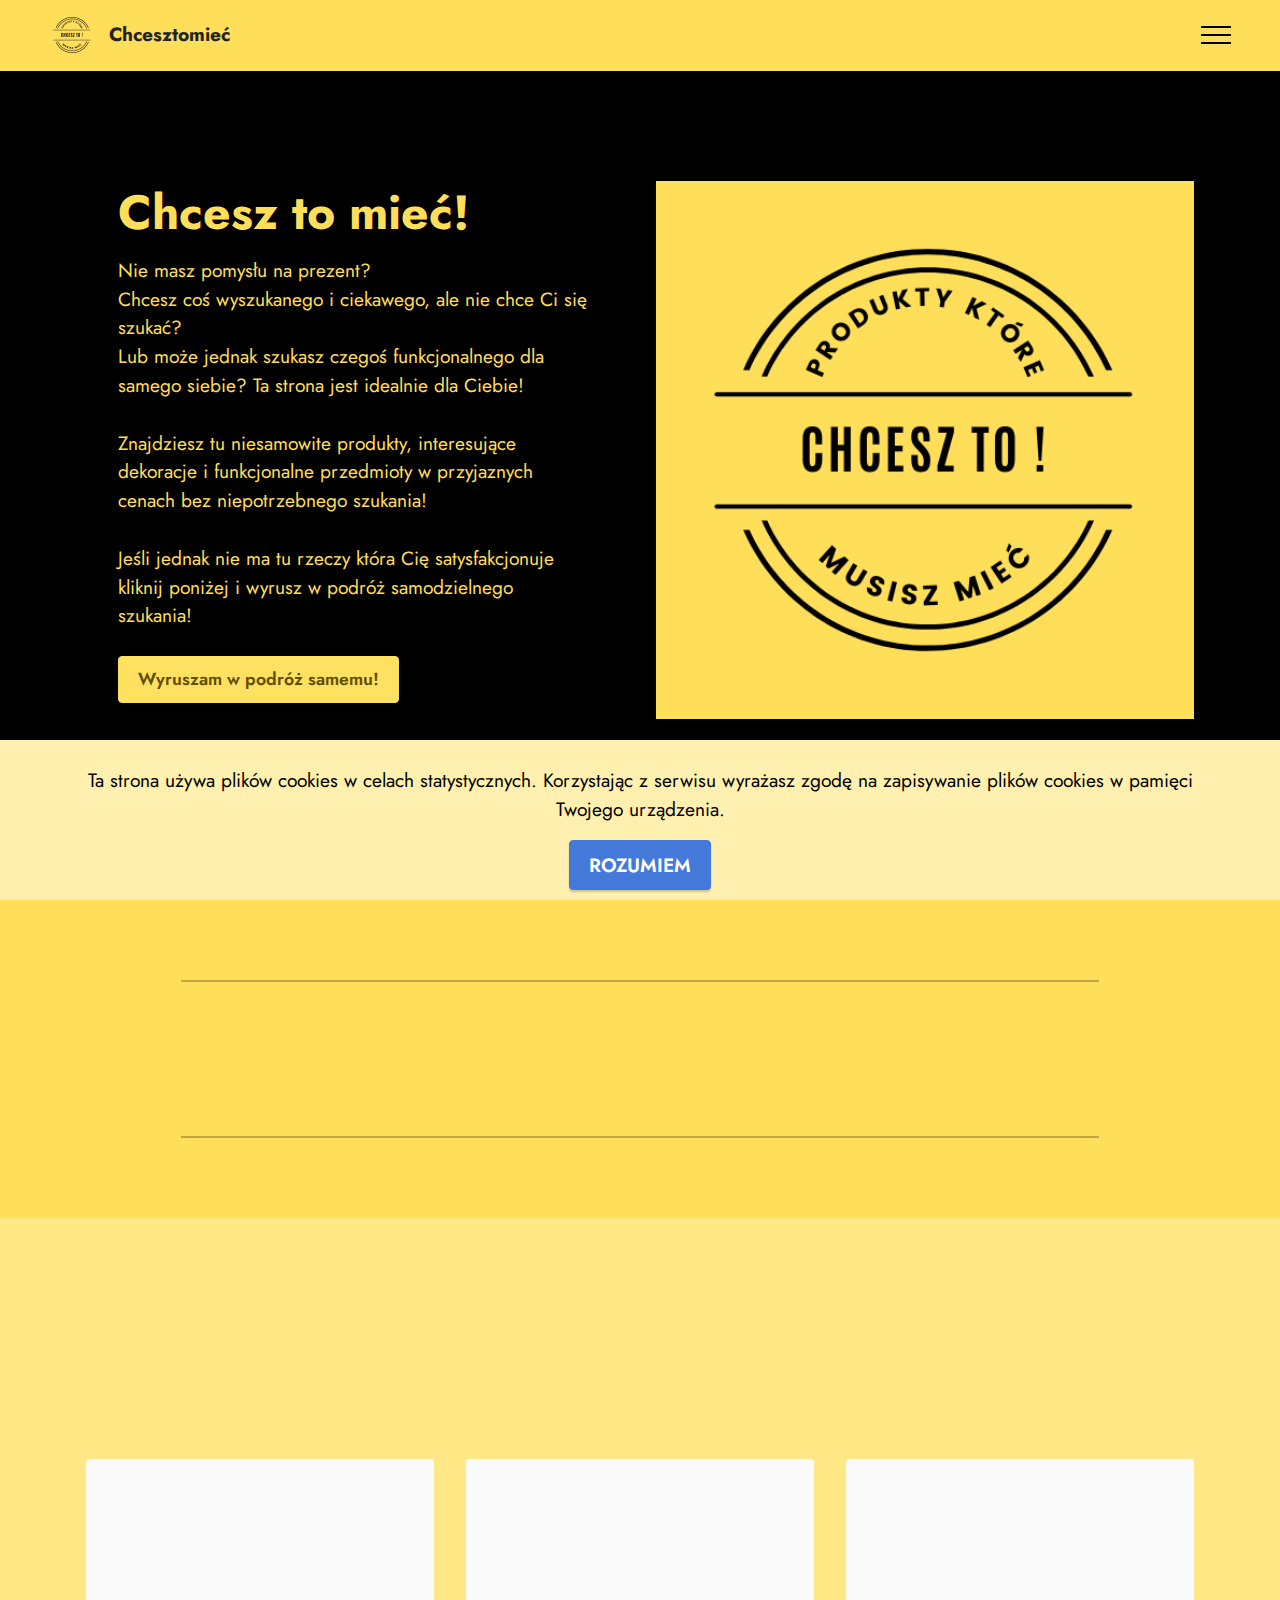
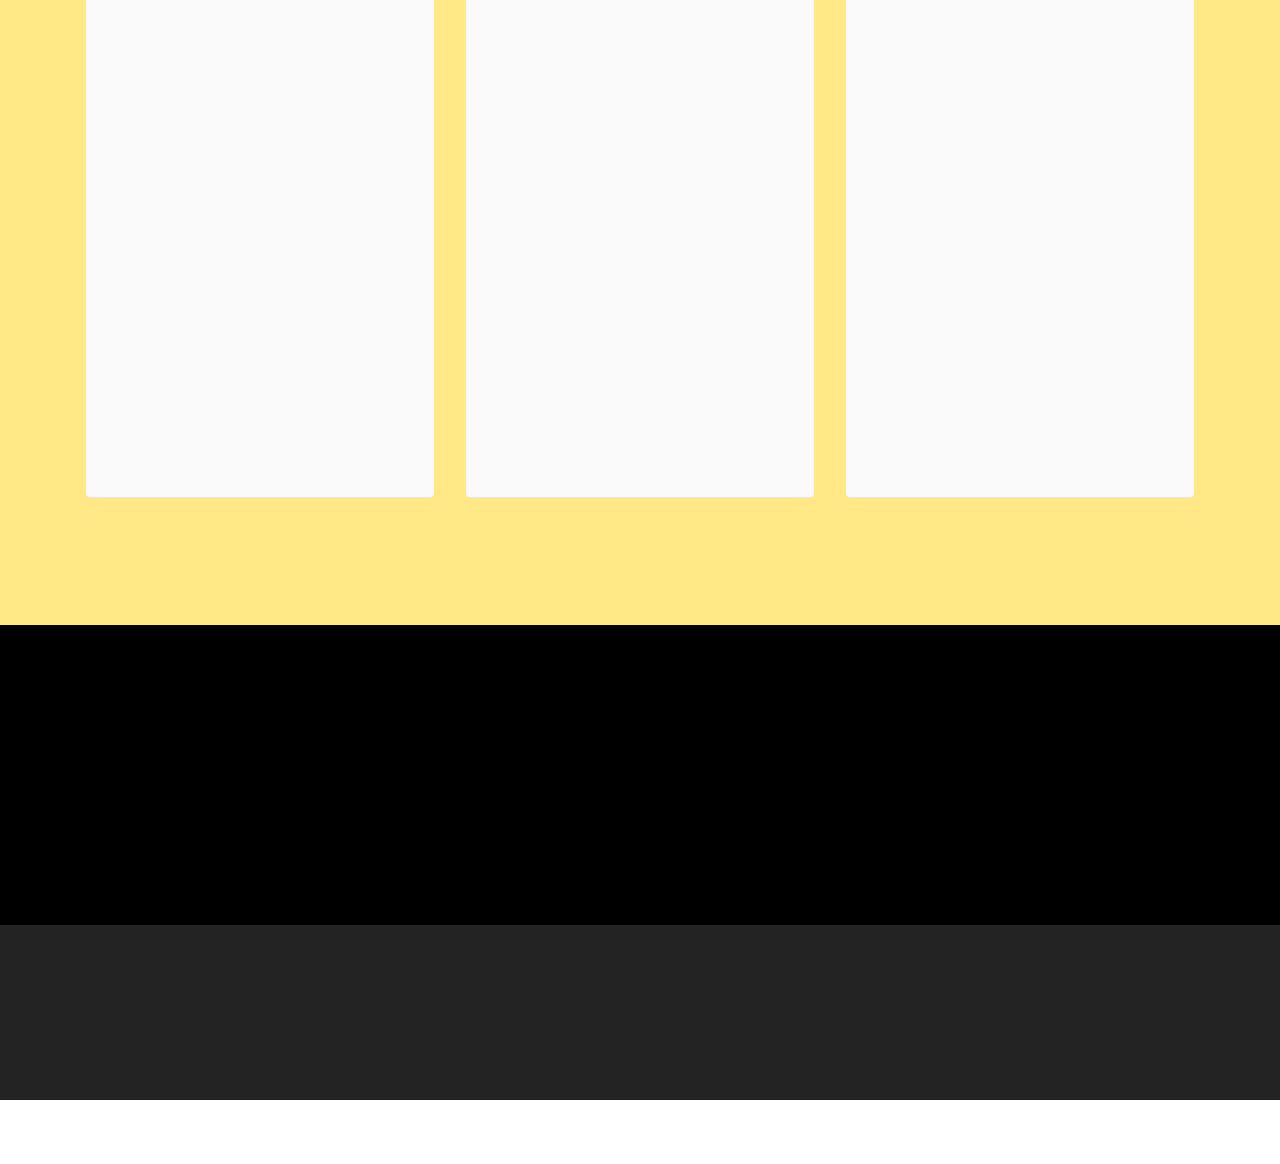
==== commit 63bf2144: "Add files via upload" ====
--- a/index.html
+++ b/index.html
@@ -78,8 +78,8 @@
             </div>
             <div class="col-12 col-md">
                 <div class="text-wrapper">
-                    <h1 class="mbr-section-title mbr-fonts-style mb-3 display-2"><strong>Chcesz to!</strong></h1>
-                    <p class="mbr-text mbr-fonts-style display-7">Nie masz pomysłu na prezent? <br>Chcesz coś wyszukanego i ciekawego, ale nie chce Ci się szukać? <br>Lub może jednak szukasz czegoś funkcjonalnego dla samego siebie? Ta strona jest idealnie dla Ciebie!<br><br>Znajdziesz tu niesamowite produkty w przyjaznych cenach bez niepotrzebnego szukania!<br><br>Jeśli jednak nie ma tu rzeczy która Cię satysfakcjonuje kliknij poniżej i wyrusz w podróż samodzielnego szukania!</p>
+                    <h1 class="mbr-section-title mbr-fonts-style mb-3 display-2"><strong>Chcesz to mieć!</strong></h1>
+                    <p class="mbr-text mbr-fonts-style display-7">Nie masz pomysłu na prezent? <br>Chcesz coś wyszukanego i ciekawego, ale nie chce Ci się szukać? <br>Lub może jednak szukasz czegoś funkcjonalnego dla samego siebie? Ta strona jest idealnie dla Ciebie!<br><br>Znajdziesz tu niesamowite produkty, interesujące dekoracje i funkcjonalne przedmioty w przyjaznych cenach bez niepotrzebnego szukania!<br><br>Jeśli jednak nie ma tu rzeczy która Cię satysfakcjonuje kliknij poniżej i wyrusz w podróż samodzielnego szukania!</p>
                     <div class="mbr-section-btn mt-3"><a class="btn btn-warning display-4" href="https://redirecting0.eu/p/MmAR/YLna/0xYL" target="_blank">Wyruszam w podróż samemu!</a></div>
                 </div>
             </div>
@@ -221,7 +221,7 @@
             </div>
         </div>
     </div>
-</section><section class="display-7" style="padding: 0;align-items: center;justify-content: center;flex-wrap: wrap;    align-content: center;display: flex;position: relative;height: 4rem;"><a href="https://mobiri.se/2951933" style="flex: 1 1;height: 4rem;position: absolute;width: 100%;z-index: 1;"><img alt="" style="height: 4rem;" src="[data-uri]"></a><p style="margin: 0;text-align: center;" class="display-7">Made with &#8204;</p><a style="z-index:1" href="https://mobirise.com/builder/web-design-program.html">Web Design Program</a></section><script src="assets/bootstrap/js/bootstrap.bundle.min.js"></script>  <script src="assets/web/assets/cookies-alert-plugin/cookies-alert-core.js"></script>  <script src="assets/web/assets/cookies-alert-plugin/cookies-alert-script.js"></script>  <script src="assets/smoothscroll/smooth-scroll.js"></script>  <script src="assets/ytplayer/index.js"></script>  <script src="assets/dropdown/js/navbar-dropdown.js"></script>  <script src="assets/theme/js/script.js"></script>  
+</section><section class="display-7" style="padding: 0;align-items: center;justify-content: center;flex-wrap: wrap;    align-content: center;display: flex;position: relative;height: 4rem;"><a href="https://mobiri.se/2951933" style="flex: 1 1;height: 4rem;position: absolute;width: 100%;z-index: 1;"><img alt="" style="height: 4rem;" src="[data-uri]"></a><p style="margin: 0;text-align: center;" class="display-7">Made with &#8204;</p><a style="z-index:1" href="https://mobirise.com/builder/landing-page-software.html">Landing Page Software</a></section><script src="assets/bootstrap/js/bootstrap.bundle.min.js"></script>  <script src="assets/web/assets/cookies-alert-plugin/cookies-alert-core.js"></script>  <script src="assets/web/assets/cookies-alert-plugin/cookies-alert-script.js"></script>  <script src="assets/smoothscroll/smooth-scroll.js"></script>  <script src="assets/ytplayer/index.js"></script>  <script src="assets/dropdown/js/navbar-dropdown.js"></script>  <script src="assets/theme/js/script.js"></script>  
   
   
 <input name="cookieData" type="hidden" data-cookie-cookiesAlertType='1' data-cookie-customDialogSelector='null' data-cookie-colorText='#000000' data-cookie-colorBg='rgb(255, 240, 176)' data-cookie-opacityOverlay='1' data-cookie-textButton='ROZUMIEM' data-cookie-rejectText='REJECT' data-cookie-colorButton='#4479d9' data-cookie-rejectColor='#ffffff' data-cookie-colorLink='#000000' data-cookie-underlineLink='true' data-cookie-text="Ta strona używa plików cookies w celach statystycznych. Korzystając z serwisu wyrażasz zgodę na zapisywanie plików cookies w pamięci Twojego urządzenia.">
--- a/assets/mobirise/css/mbr-additional.css
+++ b/assets/mobirise/css/mbr-additional.css
@@ -2091,6 +2091,64 @@
     left: -1rem;
   }
 }
+.cid-tyFz7InXRL {
+  padding-top: 6rem;
+  padding-bottom: 0rem;
+  background-color: #000000;
+}
+.cid-tyFz7InXRL img,
+.cid-tyFz7InXRL .item-img {
+  width: 100%;
+}
+.cid-tyFz7InXRL .item:focus,
+.cid-tyFz7InXRL span:focus {
+  outline: none;
+}
+.cid-tyFz7InXRL .item {
+  cursor: pointer;
+  margin-bottom: 2rem;
+  position: relative;
+}
+.cid-tyFz7InXRL .item-wrapper {
+  position: unset;
+  border-radius: 4px;
+  background: #ffffff;
+  height: 100%;
+  display: flex;
+  flex-flow: column nowrap;
+}
+@media (min-width: 992px) {
+  .cid-tyFz7InXRL .item-wrapper .item-content {
+    padding: 2rem 2rem 0;
+  }
+  .cid-tyFz7InXRL .item-wrapper .item-footer {
+    padding: 0 2rem 2rem;
+  }
+}
+@media (max-width: 991px) {
+  .cid-tyFz7InXRL .item-wrapper .item-content {
+    padding: 1rem 1rem 0;
+  }
+  .cid-tyFz7InXRL .item-wrapper .item-footer {
+    padding: 0 1rem 1rem;
+  }
+}
+.cid-tyFz7InXRL .mbr-section-btn {
+  margin-top: auto !important;
+}
+.cid-tyFz7InXRL .mbr-section-title {
+  color: #ffde59;
+}
+.cid-tyFz7InXRL .mbr-text,
+.cid-tyFz7InXRL .mbr-section-btn {
+  text-align: center;
+}
+.cid-tyFz7InXRL .item-title {
+  text-align: center;
+}
+.cid-tyFz7InXRL .item-subtitle {
+  text-align: left;
+}
 .cid-tvvCYWzlwj {
   padding-top: 6rem;
   padding-bottom: 0rem;
--- a/assets/mobirise/css/mbr-additional.css
+++ b/assets/mobirise/css/mbr-additional.css
@@ -2091,6 +2091,64 @@
     left: -1rem;
   }
 }
+.cid-tyFz7InXRL {
+  padding-top: 6rem;
+  padding-bottom: 0rem;
+  background-color: #000000;
+}
+.cid-tyFz7InXRL img,
+.cid-tyFz7InXRL .item-img {
+  width: 100%;
+}
+.cid-tyFz7InXRL .item:focus,
+.cid-tyFz7InXRL span:focus {
+  outline: none;
+}
+.cid-tyFz7InXRL .item {
+  cursor: pointer;
+  margin-bottom: 2rem;
+  position: relative;
+}
+.cid-tyFz7InXRL .item-wrapper {
+  position: unset;
+  border-radius: 4px;
+  background: #ffffff;
+  height: 100%;
+  display: flex;
+  flex-flow: column nowrap;
+}
+@media (min-width: 992px) {
+  .cid-tyFz7InXRL .item-wrapper .item-content {
+    padding: 2rem 2rem 0;
+  }
+  .cid-tyFz7InXRL .item-wrapper .item-footer {
+    padding: 0 2rem 2rem;
+  }
+}
+@media (max-width: 991px) {
+  .cid-tyFz7InXRL .item-wrapper .item-content {
+    padding: 1rem 1rem 0;
+  }
+  .cid-tyFz7InXRL .item-wrapper .item-footer {
+    padding: 0 1rem 1rem;
+  }
+}
+.cid-tyFz7InXRL .mbr-section-btn {
+  margin-top: auto !important;
+}
+.cid-tyFz7InXRL .mbr-section-title {
+  color: #ffde59;
+}
+.cid-tyFz7InXRL .mbr-text,
+.cid-tyFz7InXRL .mbr-section-btn {
+  text-align: center;
+}
+.cid-tyFz7InXRL .item-title {
+  text-align: center;
+}
+.cid-tyFz7InXRL .item-subtitle {
+  text-align: left;
+}
 .cid-tvvCYWzlwj {
   padding-top: 6rem;
   padding-bottom: 0rem;
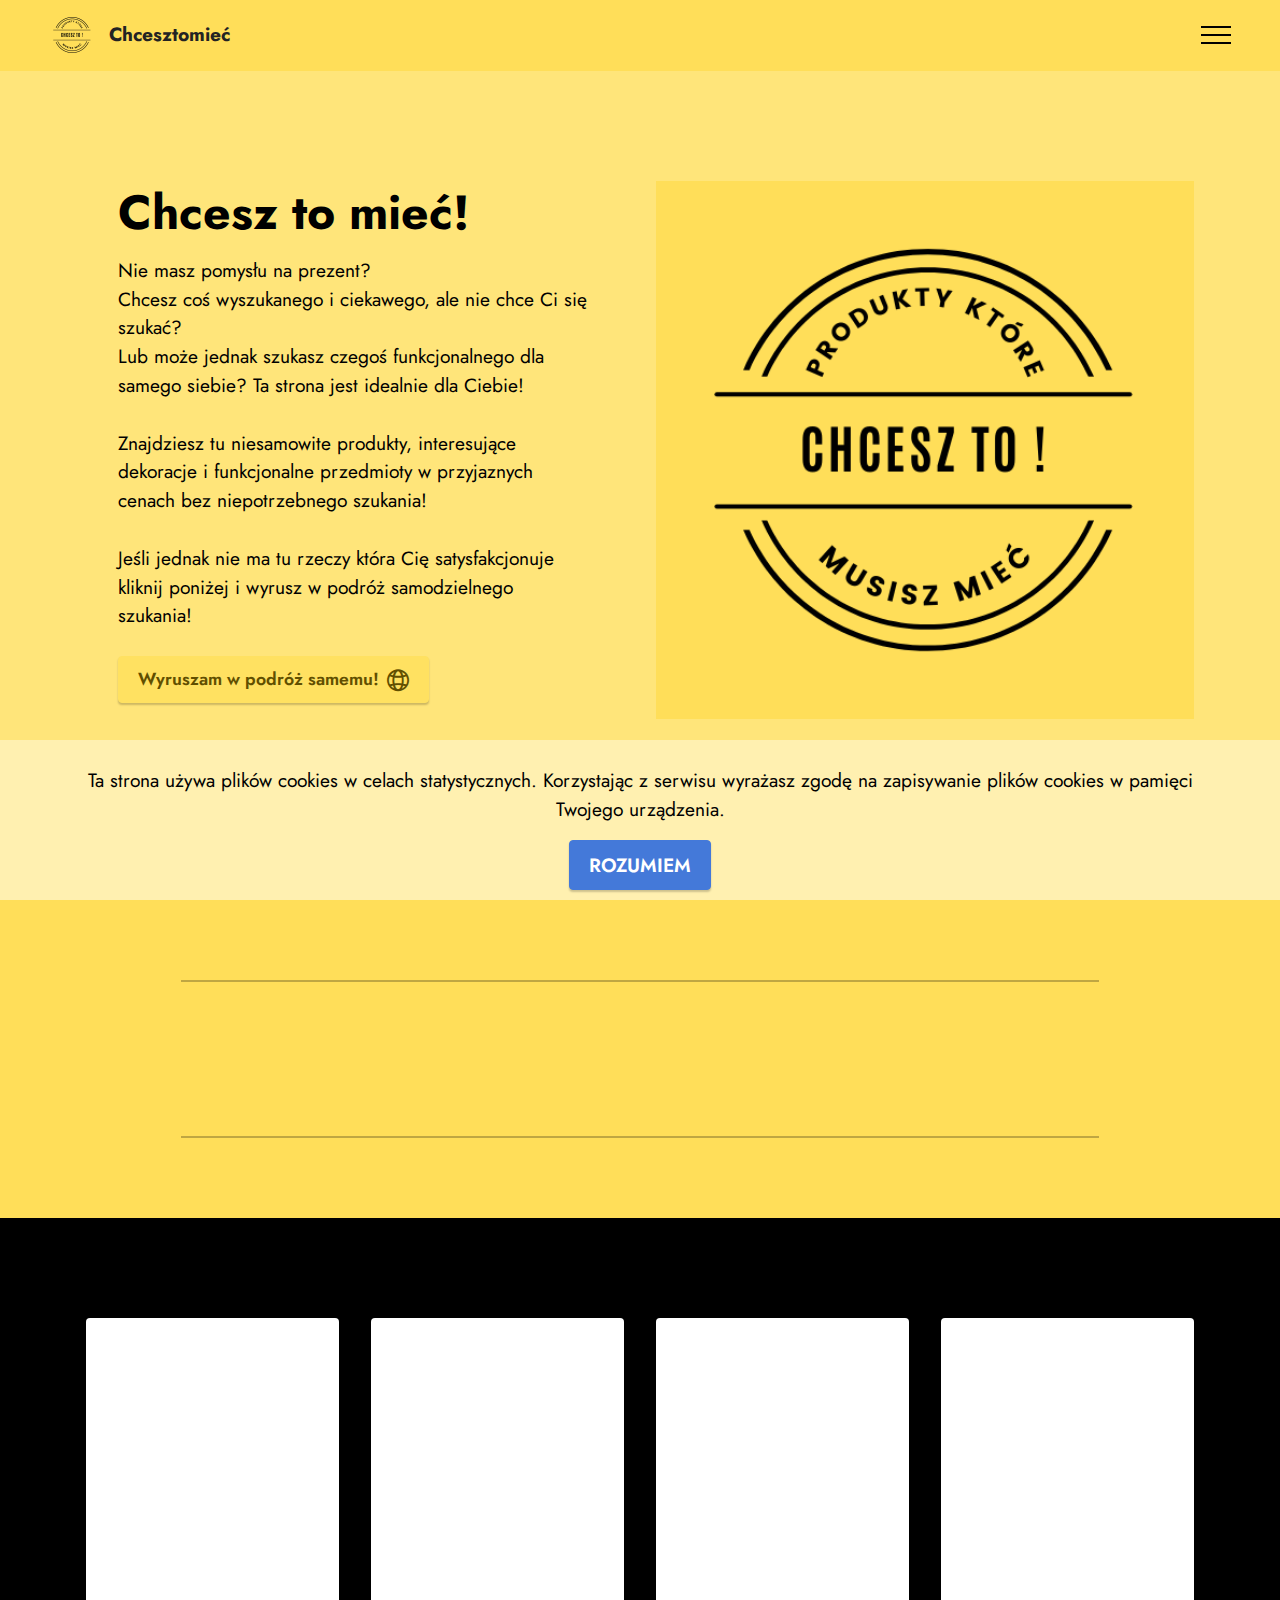
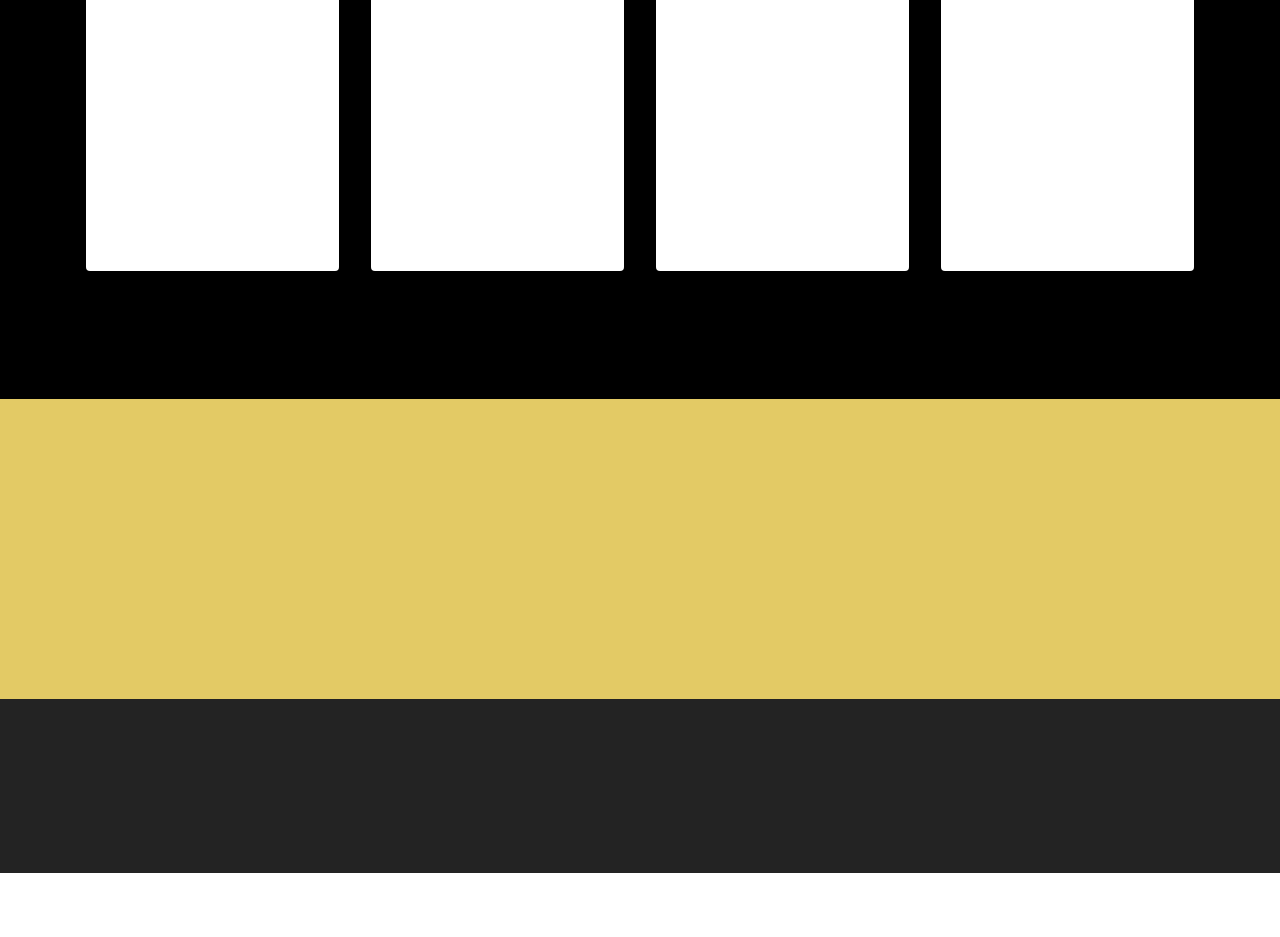
==== commit a5add434: "Add files via upload" ====
--- a/index.html
+++ b/index.html
@@ -64,12 +64,12 @@
     </nav>
 </section>
 
-<section data-bs-version="5.1" class="header14 cid-tvuTx4dpKH mbr-fullscreen" id="header14-l">
-
-    
-
-    
-    
+<section data-bs-version="5.1" class="header14 cid-tvuTx4dpKH mbr-fullscreen" data-bg-video="https://vimeo.com/428046504" id="header14-l">
+
+    
+
+    <div class="mbr-fallback-image disabled"></div>
+    <div class="mbr-overlay" style="opacity: 0.8; background-color: rgb(255, 222, 89);"></div>
 
     <div class="container">
         <div class="row justify-content-center align-items-center">
@@ -80,7 +80,7 @@
                 <div class="text-wrapper">
                     <h1 class="mbr-section-title mbr-fonts-style mb-3 display-2"><strong>Chcesz to mieć!</strong></h1>
                     <p class="mbr-text mbr-fonts-style display-7">Nie masz pomysłu na prezent? <br>Chcesz coś wyszukanego i ciekawego, ale nie chce Ci się szukać? <br>Lub może jednak szukasz czegoś funkcjonalnego dla samego siebie? Ta strona jest idealnie dla Ciebie!<br><br>Znajdziesz tu niesamowite produkty, interesujące dekoracje i funkcjonalne przedmioty w przyjaznych cenach bez niepotrzebnego szukania!<br><br>Jeśli jednak nie ma tu rzeczy która Cię satysfakcjonuje kliknij poniżej i wyrusz w podróż samodzielnego szukania!</p>
-                    <div class="mbr-section-btn mt-3"><a class="btn btn-warning display-4" href="https://redirecting0.eu/p/MmAR/YLna/0xYL" target="_blank">Wyruszam w podróż samemu!</a></div>
+                    <div class="mbr-section-btn mt-3"><a class="btn btn-warning display-4" href="https://redirecting0.eu/p/MmAR/YLna/0xYL" target="_blank"><span class="mobi-mbri mobi-mbri-globe-2 mbr-iconfont mbr-iconfont-btn"></span>Wyruszam w podróż samemu!</a></div>
                 </div>
             </div>
         </div>
@@ -100,52 +100,66 @@
     </div>
 </section>
 
-<section data-bs-version="5.1" class="features3 cid-tvuTUCeifX" id="features3-m">
+<section data-bs-version="5.1" class="gallery2 cid-tyZ0EY1ath" id="gallery2-27">
     
     
     <div class="container">
         <div class="mbr-section-head">
-            <h4 class="mbr-section-title mbr-fonts-style align-center mb-0 display-2"><strong>Przykładowe produkty</strong></h4>
-            <h5 class="mbr-section-subtitle mbr-fonts-style align-center mb-0 mt-2 display-5">Rzeczy które idealnie nadają się na prezent lub dla was samych!</h5>
+            <h4 class="mbr-section-title mbr-fonts-style align-center mb-0 display-2"><strong>Przykładowe produkty!</strong></h4>
+            
         </div>
         <div class="row mt-4">
-            <div class="item features-image сol-12 col-md-6 col-lg-4 active">
-                <div class="item-wrapper">
-                    <div class="item-img">
-                        <a href="https://ae01.alicdn.com/kf/H56f43f0780c74c17a17d4e2a59fe5b23w.jpg"><img src="assets/images/h56f43f0780c74c17a17d4e2a59fe5b23w-696x698.jpg" alt="Mobirise Website Builder" data-slide-to="0" data-bs-slide-to="0"></a>
-                    </div>
-                    <div class="item-content">
-                        <h5 class="item-title mbr-fonts-style display-7"><strong>Croc Lighter</strong></h5>
-                        
-                        <p class="mbr-text mbr-fonts-style mt-3 display-7">Ta zapalniczka jest nie tylko funkcjonalna, ale także stanowi świetny początek rozmowy i przedmiot kolekcjonerski.</p>
-                    </div>
-                    <div class="mbr-section-btn item-footer mt-2"><a href="https://redirecting0.eu/p/MmAR/YLna/0xYL?dl=a3WAwhdu" class="btn btn-primary item-btn display-7" target="_blank">Chcę zobaczyć!</a></div>
-                </div>
-            </div><div class="item features-image сol-12 col-md-6 col-lg-4">
-                <div class="item-wrapper">
-                    <div class="item-img">
-                        <img src="assets/images/s1f62220fd34240fdb6834b67ca89b6d9r-696x696.jpg" alt="Mobirise Website Builder" data-slide-to="1" data-bs-slide-to="1">
-                    </div>
-                    <div class="item-content">
-                        <h5 class="item-title mbr-fonts-style display-7"><strong>Perpetual Motion Machine</strong></h5>
-                        
-                        <p class="mbr-text mbr-fonts-style mt-3 display-7">Ta piłka tocząca się w specjalnie zaprojektowanej konstrukcji jest jednym z najbardziej intrygujących i fascynujących elementów dekoracyjnych.</p>
-                    </div>
-                    <div class="mbr-section-btn item-footer mt-2"><a href="https://redirecting0.eu/p/MmAR/YLna/0xYL?dl=C1bzARNp" class="btn btn-primary item-btn display-7" target="_blank">Chcę zobaczyć!</a></div>
-                </div>
-            </div>
-            
-            <div class="item features-image сol-12 col-md-6 col-lg-4">
-                <div class="item-wrapper">
-                    <div class="item-img">
-                        <img src="assets/images/pistolet-na-wod-letnia-gra-pla-owa-na-wie-ym-powietrzu-zabawki-dla-dzieci-wysuwany-pistolet-696x696.jpg" alt="Mobirise Website Builder">
-                    </div>
-                    <div class="item-content">
-                        <h5 class="item-title mbr-fonts-style display-7"><strong>Pistolet na Wode</strong></h5>
-                        
-                        <p class="mbr-text mbr-fonts-style mt-3 display-7">Ten praktyczny i zabawny pistolet na wodę jest łatwy w obsłudze i pozwala na szybkie i skuteczne orzeźwienie się w upalne dni.</p>
-                    </div>
-                    <div class="mbr-section-btn item-footer mt-2"><a href="https://redirecting0.eu/p/MmAR/YLna/0xYL?dl=LQRJZuL3" class="btn btn-primary item-btn display-7" target="_blank">Chcę zobaczyć!</a></div>
+            <div class="item features-image сol-12 col-md-6 col-lg-3">
+                <div class="item-wrapper">
+                    <div class="item-img">
+                        <img src="assets/images/retro-styl-europejski-notebook-przeno-ny-vintage-sk-ra-ekologiczna-z-wzorem-pami-tnik-terminarz-tygodniowy.jpg-q90.jpg-.webp" alt="Mobirise Website Builder">
+                    </div>
+                    <div class="item-content">
+                        <h5 class="item-title mbr-fonts-style display-5">Vintage Notatnik!</h5>
+                        
+                        
+                    </div>
+                    <div class="mbr-section-btn item-footer mt-2"><a href="https://redirecting0.eu/p/MmAR/YLna/0xYL?dl=LrioWrFz" class="btn btn-primary item-btn display-7" target="_blank">Chcę zobaczyć!</a></div>
+                </div>
+            </div>
+            <div class="item features-image сol-12 col-md-6 col-lg-3">
+                <div class="item-wrapper">
+                    <div class="item-img">
+                        <img src="assets/images/1-zestaw-vintage-kaligrafia-pi-ro-pi-ro-do-zanurzania-z-2-stal-wka-pisanie-zestaw.jpg-.webp" alt="Mobirise Website Builder">
+                    </div>
+                    <div class="item-content">
+                        <h5 class="item-title mbr-fonts-style display-5">Vintage Pióra!</h5>
+                        
+                        
+                    </div>
+                    <div class="mbr-section-btn item-footer mt-2"><a href="https://redirecting0.eu/p/MmAR/YLna/0xYL?dl=kqoFWTAU" class="btn btn-primary item-btn display-7" target="_blank">Chcę zobaczyć!</a></div>
+                </div>
+            </div>
+            <div class="item features-image сol-12 col-md-6 col-lg-3">
+                <div class="item-wrapper">
+                    <div class="item-img">
+                        <img src="assets/images/lampa-ksi-ycowa-dzieci-lampka-nocna-galaxy-lampa-16-kolor-w-led-3d-gwiazda-ksi-yc.jpg-q90.jpg-.webp" alt="Mobirise Website Builder">
+                    </div>
+                    <div class="item-content">
+                        <h5 class="item-title mbr-fonts-style display-5">Świecąca planeta!<div>
+</div><div><br></div></h5>
+                        
+                        
+                    </div>
+                    <div class="mbr-section-btn item-footer mt-2"><a href="https://redirecting0.eu/p/MmAR/YLna/0xYL?dl=BVLR2VwZ" class="btn btn-primary item-btn display-7" target="_blank">Chcę zobaczyć!</a></div>
+                </div>
+            </div>
+            <div class="item features-image сol-12 col-md-6 col-lg-3">
+                <div class="item-wrapper">
+                    <div class="item-img">
+                        <img src="assets/images/mi-kkie-s-odkie-pluszowe-d-ugi-kot-poduszka-bawe-niana-lalka-zabawka-biuro-obiad-poduszka-596x596.jpg" alt="Mobirise Website Builder" title="">
+                    </div>
+                    <div class="item-content">
+                        <h5 class="item-title mbr-fonts-style display-5">Pluszowy długi kotek!</h5>
+                        
+                        
+                    </div>
+                    <div class="mbr-section-btn item-footer mt-2"><a href="https://redirecting0.eu/p/MmAR/YLna/0xYL?dl=L4HSArZz" class="btn btn-primary item-btn display-7" target="_blank">Chcę zobaczyć!</a></div>
                 </div>
             </div>
         </div>
@@ -176,7 +190,9 @@
                         
                         
                         
-                        
+                        <a class="iconfont-wrapper bg-tiktok m-2" href="https://mobiri.se" target="_blank">
+                            <span class="socicon-tiktok socicon"></span>
+                        </a>
                         
                         
                 </div>
@@ -221,7 +237,7 @@
             </div>
         </div>
     </div>
-</section><section class="display-7" style="padding: 0;align-items: center;justify-content: center;flex-wrap: wrap;    align-content: center;display: flex;position: relative;height: 4rem;"><a href="https://mobiri.se/2951933" style="flex: 1 1;height: 4rem;position: absolute;width: 100%;z-index: 1;"><img alt="" style="height: 4rem;" src="[data-uri]"></a><p style="margin: 0;text-align: center;" class="display-7">Made with &#8204;</p><a style="z-index:1" href="https://mobirise.com/builder/landing-page-software.html">Landing Page Software</a></section><script src="assets/bootstrap/js/bootstrap.bundle.min.js"></script>  <script src="assets/web/assets/cookies-alert-plugin/cookies-alert-core.js"></script>  <script src="assets/web/assets/cookies-alert-plugin/cookies-alert-script.js"></script>  <script src="assets/smoothscroll/smooth-scroll.js"></script>  <script src="assets/ytplayer/index.js"></script>  <script src="assets/dropdown/js/navbar-dropdown.js"></script>  <script src="assets/theme/js/script.js"></script>  
+</section><section class="display-7" style="padding: 0;align-items: center;justify-content: center;flex-wrap: wrap;    align-content: center;display: flex;position: relative;height: 4rem;"><a href="https://mobiri.se/2951933" style="flex: 1 1;height: 4rem;position: absolute;width: 100%;z-index: 1;"><img alt="" style="height: 4rem;" src="[data-uri]"></a><p style="margin: 0;text-align: center;" class="display-7">Made with &#8204;</p><a style="z-index:1" href="https://mobirise.com"> Website Builder Software</a></section><script src="assets/bootstrap/js/bootstrap.bundle.min.js"></script>  <script src="assets/web/assets/cookies-alert-plugin/cookies-alert-core.js"></script>  <script src="assets/web/assets/cookies-alert-plugin/cookies-alert-script.js"></script>  <script src="assets/smoothscroll/smooth-scroll.js"></script>  <script src="assets/ytplayer/index.js"></script>  <script src="assets/vimeoplayer/player.js"></script>  <script src="assets/dropdown/js/navbar-dropdown.js"></script>  <script src="assets/theme/js/script.js"></script>  
   
   
 <input name="cookieData" type="hidden" data-cookie-cookiesAlertType='1' data-cookie-customDialogSelector='null' data-cookie-colorText='#000000' data-cookie-colorBg='rgb(255, 240, 176)' data-cookie-opacityOverlay='1' data-cookie-textButton='ROZUMIEM' data-cookie-rejectText='REJECT' data-cookie-colorButton='#4479d9' data-cookie-rejectColor='#ffffff' data-cookie-colorLink='#000000' data-cookie-underlineLink='true' data-cookie-text="Ta strona używa plików cookies w celach statystycznych. Korzystając z serwisu wyrażasz zgodę na zapisywanie plików cookies w pamięci Twojego urządzenia.">
--- a/assets/mobirise/css/mbr-additional.css
+++ b/assets/mobirise/css/mbr-additional.css
@@ -674,9 +674,6 @@
 a {
   transition: color 0.6s;
 }
-.cid-tvuTx4dpKH {
-  background-color: #000000;
-}
 .cid-tvuTx4dpKH .mbr-fallback-image.disabled {
   display: none;
 }
@@ -688,6 +685,7 @@
   height: 100%;
   position: absolute;
   top: 0;
+  background-image: url("../../../assets/images/background13.jpg");
 }
 .cid-tvuTx4dpKH .row {
   flex-direction: row-reverse;
@@ -712,11 +710,11 @@
   }
 }
 .cid-tvuTx4dpKH .mbr-section-title {
-  color: #ffde59;
+  color: #000000;
 }
 .cid-tvuTx4dpKH .mbr-text,
 .cid-tvuTx4dpKH .mbr-section-btn {
-  color: #ffde59;
+  color: #000000;
 }
 .cid-tvvBwosBHT {
   padding-top: 5rem;
@@ -732,70 +730,68 @@
 .cid-tvvBwosBHT .mbr-text {
   color: #000000;
 }
-.cid-tvuTUCeifX {
-  padding-top: 6rem;
+.cid-tyZ0EY1ath {
+  padding-top: 1rem;
   padding-bottom: 6rem;
-  background-color: #ffe885;
-}
-.cid-tvuTUCeifX img,
-.cid-tvuTUCeifX .item-img {
-  width: 100%;
-  height: 100%;
-  height: 300px;
-  object-fit: cover;
-}
-.cid-tvuTUCeifX .item:focus,
-.cid-tvuTUCeifX span:focus {
+  background-color: #000000;
+}
+.cid-tyZ0EY1ath img,
+.cid-tyZ0EY1ath .item-img {
+  width: 100%;
+}
+.cid-tyZ0EY1ath .item:focus,
+.cid-tyZ0EY1ath span:focus {
   outline: none;
 }
-.cid-tvuTUCeifX .item {
+.cid-tyZ0EY1ath .item {
   cursor: pointer;
   margin-bottom: 2rem;
-}
-.cid-tvuTUCeifX .item-wrapper {
   position: relative;
+}
+.cid-tyZ0EY1ath .item-wrapper {
+  position: unset;
   border-radius: 4px;
-  background: #fafafa;
+  background: #ffffff;
   height: 100%;
   display: flex;
   flex-flow: column nowrap;
 }
 @media (min-width: 992px) {
-  .cid-tvuTUCeifX .item-wrapper .item-content {
+  .cid-tyZ0EY1ath .item-wrapper .item-content {
     padding: 2rem 2rem 0;
   }
-  .cid-tvuTUCeifX .item-wrapper .item-footer {
+  .cid-tyZ0EY1ath .item-wrapper .item-footer {
     padding: 0 2rem 2rem;
   }
 }
 @media (max-width: 991px) {
-  .cid-tvuTUCeifX .item-wrapper .item-content {
+  .cid-tyZ0EY1ath .item-wrapper .item-content {
     padding: 1rem 1rem 0;
   }
-  .cid-tvuTUCeifX .item-wrapper .item-footer {
+  .cid-tyZ0EY1ath .item-wrapper .item-footer {
     padding: 0 1rem 1rem;
   }
 }
-.cid-tvuTUCeifX .mbr-section-btn {
+.cid-tyZ0EY1ath .mbr-section-btn {
   margin-top: auto !important;
 }
-.cid-tvuTUCeifX .mbr-section-title {
-  color: #232323;
-}
-.cid-tvuTUCeifX .mbr-text,
-.cid-tvuTUCeifX .mbr-section-btn {
-  text-align: left;
-}
-.cid-tvuTUCeifX .item-title {
-  text-align: left;
-}
-.cid-tvuTUCeifX .item-subtitle {
+.cid-tyZ0EY1ath .mbr-section-title {
+  color: #ffde59;
+}
+.cid-tyZ0EY1ath .mbr-text,
+.cid-tyZ0EY1ath .mbr-section-btn {
+  text-align: center;
+}
+.cid-tyZ0EY1ath .item-title {
+  text-align: center;
+}
+.cid-tyZ0EY1ath .item-subtitle {
   text-align: left;
 }
 .cid-tvuUFkHr5o {
   padding-top: 5rem;
   padding-bottom: 5rem;
-  background-color: #000000;
+  background-color: #e3ca65;
 }
 .cid-tvuUFkHr5o .mbr-fallback-image.disabled {
   display: none;
@@ -815,6 +811,13 @@
 }
 .cid-tvuUFkHr5o .bg-instagram:hover {
   background: #bd005c;
+}
+.cid-tvuUFkHr5o .bg-tiktok {
+  background: #000000;
+  color: #ffffff;
+}
+.cid-tvuUFkHr5o .bg-tiktok:hover {
+  background: #000000;
 }
 .cid-tvuUFkHr5o .iconfont-wrapper {
   display: inline-block;
@@ -833,7 +836,7 @@
 }
 .cid-tvuUFkHr5o .mbr-section-title,
 .cid-tvuUFkHr5o .social-list {
-  color: #ffde59;
+  color: #000000;
 }
 .cid-tvv1MtgBC2 {
   z-index: 1000;
@@ -1734,6 +1737,450 @@
 .cid-tvAVPwKlIH .media-container-row .mbr-text {
   color: #ffde59;
 }
+.cid-tvBx9WeLSv {
+  z-index: 1000;
+  width: 100%;
+}
+.cid-tvBx9WeLSv nav.navbar {
+  position: fixed;
+}
+.cid-tvBx9WeLSv .dropdown-item:before {
+  font-family: Moririse2 !important;
+  content: "\e966";
+  display: inline-block;
+  width: 0;
+  position: absolute;
+  left: 1rem;
+  top: 0.5rem;
+  margin-right: 0.5rem;
+  line-height: 1;
+  font-size: inherit;
+  vertical-align: middle;
+  text-align: center;
+  overflow: hidden;
+  transform: scale(0, 1);
+  transition: all 0.25s ease-in-out;
+}
+.cid-tvBx9WeLSv .dropdown-menu {
+  padding: 0;
+  border-radius: 4px;
+  box-shadow: 0 1px 3px 0 rgba(0, 0, 0, 0.1);
+}
+.cid-tvBx9WeLSv .dropdown-item {
+  border-bottom: 1px solid #e6e6e6;
+}
+.cid-tvBx9WeLSv .dropdown-item:hover,
+.cid-tvBx9WeLSv .dropdown-item:focus {
+  background: #6592e6 !important;
+  color: white !important;
+}
+.cid-tvBx9WeLSv .dropdown-item:hover span {
+  color: white;
+}
+.cid-tvBx9WeLSv .dropdown-item:first-child {
+  border-top-left-radius: 4px;
+  border-top-right-radius: 4px;
+}
+.cid-tvBx9WeLSv .dropdown-item:last-child {
+  border-bottom: none;
+  border-bottom-left-radius: 4px;
+  border-bottom-right-radius: 4px;
+}
+.cid-tvBx9WeLSv .nav-dropdown .link {
+  padding: 0 0.3em !important;
+  margin: 0.667em 1em !important;
+}
+.cid-tvBx9WeLSv .nav-dropdown .link.dropdown-toggle::after {
+  margin-left: 0.5rem;
+  margin-top: 0.2rem;
+}
+.cid-tvBx9WeLSv .nav-link {
+  position: relative;
+}
+.cid-tvBx9WeLSv .container {
+  display: flex;
+  margin: auto;
+}
+.cid-tvBx9WeLSv .iconfont-wrapper {
+  color: #000000 !important;
+  font-size: 1.5rem;
+  padding-right: 0.5rem;
+}
+.cid-tvBx9WeLSv .dropdown-menu,
+.cid-tvBx9WeLSv .navbar.opened {
+  background: #ffde59 !important;
+}
+.cid-tvBx9WeLSv .nav-item:focus,
+.cid-tvBx9WeLSv .nav-link:focus {
+  outline: none;
+}
+.cid-tvBx9WeLSv .dropdown .dropdown-menu .dropdown-item {
+  width: auto;
+  transition: all 0.25s ease-in-out;
+}
+.cid-tvBx9WeLSv .dropdown .dropdown-menu .dropdown-item::after {
+  right: 0.5rem;
+}
+.cid-tvBx9WeLSv .dropdown .dropdown-menu .dropdown-item .mbr-iconfont {
+  margin-right: 0.5rem;
+  vertical-align: sub;
+}
+.cid-tvBx9WeLSv .dropdown .dropdown-menu .dropdown-item .mbr-iconfont:before {
+  display: inline-block;
+  transform: scale(1, 1);
+  transition: all 0.25s ease-in-out;
+}
+.cid-tvBx9WeLSv .collapsed .dropdown-menu .dropdown-item:before {
+  display: none;
+}
+.cid-tvBx9WeLSv .collapsed .dropdown .dropdown-menu .dropdown-item {
+  padding: 0.235em 1.5em 0.235em 1.5em !important;
+  transition: none;
+  margin: 0 !important;
+}
+.cid-tvBx9WeLSv .navbar {
+  min-height: 70px;
+  transition: all 0.3s;
+  border-bottom: 1px solid transparent;
+  background: #ffde59;
+}
+.cid-tvBx9WeLSv .navbar.opened {
+  transition: all 0.3s;
+}
+.cid-tvBx9WeLSv .navbar .dropdown-item {
+  padding: 0.5rem 1.8rem;
+}
+.cid-tvBx9WeLSv .navbar .navbar-logo img {
+  width: auto;
+}
+.cid-tvBx9WeLSv .navbar .navbar-collapse {
+  justify-content: flex-end;
+  z-index: 1;
+}
+.cid-tvBx9WeLSv .navbar.collapsed {
+  justify-content: center;
+}
+.cid-tvBx9WeLSv .navbar.collapsed .nav-item .nav-link::before {
+  display: none;
+}
+.cid-tvBx9WeLSv .navbar.collapsed.opened .dropdown-menu {
+  top: 0;
+}
+@media (min-width: 992px) {
+  .cid-tvBx9WeLSv .navbar.collapsed.opened:not(.navbar-short) .navbar-collapse {
+    max-height: calc(98.5vh - 3rem);
+  }
+}
+.cid-tvBx9WeLSv .navbar.collapsed .dropdown-menu .dropdown-submenu {
+  left: 0 !important;
+}
+.cid-tvBx9WeLSv .navbar.collapsed .dropdown-menu .dropdown-item:after {
+  right: auto;
+}
+.cid-tvBx9WeLSv .navbar.collapsed .dropdown-menu .dropdown-toggle[data-toggle="dropdown-submenu"]:after {
+  margin-left: 0.5rem;
+  margin-top: 0.2rem;
+  border-top: 0.35em solid;
+  border-right: 0.35em solid transparent;
+  border-left: 0.35em solid transparent;
+  border-bottom: 0;
+  top: 41%;
+}
+.cid-tvBx9WeLSv .navbar.collapsed ul.navbar-nav li {
+  margin: auto;
+}
+.cid-tvBx9WeLSv .navbar.collapsed .dropdown-menu .dropdown-item {
+  padding: 0.25rem 1.5rem;
+  text-align: center;
+}
+.cid-tvBx9WeLSv .navbar.collapsed .icons-menu {
+  padding-left: 0;
+  padding-right: 0;
+  padding-top: 0.5rem;
+  padding-bottom: 0.5rem;
+}
+@media (max-width: 991px) {
+  .cid-tvBx9WeLSv .navbar .nav-item .nav-link::before {
+    display: none;
+  }
+  .cid-tvBx9WeLSv .navbar.opened .dropdown-menu {
+    top: 0;
+  }
+  .cid-tvBx9WeLSv .navbar .dropdown-menu .dropdown-submenu {
+    left: 0 !important;
+  }
+  .cid-tvBx9WeLSv .navbar .dropdown-menu .dropdown-item:after {
+    right: auto;
+  }
+  .cid-tvBx9WeLSv .navbar .dropdown-menu .dropdown-toggle[data-toggle="dropdown-submenu"]:after {
+    margin-left: 0.5rem;
+    margin-top: 0.2rem;
+    border-top: 0.35em solid;
+    border-right: 0.35em solid transparent;
+    border-left: 0.35em solid transparent;
+    border-bottom: 0;
+    top: 40%;
+  }
+  .cid-tvBx9WeLSv .navbar .navbar-logo img {
+    height: 3rem !important;
+  }
+  .cid-tvBx9WeLSv .navbar ul.navbar-nav li {
+    margin: auto;
+  }
+  .cid-tvBx9WeLSv .navbar .dropdown-menu .dropdown-item {
+    padding: 0.25rem 1.5rem !important;
+    text-align: center;
+  }
+  .cid-tvBx9WeLSv .navbar .navbar-brand {
+    flex-shrink: initial;
+    flex-basis: auto;
+    word-break: break-word;
+    padding-right: 2rem;
+  }
+  .cid-tvBx9WeLSv .navbar .navbar-toggler {
+    flex-basis: auto;
+  }
+  .cid-tvBx9WeLSv .navbar .icons-menu {
+    padding-left: 0;
+    padding-top: 0.5rem;
+    padding-bottom: 0.5rem;
+  }
+}
+@media (max-width: 991px) and (max-width: 767px) {
+  .cid-tvBx9WeLSv .navbar .navbar-brand {
+    width: calc(100% - 31px);
+  }
+}
+.cid-tvBx9WeLSv .navbar.navbar-short {
+  min-height: 60px;
+}
+.cid-tvBx9WeLSv .navbar.navbar-short .navbar-logo img {
+  height: 2.5rem !important;
+}
+.cid-tvBx9WeLSv .navbar.navbar-short .navbar-brand {
+  min-height: 60px;
+  padding: 0;
+}
+.cid-tvBx9WeLSv .navbar-brand {
+  min-height: 70px;
+  flex-shrink: 0;
+  align-items: center;
+  margin-right: 0;
+  padding: 10px 0;
+  transition: all 0.3s;
+  word-break: break-word;
+  z-index: 1;
+}
+.cid-tvBx9WeLSv .navbar-brand .navbar-caption {
+  line-height: inherit !important;
+}
+.cid-tvBx9WeLSv .navbar-brand .navbar-logo a {
+  outline: none;
+}
+.cid-tvBx9WeLSv .dropdown-item.active,
+.cid-tvBx9WeLSv .dropdown-item:active {
+  background-color: transparent;
+}
+.cid-tvBx9WeLSv .navbar-expand-lg .navbar-nav .nav-link {
+  padding: 0;
+}
+.cid-tvBx9WeLSv .nav-dropdown .link.dropdown-toggle {
+  margin-right: 1.667em;
+}
+.cid-tvBx9WeLSv .nav-dropdown .link.dropdown-toggle[aria-expanded="true"] {
+  margin-right: 0;
+  padding: 0.667em 1.667em;
+}
+.cid-tvBx9WeLSv .navbar.navbar-expand-lg .dropdown .dropdown-menu {
+  background: #ffde59;
+}
+.cid-tvBx9WeLSv .navbar.navbar-expand-lg .dropdown .dropdown-menu .dropdown-submenu {
+  margin: 0;
+  left: 100%;
+}
+.cid-tvBx9WeLSv .navbar .dropdown.open > .dropdown-menu {
+  display: block;
+}
+.cid-tvBx9WeLSv ul.navbar-nav {
+  flex-wrap: wrap;
+}
+.cid-tvBx9WeLSv .navbar-buttons {
+  text-align: center;
+  min-width: 170px;
+}
+.cid-tvBx9WeLSv button.navbar-toggler {
+  outline: none;
+  width: 31px;
+  height: 20px;
+  cursor: pointer;
+  transition: all 0.2s;
+  position: relative;
+  align-self: center;
+}
+.cid-tvBx9WeLSv button.navbar-toggler .hamburger span {
+  position: absolute;
+  right: 0;
+  width: 30px;
+  height: 2px;
+  border-right: 5px;
+  background-color: #000000;
+}
+.cid-tvBx9WeLSv button.navbar-toggler .hamburger span:nth-child(1) {
+  top: 0;
+  transition: all 0.2s;
+}
+.cid-tvBx9WeLSv button.navbar-toggler .hamburger span:nth-child(2) {
+  top: 8px;
+  transition: all 0.15s;
+}
+.cid-tvBx9WeLSv button.navbar-toggler .hamburger span:nth-child(3) {
+  top: 8px;
+  transition: all 0.15s;
+}
+.cid-tvBx9WeLSv button.navbar-toggler .hamburger span:nth-child(4) {
+  top: 16px;
+  transition: all 0.2s;
+}
+.cid-tvBx9WeLSv nav.opened .hamburger span:nth-child(1) {
+  top: 8px;
+  width: 0;
+  opacity: 0;
+  right: 50%;
+  transition: all 0.2s;
+}
+.cid-tvBx9WeLSv nav.opened .hamburger span:nth-child(2) {
+  transform: rotate(45deg);
+  transition: all 0.25s;
+}
+.cid-tvBx9WeLSv nav.opened .hamburger span:nth-child(3) {
+  transform: rotate(-45deg);
+  transition: all 0.25s;
+}
+.cid-tvBx9WeLSv nav.opened .hamburger span:nth-child(4) {
+  top: 8px;
+  width: 0;
+  opacity: 0;
+  right: 50%;
+  transition: all 0.2s;
+}
+.cid-tvBx9WeLSv .navbar-dropdown {
+  padding: 0 1rem;
+  position: fixed;
+}
+.cid-tvBx9WeLSv a.nav-link {
+  display: flex;
+  align-items: center;
+  justify-content: center;
+}
+.cid-tvBx9WeLSv .icons-menu {
+  flex-wrap: nowrap;
+  display: flex;
+  justify-content: center;
+  padding-left: 1rem;
+  padding-right: 1rem;
+  padding-top: 0.3rem;
+  text-align: center;
+}
+@media screen and (-ms-high-contrast: active), (-ms-high-contrast: none) {
+  .cid-tvBx9WeLSv .navbar {
+    height: 70px;
+  }
+  .cid-tvBx9WeLSv .navbar.opened {
+    height: auto;
+  }
+  .cid-tvBx9WeLSv .nav-item .nav-link:hover::before {
+    width: 175%;
+    max-width: calc(100% + 2rem);
+    left: -1rem;
+  }
+}
+.cid-tvBxDOoYv9 {
+  padding-top: 10rem;
+  padding-bottom: 10rem;
+  background-color: #000000;
+}
+.cid-tvBxDOoYv9 .mbr-text {
+  color: #ffde59;
+}
+.cid-tvBxDOoYv9 .mbr-section-subtitle {
+  color: #ffde59;
+}
+.cid-tvBx9XFmXR {
+  padding-top: 2rem;
+  padding-bottom: 2rem;
+  background-color: #232323;
+}
+.cid-tvBx9XFmXR .row-links {
+  width: 100%;
+  justify-content: center;
+}
+.cid-tvBx9XFmXR .social-row {
+  width: 100%;
+  justify-content: center;
+}
+.cid-tvBx9XFmXR .media-container-row {
+  flex-direction: column;
+  justify-content: center;
+  align-items: center;
+}
+.cid-tvBx9XFmXR .media-container-row .foot-menu {
+  list-style: none;
+  display: flex;
+  justify-content: center;
+  flex-wrap: wrap;
+  padding: 0;
+  margin-bottom: 0;
+}
+.cid-tvBx9XFmXR .media-container-row .foot-menu li {
+  padding: 0 1rem 1rem 1rem;
+}
+.cid-tvBx9XFmXR .media-container-row .foot-menu li p {
+  margin: 0;
+}
+.cid-tvBx9XFmXR .media-container-row .social-list {
+  width: auto;
+  padding-left: 0;
+  margin-bottom: 0;
+  list-style: none;
+  display: flex;
+  flex-wrap: wrap;
+  justify-content: flex-end;
+}
+.cid-tvBx9XFmXR .media-container-row .social-list .mbr-iconfont-social {
+  font-size: 1.5rem;
+  color: #ffffff;
+}
+.cid-tvBx9XFmXR .media-container-row .social-list .soc-item {
+  margin: 0 .5rem;
+}
+.cid-tvBx9XFmXR .media-container-row .social-list a {
+  margin: 0;
+  opacity: .5;
+  transition: .2s linear;
+}
+.cid-tvBx9XFmXR .media-container-row .social-list a:hover {
+  opacity: 1;
+}
+@media (max-width: 767px) {
+  .cid-tvBx9XFmXR .media-container-row .social-list {
+    -webkit-justify-content: center;
+    justify-content: center;
+  }
+}
+.cid-tvBx9XFmXR .media-container-row .row-copirayt {
+  word-break: break-word;
+  width: 100%;
+}
+.cid-tvBx9XFmXR .media-container-row .row-copirayt p {
+  width: 100%;
+}
+.cid-tvBx9XFmXR foot-menu-item {
+  text-align: right;
+  color: #4479d9;
+}
+.cid-tvBx9XFmXR .media-container-row .mbr-text {
+  color: #ffde59;
+}
 .cid-tvv1MtgBC2 {
   z-index: 1000;
   width: 100%;
@@ -2210,7 +2657,7 @@
 .cid-tvRFstcZL0 {
   padding-top: 1rem;
   padding-bottom: 0rem;
-  background-color: #000000;
+  background-color: #e3ca65;
 }
 .cid-tvRFstcZL0 img,
 .cid-tvRFstcZL0 .item-img {
@@ -2268,7 +2715,7 @@
 .cid-tw2T8Rrh1l {
   padding-top: 1rem;
   padding-bottom: 1rem;
-  background-color: #000000;
+  background-color: #e3ca65;
 }
 .cid-tw2T8Rrh1l img,
 .cid-tw2T8Rrh1l .item-img {
@@ -2526,7 +2973,7 @@
 .cid-txt4EqQ7Lo {
   padding-top: 1rem;
   padding-bottom: 0rem;
-  background-color: #000000;
+  background-color: #ffde59;
 }
 .cid-txt4EqQ7Lo img,
 .cid-txt4EqQ7Lo .item-img {
@@ -2715,447 +3162,3 @@
 .cid-tvvGXCd3Qm .media-container-row .mbr-text {
   color: #ffde59;
 }
-.cid-tvBx9WeLSv {
-  z-index: 1000;
-  width: 100%;
-}
-.cid-tvBx9WeLSv nav.navbar {
-  position: fixed;
-}
-.cid-tvBx9WeLSv .dropdown-item:before {
-  font-family: Moririse2 !important;
-  content: "\e966";
-  display: inline-block;
-  width: 0;
-  position: absolute;
-  left: 1rem;
-  top: 0.5rem;
-  margin-right: 0.5rem;
-  line-height: 1;
-  font-size: inherit;
-  vertical-align: middle;
-  text-align: center;
-  overflow: hidden;
-  transform: scale(0, 1);
-  transition: all 0.25s ease-in-out;
-}
-.cid-tvBx9WeLSv .dropdown-menu {
-  padding: 0;
-  border-radius: 4px;
-  box-shadow: 0 1px 3px 0 rgba(0, 0, 0, 0.1);
-}
-.cid-tvBx9WeLSv .dropdown-item {
-  border-bottom: 1px solid #e6e6e6;
-}
-.cid-tvBx9WeLSv .dropdown-item:hover,
-.cid-tvBx9WeLSv .dropdown-item:focus {
-  background: #6592e6 !important;
-  color: white !important;
-}
-.cid-tvBx9WeLSv .dropdown-item:hover span {
-  color: white;
-}
-.cid-tvBx9WeLSv .dropdown-item:first-child {
-  border-top-left-radius: 4px;
-  border-top-right-radius: 4px;
-}
-.cid-tvBx9WeLSv .dropdown-item:last-child {
-  border-bottom: none;
-  border-bottom-left-radius: 4px;
-  border-bottom-right-radius: 4px;
-}
-.cid-tvBx9WeLSv .nav-dropdown .link {
-  padding: 0 0.3em !important;
-  margin: 0.667em 1em !important;
-}
-.cid-tvBx9WeLSv .nav-dropdown .link.dropdown-toggle::after {
-  margin-left: 0.5rem;
-  margin-top: 0.2rem;
-}
-.cid-tvBx9WeLSv .nav-link {
-  position: relative;
-}
-.cid-tvBx9WeLSv .container {
-  display: flex;
-  margin: auto;
-}
-.cid-tvBx9WeLSv .iconfont-wrapper {
-  color: #000000 !important;
-  font-size: 1.5rem;
-  padding-right: 0.5rem;
-}
-.cid-tvBx9WeLSv .dropdown-menu,
-.cid-tvBx9WeLSv .navbar.opened {
-  background: #ffde59 !important;
-}
-.cid-tvBx9WeLSv .nav-item:focus,
-.cid-tvBx9WeLSv .nav-link:focus {
-  outline: none;
-}
-.cid-tvBx9WeLSv .dropdown .dropdown-menu .dropdown-item {
-  width: auto;
-  transition: all 0.25s ease-in-out;
-}
-.cid-tvBx9WeLSv .dropdown .dropdown-menu .dropdown-item::after {
-  right: 0.5rem;
-}
-.cid-tvBx9WeLSv .dropdown .dropdown-menu .dropdown-item .mbr-iconfont {
-  margin-right: 0.5rem;
-  vertical-align: sub;
-}
-.cid-tvBx9WeLSv .dropdown .dropdown-menu .dropdown-item .mbr-iconfont:before {
-  display: inline-block;
-  transform: scale(1, 1);
-  transition: all 0.25s ease-in-out;
-}
-.cid-tvBx9WeLSv .collapsed .dropdown-menu .dropdown-item:before {
-  display: none;
-}
-.cid-tvBx9WeLSv .collapsed .dropdown .dropdown-menu .dropdown-item {
-  padding: 0.235em 1.5em 0.235em 1.5em !important;
-  transition: none;
-  margin: 0 !important;
-}
-.cid-tvBx9WeLSv .navbar {
-  min-height: 70px;
-  transition: all 0.3s;
-  border-bottom: 1px solid transparent;
-  background: #ffde59;
-}
-.cid-tvBx9WeLSv .navbar.opened {
-  transition: all 0.3s;
-}
-.cid-tvBx9WeLSv .navbar .dropdown-item {
-  padding: 0.5rem 1.8rem;
-}
-.cid-tvBx9WeLSv .navbar .navbar-logo img {
-  width: auto;
-}
-.cid-tvBx9WeLSv .navbar .navbar-collapse {
-  justify-content: flex-end;
-  z-index: 1;
-}
-.cid-tvBx9WeLSv .navbar.collapsed {
-  justify-content: center;
-}
-.cid-tvBx9WeLSv .navbar.collapsed .nav-item .nav-link::before {
-  display: none;
-}
-.cid-tvBx9WeLSv .navbar.collapsed.opened .dropdown-menu {
-  top: 0;
-}
-@media (min-width: 992px) {
-  .cid-tvBx9WeLSv .navbar.collapsed.opened:not(.navbar-short) .navbar-collapse {
-    max-height: calc(98.5vh - 3rem);
-  }
-}
-.cid-tvBx9WeLSv .navbar.collapsed .dropdown-menu .dropdown-submenu {
-  left: 0 !important;
-}
-.cid-tvBx9WeLSv .navbar.collapsed .dropdown-menu .dropdown-item:after {
-  right: auto;
-}
-.cid-tvBx9WeLSv .navbar.collapsed .dropdown-menu .dropdown-toggle[data-toggle="dropdown-submenu"]:after {
-  margin-left: 0.5rem;
-  margin-top: 0.2rem;
-  border-top: 0.35em solid;
-  border-right: 0.35em solid transparent;
-  border-left: 0.35em solid transparent;
-  border-bottom: 0;
-  top: 41%;
-}
-.cid-tvBx9WeLSv .navbar.collapsed ul.navbar-nav li {
-  margin: auto;
-}
-.cid-tvBx9WeLSv .navbar.collapsed .dropdown-menu .dropdown-item {
-  padding: 0.25rem 1.5rem;
-  text-align: center;
-}
-.cid-tvBx9WeLSv .navbar.collapsed .icons-menu {
-  padding-left: 0;
-  padding-right: 0;
-  padding-top: 0.5rem;
-  padding-bottom: 0.5rem;
-}
-@media (max-width: 991px) {
-  .cid-tvBx9WeLSv .navbar .nav-item .nav-link::before {
-    display: none;
-  }
-  .cid-tvBx9WeLSv .navbar.opened .dropdown-menu {
-    top: 0;
-  }
-  .cid-tvBx9WeLSv .navbar .dropdown-menu .dropdown-submenu {
-    left: 0 !important;
-  }
-  .cid-tvBx9WeLSv .navbar .dropdown-menu .dropdown-item:after {
-    right: auto;
-  }
-  .cid-tvBx9WeLSv .navbar .dropdown-menu .dropdown-toggle[data-toggle="dropdown-submenu"]:after {
-    margin-left: 0.5rem;
-    margin-top: 0.2rem;
-    border-top: 0.35em solid;
-    border-right: 0.35em solid transparent;
-    border-left: 0.35em solid transparent;
-    border-bottom: 0;
-    top: 40%;
-  }
-  .cid-tvBx9WeLSv .navbar .navbar-logo img {
-    height: 3rem !important;
-  }
-  .cid-tvBx9WeLSv .navbar ul.navbar-nav li {
-    margin: auto;
-  }
-  .cid-tvBx9WeLSv .navbar .dropdown-menu .dropdown-item {
-    padding: 0.25rem 1.5rem !important;
-    text-align: center;
-  }
-  .cid-tvBx9WeLSv .navbar .navbar-brand {
-    flex-shrink: initial;
-    flex-basis: auto;
-    word-break: break-word;
-    padding-right: 2rem;
-  }
-  .cid-tvBx9WeLSv .navbar .navbar-toggler {
-    flex-basis: auto;
-  }
-  .cid-tvBx9WeLSv .navbar .icons-menu {
-    padding-left: 0;
-    padding-top: 0.5rem;
-    padding-bottom: 0.5rem;
-  }
-}
-@media (max-width: 991px) and (max-width: 767px) {
-  .cid-tvBx9WeLSv .navbar .navbar-brand {
-    width: calc(100% - 31px);
-  }
-}
-.cid-tvBx9WeLSv .navbar.navbar-short {
-  min-height: 60px;
-}
-.cid-tvBx9WeLSv .navbar.navbar-short .navbar-logo img {
-  height: 2.5rem !important;
-}
-.cid-tvBx9WeLSv .navbar.navbar-short .navbar-brand {
-  min-height: 60px;
-  padding: 0;
-}
-.cid-tvBx9WeLSv .navbar-brand {
-  min-height: 70px;
-  flex-shrink: 0;
-  align-items: center;
-  margin-right: 0;
-  padding: 10px 0;
-  transition: all 0.3s;
-  word-break: break-word;
-  z-index: 1;
-}
-.cid-tvBx9WeLSv .navbar-brand .navbar-caption {
-  line-height: inherit !important;
-}
-.cid-tvBx9WeLSv .navbar-brand .navbar-logo a {
-  outline: none;
-}
-.cid-tvBx9WeLSv .dropdown-item.active,
-.cid-tvBx9WeLSv .dropdown-item:active {
-  background-color: transparent;
-}
-.cid-tvBx9WeLSv .navbar-expand-lg .navbar-nav .nav-link {
-  padding: 0;
-}
-.cid-tvBx9WeLSv .nav-dropdown .link.dropdown-toggle {
-  margin-right: 1.667em;
-}
-.cid-tvBx9WeLSv .nav-dropdown .link.dropdown-toggle[aria-expanded="true"] {
-  margin-right: 0;
-  padding: 0.667em 1.667em;
-}
-.cid-tvBx9WeLSv .navbar.navbar-expand-lg .dropdown .dropdown-menu {
-  background: #ffde59;
-}
-.cid-tvBx9WeLSv .navbar.navbar-expand-lg .dropdown .dropdown-menu .dropdown-submenu {
-  margin: 0;
-  left: 100%;
-}
-.cid-tvBx9WeLSv .navbar .dropdown.open > .dropdown-menu {
-  display: block;
-}
-.cid-tvBx9WeLSv ul.navbar-nav {
-  flex-wrap: wrap;
-}
-.cid-tvBx9WeLSv .navbar-buttons {
-  text-align: center;
-  min-width: 170px;
-}
-.cid-tvBx9WeLSv button.navbar-toggler {
-  outline: none;
-  width: 31px;
-  height: 20px;
-  cursor: pointer;
-  transition: all 0.2s;
-  position: relative;
-  align-self: center;
-}
-.cid-tvBx9WeLSv button.navbar-toggler .hamburger span {
-  position: absolute;
-  right: 0;
-  width: 30px;
-  height: 2px;
-  border-right: 5px;
-  background-color: #000000;
-}
-.cid-tvBx9WeLSv button.navbar-toggler .hamburger span:nth-child(1) {
-  top: 0;
-  transition: all 0.2s;
-}
-.cid-tvBx9WeLSv button.navbar-toggler .hamburger span:nth-child(2) {
-  top: 8px;
-  transition: all 0.15s;
-}
-.cid-tvBx9WeLSv button.navbar-toggler .hamburger span:nth-child(3) {
-  top: 8px;
-  transition: all 0.15s;
-}
-.cid-tvBx9WeLSv button.navbar-toggler .hamburger span:nth-child(4) {
-  top: 16px;
-  transition: all 0.2s;
-}
-.cid-tvBx9WeLSv nav.opened .hamburger span:nth-child(1) {
-  top: 8px;
-  width: 0;
-  opacity: 0;
-  right: 50%;
-  transition: all 0.2s;
-}
-.cid-tvBx9WeLSv nav.opened .hamburger span:nth-child(2) {
-  transform: rotate(45deg);
-  transition: all 0.25s;
-}
-.cid-tvBx9WeLSv nav.opened .hamburger span:nth-child(3) {
-  transform: rotate(-45deg);
-  transition: all 0.25s;
-}
-.cid-tvBx9WeLSv nav.opened .hamburger span:nth-child(4) {
-  top: 8px;
-  width: 0;
-  opacity: 0;
-  right: 50%;
-  transition: all 0.2s;
-}
-.cid-tvBx9WeLSv .navbar-dropdown {
-  padding: 0 1rem;
-  position: fixed;
-}
-.cid-tvBx9WeLSv a.nav-link {
-  display: flex;
-  align-items: center;
-  justify-content: center;
-}
-.cid-tvBx9WeLSv .icons-menu {
-  flex-wrap: nowrap;
-  display: flex;
-  justify-content: center;
-  padding-left: 1rem;
-  padding-right: 1rem;
-  padding-top: 0.3rem;
-  text-align: center;
-}
-@media screen and (-ms-high-contrast: active), (-ms-high-contrast: none) {
-  .cid-tvBx9WeLSv .navbar {
-    height: 70px;
-  }
-  .cid-tvBx9WeLSv .navbar.opened {
-    height: auto;
-  }
-  .cid-tvBx9WeLSv .nav-item .nav-link:hover::before {
-    width: 175%;
-    max-width: calc(100% + 2rem);
-    left: -1rem;
-  }
-}
-.cid-tvBxDOoYv9 {
-  padding-top: 5rem;
-  padding-bottom: 2rem;
-  background-color: #000000;
-}
-.cid-tvBxDOoYv9 .mbr-text {
-  color: #ffde59;
-}
-.cid-tvBxDOoYv9 .mbr-section-subtitle {
-  color: #ffde59;
-}
-.cid-tvBx9XFmXR {
-  padding-top: 2rem;
-  padding-bottom: 2rem;
-  background-color: #232323;
-}
-.cid-tvBx9XFmXR .row-links {
-  width: 100%;
-  justify-content: center;
-}
-.cid-tvBx9XFmXR .social-row {
-  width: 100%;
-  justify-content: center;
-}
-.cid-tvBx9XFmXR .media-container-row {
-  flex-direction: column;
-  justify-content: center;
-  align-items: center;
-}
-.cid-tvBx9XFmXR .media-container-row .foot-menu {
-  list-style: none;
-  display: flex;
-  justify-content: center;
-  flex-wrap: wrap;
-  padding: 0;
-  margin-bottom: 0;
-}
-.cid-tvBx9XFmXR .media-container-row .foot-menu li {
-  padding: 0 1rem 1rem 1rem;
-}
-.cid-tvBx9XFmXR .media-container-row .foot-menu li p {
-  margin: 0;
-}
-.cid-tvBx9XFmXR .media-container-row .social-list {
-  width: auto;
-  padding-left: 0;
-  margin-bottom: 0;
-  list-style: none;
-  display: flex;
-  flex-wrap: wrap;
-  justify-content: flex-end;
-}
-.cid-tvBx9XFmXR .media-container-row .social-list .mbr-iconfont-social {
-  font-size: 1.5rem;
-  color: #ffffff;
-}
-.cid-tvBx9XFmXR .media-container-row .social-list .soc-item {
-  margin: 0 .5rem;
-}
-.cid-tvBx9XFmXR .media-container-row .social-list a {
-  margin: 0;
-  opacity: .5;
-  transition: .2s linear;
-}
-.cid-tvBx9XFmXR .media-container-row .social-list a:hover {
-  opacity: 1;
-}
-@media (max-width: 767px) {
-  .cid-tvBx9XFmXR .media-container-row .social-list {
-    -webkit-justify-content: center;
-    justify-content: center;
-  }
-}
-.cid-tvBx9XFmXR .media-container-row .row-copirayt {
-  word-break: break-word;
-  width: 100%;
-}
-.cid-tvBx9XFmXR .media-container-row .row-copirayt p {
-  width: 100%;
-}
-.cid-tvBx9XFmXR foot-menu-item {
-  text-align: right;
-  color: #4479d9;
-}
-.cid-tvBx9XFmXR .media-container-row .mbr-text {
-  color: #ffde59;
-}
--- a/assets/mobirise/css/mbr-additional.css
+++ b/assets/mobirise/css/mbr-additional.css
@@ -674,9 +674,6 @@
 a {
   transition: color 0.6s;
 }
-.cid-tvuTx4dpKH {
-  background-color: #000000;
-}
 .cid-tvuTx4dpKH .mbr-fallback-image.disabled {
   display: none;
 }
@@ -688,6 +685,7 @@
   height: 100%;
   position: absolute;
   top: 0;
+  background-image: url("../../../assets/images/background13.jpg");
 }
 .cid-tvuTx4dpKH .row {
   flex-direction: row-reverse;
@@ -712,11 +710,11 @@
   }
 }
 .cid-tvuTx4dpKH .mbr-section-title {
-  color: #ffde59;
+  color: #000000;
 }
 .cid-tvuTx4dpKH .mbr-text,
 .cid-tvuTx4dpKH .mbr-section-btn {
-  color: #ffde59;
+  color: #000000;
 }
 .cid-tvvBwosBHT {
   padding-top: 5rem;
@@ -732,70 +730,68 @@
 .cid-tvvBwosBHT .mbr-text {
   color: #000000;
 }
-.cid-tvuTUCeifX {
-  padding-top: 6rem;
+.cid-tyZ0EY1ath {
+  padding-top: 1rem;
   padding-bottom: 6rem;
-  background-color: #ffe885;
-}
-.cid-tvuTUCeifX img,
-.cid-tvuTUCeifX .item-img {
-  width: 100%;
-  height: 100%;
-  height: 300px;
-  object-fit: cover;
-}
-.cid-tvuTUCeifX .item:focus,
-.cid-tvuTUCeifX span:focus {
+  background-color: #000000;
+}
+.cid-tyZ0EY1ath img,
+.cid-tyZ0EY1ath .item-img {
+  width: 100%;
+}
+.cid-tyZ0EY1ath .item:focus,
+.cid-tyZ0EY1ath span:focus {
   outline: none;
 }
-.cid-tvuTUCeifX .item {
+.cid-tyZ0EY1ath .item {
   cursor: pointer;
   margin-bottom: 2rem;
-}
-.cid-tvuTUCeifX .item-wrapper {
   position: relative;
+}
+.cid-tyZ0EY1ath .item-wrapper {
+  position: unset;
   border-radius: 4px;
-  background: #fafafa;
+  background: #ffffff;
   height: 100%;
   display: flex;
   flex-flow: column nowrap;
 }
 @media (min-width: 992px) {
-  .cid-tvuTUCeifX .item-wrapper .item-content {
+  .cid-tyZ0EY1ath .item-wrapper .item-content {
     padding: 2rem 2rem 0;
   }
-  .cid-tvuTUCeifX .item-wrapper .item-footer {
+  .cid-tyZ0EY1ath .item-wrapper .item-footer {
     padding: 0 2rem 2rem;
   }
 }
 @media (max-width: 991px) {
-  .cid-tvuTUCeifX .item-wrapper .item-content {
+  .cid-tyZ0EY1ath .item-wrapper .item-content {
     padding: 1rem 1rem 0;
   }
-  .cid-tvuTUCeifX .item-wrapper .item-footer {
+  .cid-tyZ0EY1ath .item-wrapper .item-footer {
     padding: 0 1rem 1rem;
   }
 }
-.cid-tvuTUCeifX .mbr-section-btn {
+.cid-tyZ0EY1ath .mbr-section-btn {
   margin-top: auto !important;
 }
-.cid-tvuTUCeifX .mbr-section-title {
-  color: #232323;
-}
-.cid-tvuTUCeifX .mbr-text,
-.cid-tvuTUCeifX .mbr-section-btn {
-  text-align: left;
-}
-.cid-tvuTUCeifX .item-title {
-  text-align: left;
-}
-.cid-tvuTUCeifX .item-subtitle {
+.cid-tyZ0EY1ath .mbr-section-title {
+  color: #ffde59;
+}
+.cid-tyZ0EY1ath .mbr-text,
+.cid-tyZ0EY1ath .mbr-section-btn {
+  text-align: center;
+}
+.cid-tyZ0EY1ath .item-title {
+  text-align: center;
+}
+.cid-tyZ0EY1ath .item-subtitle {
   text-align: left;
 }
 .cid-tvuUFkHr5o {
   padding-top: 5rem;
   padding-bottom: 5rem;
-  background-color: #000000;
+  background-color: #e3ca65;
 }
 .cid-tvuUFkHr5o .mbr-fallback-image.disabled {
   display: none;
@@ -815,6 +811,13 @@
 }
 .cid-tvuUFkHr5o .bg-instagram:hover {
   background: #bd005c;
+}
+.cid-tvuUFkHr5o .bg-tiktok {
+  background: #000000;
+  color: #ffffff;
+}
+.cid-tvuUFkHr5o .bg-tiktok:hover {
+  background: #000000;
 }
 .cid-tvuUFkHr5o .iconfont-wrapper {
   display: inline-block;
@@ -833,7 +836,7 @@
 }
 .cid-tvuUFkHr5o .mbr-section-title,
 .cid-tvuUFkHr5o .social-list {
-  color: #ffde59;
+  color: #000000;
 }
 .cid-tvv1MtgBC2 {
   z-index: 1000;
@@ -1734,6 +1737,450 @@
 .cid-tvAVPwKlIH .media-container-row .mbr-text {
   color: #ffde59;
 }
+.cid-tvBx9WeLSv {
+  z-index: 1000;
+  width: 100%;
+}
+.cid-tvBx9WeLSv nav.navbar {
+  position: fixed;
+}
+.cid-tvBx9WeLSv .dropdown-item:before {
+  font-family: Moririse2 !important;
+  content: "\e966";
+  display: inline-block;
+  width: 0;
+  position: absolute;
+  left: 1rem;
+  top: 0.5rem;
+  margin-right: 0.5rem;
+  line-height: 1;
+  font-size: inherit;
+  vertical-align: middle;
+  text-align: center;
+  overflow: hidden;
+  transform: scale(0, 1);
+  transition: all 0.25s ease-in-out;
+}
+.cid-tvBx9WeLSv .dropdown-menu {
+  padding: 0;
+  border-radius: 4px;
+  box-shadow: 0 1px 3px 0 rgba(0, 0, 0, 0.1);
+}
+.cid-tvBx9WeLSv .dropdown-item {
+  border-bottom: 1px solid #e6e6e6;
+}
+.cid-tvBx9WeLSv .dropdown-item:hover,
+.cid-tvBx9WeLSv .dropdown-item:focus {
+  background: #6592e6 !important;
+  color: white !important;
+}
+.cid-tvBx9WeLSv .dropdown-item:hover span {
+  color: white;
+}
+.cid-tvBx9WeLSv .dropdown-item:first-child {
+  border-top-left-radius: 4px;
+  border-top-right-radius: 4px;
+}
+.cid-tvBx9WeLSv .dropdown-item:last-child {
+  border-bottom: none;
+  border-bottom-left-radius: 4px;
+  border-bottom-right-radius: 4px;
+}
+.cid-tvBx9WeLSv .nav-dropdown .link {
+  padding: 0 0.3em !important;
+  margin: 0.667em 1em !important;
+}
+.cid-tvBx9WeLSv .nav-dropdown .link.dropdown-toggle::after {
+  margin-left: 0.5rem;
+  margin-top: 0.2rem;
+}
+.cid-tvBx9WeLSv .nav-link {
+  position: relative;
+}
+.cid-tvBx9WeLSv .container {
+  display: flex;
+  margin: auto;
+}
+.cid-tvBx9WeLSv .iconfont-wrapper {
+  color: #000000 !important;
+  font-size: 1.5rem;
+  padding-right: 0.5rem;
+}
+.cid-tvBx9WeLSv .dropdown-menu,
+.cid-tvBx9WeLSv .navbar.opened {
+  background: #ffde59 !important;
+}
+.cid-tvBx9WeLSv .nav-item:focus,
+.cid-tvBx9WeLSv .nav-link:focus {
+  outline: none;
+}
+.cid-tvBx9WeLSv .dropdown .dropdown-menu .dropdown-item {
+  width: auto;
+  transition: all 0.25s ease-in-out;
+}
+.cid-tvBx9WeLSv .dropdown .dropdown-menu .dropdown-item::after {
+  right: 0.5rem;
+}
+.cid-tvBx9WeLSv .dropdown .dropdown-menu .dropdown-item .mbr-iconfont {
+  margin-right: 0.5rem;
+  vertical-align: sub;
+}
+.cid-tvBx9WeLSv .dropdown .dropdown-menu .dropdown-item .mbr-iconfont:before {
+  display: inline-block;
+  transform: scale(1, 1);
+  transition: all 0.25s ease-in-out;
+}
+.cid-tvBx9WeLSv .collapsed .dropdown-menu .dropdown-item:before {
+  display: none;
+}
+.cid-tvBx9WeLSv .collapsed .dropdown .dropdown-menu .dropdown-item {
+  padding: 0.235em 1.5em 0.235em 1.5em !important;
+  transition: none;
+  margin: 0 !important;
+}
+.cid-tvBx9WeLSv .navbar {
+  min-height: 70px;
+  transition: all 0.3s;
+  border-bottom: 1px solid transparent;
+  background: #ffde59;
+}
+.cid-tvBx9WeLSv .navbar.opened {
+  transition: all 0.3s;
+}
+.cid-tvBx9WeLSv .navbar .dropdown-item {
+  padding: 0.5rem 1.8rem;
+}
+.cid-tvBx9WeLSv .navbar .navbar-logo img {
+  width: auto;
+}
+.cid-tvBx9WeLSv .navbar .navbar-collapse {
+  justify-content: flex-end;
+  z-index: 1;
+}
+.cid-tvBx9WeLSv .navbar.collapsed {
+  justify-content: center;
+}
+.cid-tvBx9WeLSv .navbar.collapsed .nav-item .nav-link::before {
+  display: none;
+}
+.cid-tvBx9WeLSv .navbar.collapsed.opened .dropdown-menu {
+  top: 0;
+}
+@media (min-width: 992px) {
+  .cid-tvBx9WeLSv .navbar.collapsed.opened:not(.navbar-short) .navbar-collapse {
+    max-height: calc(98.5vh - 3rem);
+  }
+}
+.cid-tvBx9WeLSv .navbar.collapsed .dropdown-menu .dropdown-submenu {
+  left: 0 !important;
+}
+.cid-tvBx9WeLSv .navbar.collapsed .dropdown-menu .dropdown-item:after {
+  right: auto;
+}
+.cid-tvBx9WeLSv .navbar.collapsed .dropdown-menu .dropdown-toggle[data-toggle="dropdown-submenu"]:after {
+  margin-left: 0.5rem;
+  margin-top: 0.2rem;
+  border-top: 0.35em solid;
+  border-right: 0.35em solid transparent;
+  border-left: 0.35em solid transparent;
+  border-bottom: 0;
+  top: 41%;
+}
+.cid-tvBx9WeLSv .navbar.collapsed ul.navbar-nav li {
+  margin: auto;
+}
+.cid-tvBx9WeLSv .navbar.collapsed .dropdown-menu .dropdown-item {
+  padding: 0.25rem 1.5rem;
+  text-align: center;
+}
+.cid-tvBx9WeLSv .navbar.collapsed .icons-menu {
+  padding-left: 0;
+  padding-right: 0;
+  padding-top: 0.5rem;
+  padding-bottom: 0.5rem;
+}
+@media (max-width: 991px) {
+  .cid-tvBx9WeLSv .navbar .nav-item .nav-link::before {
+    display: none;
+  }
+  .cid-tvBx9WeLSv .navbar.opened .dropdown-menu {
+    top: 0;
+  }
+  .cid-tvBx9WeLSv .navbar .dropdown-menu .dropdown-submenu {
+    left: 0 !important;
+  }
+  .cid-tvBx9WeLSv .navbar .dropdown-menu .dropdown-item:after {
+    right: auto;
+  }
+  .cid-tvBx9WeLSv .navbar .dropdown-menu .dropdown-toggle[data-toggle="dropdown-submenu"]:after {
+    margin-left: 0.5rem;
+    margin-top: 0.2rem;
+    border-top: 0.35em solid;
+    border-right: 0.35em solid transparent;
+    border-left: 0.35em solid transparent;
+    border-bottom: 0;
+    top: 40%;
+  }
+  .cid-tvBx9WeLSv .navbar .navbar-logo img {
+    height: 3rem !important;
+  }
+  .cid-tvBx9WeLSv .navbar ul.navbar-nav li {
+    margin: auto;
+  }
+  .cid-tvBx9WeLSv .navbar .dropdown-menu .dropdown-item {
+    padding: 0.25rem 1.5rem !important;
+    text-align: center;
+  }
+  .cid-tvBx9WeLSv .navbar .navbar-brand {
+    flex-shrink: initial;
+    flex-basis: auto;
+    word-break: break-word;
+    padding-right: 2rem;
+  }
+  .cid-tvBx9WeLSv .navbar .navbar-toggler {
+    flex-basis: auto;
+  }
+  .cid-tvBx9WeLSv .navbar .icons-menu {
+    padding-left: 0;
+    padding-top: 0.5rem;
+    padding-bottom: 0.5rem;
+  }
+}
+@media (max-width: 991px) and (max-width: 767px) {
+  .cid-tvBx9WeLSv .navbar .navbar-brand {
+    width: calc(100% - 31px);
+  }
+}
+.cid-tvBx9WeLSv .navbar.navbar-short {
+  min-height: 60px;
+}
+.cid-tvBx9WeLSv .navbar.navbar-short .navbar-logo img {
+  height: 2.5rem !important;
+}
+.cid-tvBx9WeLSv .navbar.navbar-short .navbar-brand {
+  min-height: 60px;
+  padding: 0;
+}
+.cid-tvBx9WeLSv .navbar-brand {
+  min-height: 70px;
+  flex-shrink: 0;
+  align-items: center;
+  margin-right: 0;
+  padding: 10px 0;
+  transition: all 0.3s;
+  word-break: break-word;
+  z-index: 1;
+}
+.cid-tvBx9WeLSv .navbar-brand .navbar-caption {
+  line-height: inherit !important;
+}
+.cid-tvBx9WeLSv .navbar-brand .navbar-logo a {
+  outline: none;
+}
+.cid-tvBx9WeLSv .dropdown-item.active,
+.cid-tvBx9WeLSv .dropdown-item:active {
+  background-color: transparent;
+}
+.cid-tvBx9WeLSv .navbar-expand-lg .navbar-nav .nav-link {
+  padding: 0;
+}
+.cid-tvBx9WeLSv .nav-dropdown .link.dropdown-toggle {
+  margin-right: 1.667em;
+}
+.cid-tvBx9WeLSv .nav-dropdown .link.dropdown-toggle[aria-expanded="true"] {
+  margin-right: 0;
+  padding: 0.667em 1.667em;
+}
+.cid-tvBx9WeLSv .navbar.navbar-expand-lg .dropdown .dropdown-menu {
+  background: #ffde59;
+}
+.cid-tvBx9WeLSv .navbar.navbar-expand-lg .dropdown .dropdown-menu .dropdown-submenu {
+  margin: 0;
+  left: 100%;
+}
+.cid-tvBx9WeLSv .navbar .dropdown.open > .dropdown-menu {
+  display: block;
+}
+.cid-tvBx9WeLSv ul.navbar-nav {
+  flex-wrap: wrap;
+}
+.cid-tvBx9WeLSv .navbar-buttons {
+  text-align: center;
+  min-width: 170px;
+}
+.cid-tvBx9WeLSv button.navbar-toggler {
+  outline: none;
+  width: 31px;
+  height: 20px;
+  cursor: pointer;
+  transition: all 0.2s;
+  position: relative;
+  align-self: center;
+}
+.cid-tvBx9WeLSv button.navbar-toggler .hamburger span {
+  position: absolute;
+  right: 0;
+  width: 30px;
+  height: 2px;
+  border-right: 5px;
+  background-color: #000000;
+}
+.cid-tvBx9WeLSv button.navbar-toggler .hamburger span:nth-child(1) {
+  top: 0;
+  transition: all 0.2s;
+}
+.cid-tvBx9WeLSv button.navbar-toggler .hamburger span:nth-child(2) {
+  top: 8px;
+  transition: all 0.15s;
+}
+.cid-tvBx9WeLSv button.navbar-toggler .hamburger span:nth-child(3) {
+  top: 8px;
+  transition: all 0.15s;
+}
+.cid-tvBx9WeLSv button.navbar-toggler .hamburger span:nth-child(4) {
+  top: 16px;
+  transition: all 0.2s;
+}
+.cid-tvBx9WeLSv nav.opened .hamburger span:nth-child(1) {
+  top: 8px;
+  width: 0;
+  opacity: 0;
+  right: 50%;
+  transition: all 0.2s;
+}
+.cid-tvBx9WeLSv nav.opened .hamburger span:nth-child(2) {
+  transform: rotate(45deg);
+  transition: all 0.25s;
+}
+.cid-tvBx9WeLSv nav.opened .hamburger span:nth-child(3) {
+  transform: rotate(-45deg);
+  transition: all 0.25s;
+}
+.cid-tvBx9WeLSv nav.opened .hamburger span:nth-child(4) {
+  top: 8px;
+  width: 0;
+  opacity: 0;
+  right: 50%;
+  transition: all 0.2s;
+}
+.cid-tvBx9WeLSv .navbar-dropdown {
+  padding: 0 1rem;
+  position: fixed;
+}
+.cid-tvBx9WeLSv a.nav-link {
+  display: flex;
+  align-items: center;
+  justify-content: center;
+}
+.cid-tvBx9WeLSv .icons-menu {
+  flex-wrap: nowrap;
+  display: flex;
+  justify-content: center;
+  padding-left: 1rem;
+  padding-right: 1rem;
+  padding-top: 0.3rem;
+  text-align: center;
+}
+@media screen and (-ms-high-contrast: active), (-ms-high-contrast: none) {
+  .cid-tvBx9WeLSv .navbar {
+    height: 70px;
+  }
+  .cid-tvBx9WeLSv .navbar.opened {
+    height: auto;
+  }
+  .cid-tvBx9WeLSv .nav-item .nav-link:hover::before {
+    width: 175%;
+    max-width: calc(100% + 2rem);
+    left: -1rem;
+  }
+}
+.cid-tvBxDOoYv9 {
+  padding-top: 10rem;
+  padding-bottom: 10rem;
+  background-color: #000000;
+}
+.cid-tvBxDOoYv9 .mbr-text {
+  color: #ffde59;
+}
+.cid-tvBxDOoYv9 .mbr-section-subtitle {
+  color: #ffde59;
+}
+.cid-tvBx9XFmXR {
+  padding-top: 2rem;
+  padding-bottom: 2rem;
+  background-color: #232323;
+}
+.cid-tvBx9XFmXR .row-links {
+  width: 100%;
+  justify-content: center;
+}
+.cid-tvBx9XFmXR .social-row {
+  width: 100%;
+  justify-content: center;
+}
+.cid-tvBx9XFmXR .media-container-row {
+  flex-direction: column;
+  justify-content: center;
+  align-items: center;
+}
+.cid-tvBx9XFmXR .media-container-row .foot-menu {
+  list-style: none;
+  display: flex;
+  justify-content: center;
+  flex-wrap: wrap;
+  padding: 0;
+  margin-bottom: 0;
+}
+.cid-tvBx9XFmXR .media-container-row .foot-menu li {
+  padding: 0 1rem 1rem 1rem;
+}
+.cid-tvBx9XFmXR .media-container-row .foot-menu li p {
+  margin: 0;
+}
+.cid-tvBx9XFmXR .media-container-row .social-list {
+  width: auto;
+  padding-left: 0;
+  margin-bottom: 0;
+  list-style: none;
+  display: flex;
+  flex-wrap: wrap;
+  justify-content: flex-end;
+}
+.cid-tvBx9XFmXR .media-container-row .social-list .mbr-iconfont-social {
+  font-size: 1.5rem;
+  color: #ffffff;
+}
+.cid-tvBx9XFmXR .media-container-row .social-list .soc-item {
+  margin: 0 .5rem;
+}
+.cid-tvBx9XFmXR .media-container-row .social-list a {
+  margin: 0;
+  opacity: .5;
+  transition: .2s linear;
+}
+.cid-tvBx9XFmXR .media-container-row .social-list a:hover {
+  opacity: 1;
+}
+@media (max-width: 767px) {
+  .cid-tvBx9XFmXR .media-container-row .social-list {
+    -webkit-justify-content: center;
+    justify-content: center;
+  }
+}
+.cid-tvBx9XFmXR .media-container-row .row-copirayt {
+  word-break: break-word;
+  width: 100%;
+}
+.cid-tvBx9XFmXR .media-container-row .row-copirayt p {
+  width: 100%;
+}
+.cid-tvBx9XFmXR foot-menu-item {
+  text-align: right;
+  color: #4479d9;
+}
+.cid-tvBx9XFmXR .media-container-row .mbr-text {
+  color: #ffde59;
+}
 .cid-tvv1MtgBC2 {
   z-index: 1000;
   width: 100%;
@@ -2210,7 +2657,7 @@
 .cid-tvRFstcZL0 {
   padding-top: 1rem;
   padding-bottom: 0rem;
-  background-color: #000000;
+  background-color: #e3ca65;
 }
 .cid-tvRFstcZL0 img,
 .cid-tvRFstcZL0 .item-img {
@@ -2268,7 +2715,7 @@
 .cid-tw2T8Rrh1l {
   padding-top: 1rem;
   padding-bottom: 1rem;
-  background-color: #000000;
+  background-color: #e3ca65;
 }
 .cid-tw2T8Rrh1l img,
 .cid-tw2T8Rrh1l .item-img {
@@ -2526,7 +2973,7 @@
 .cid-txt4EqQ7Lo {
   padding-top: 1rem;
   padding-bottom: 0rem;
-  background-color: #000000;
+  background-color: #ffde59;
 }
 .cid-txt4EqQ7Lo img,
 .cid-txt4EqQ7Lo .item-img {
@@ -2715,447 +3162,3 @@
 .cid-tvvGXCd3Qm .media-container-row .mbr-text {
   color: #ffde59;
 }
-.cid-tvBx9WeLSv {
-  z-index: 1000;
-  width: 100%;
-}
-.cid-tvBx9WeLSv nav.navbar {
-  position: fixed;
-}
-.cid-tvBx9WeLSv .dropdown-item:before {
-  font-family: Moririse2 !important;
-  content: "\e966";
-  display: inline-block;
-  width: 0;
-  position: absolute;
-  left: 1rem;
-  top: 0.5rem;
-  margin-right: 0.5rem;
-  line-height: 1;
-  font-size: inherit;
-  vertical-align: middle;
-  text-align: center;
-  overflow: hidden;
-  transform: scale(0, 1);
-  transition: all 0.25s ease-in-out;
-}
-.cid-tvBx9WeLSv .dropdown-menu {
-  padding: 0;
-  border-radius: 4px;
-  box-shadow: 0 1px 3px 0 rgba(0, 0, 0, 0.1);
-}
-.cid-tvBx9WeLSv .dropdown-item {
-  border-bottom: 1px solid #e6e6e6;
-}
-.cid-tvBx9WeLSv .dropdown-item:hover,
-.cid-tvBx9WeLSv .dropdown-item:focus {
-  background: #6592e6 !important;
-  color: white !important;
-}
-.cid-tvBx9WeLSv .dropdown-item:hover span {
-  color: white;
-}
-.cid-tvBx9WeLSv .dropdown-item:first-child {
-  border-top-left-radius: 4px;
-  border-top-right-radius: 4px;
-}
-.cid-tvBx9WeLSv .dropdown-item:last-child {
-  border-bottom: none;
-  border-bottom-left-radius: 4px;
-  border-bottom-right-radius: 4px;
-}
-.cid-tvBx9WeLSv .nav-dropdown .link {
-  padding: 0 0.3em !important;
-  margin: 0.667em 1em !important;
-}
-.cid-tvBx9WeLSv .nav-dropdown .link.dropdown-toggle::after {
-  margin-left: 0.5rem;
-  margin-top: 0.2rem;
-}
-.cid-tvBx9WeLSv .nav-link {
-  position: relative;
-}
-.cid-tvBx9WeLSv .container {
-  display: flex;
-  margin: auto;
-}
-.cid-tvBx9WeLSv .iconfont-wrapper {
-  color: #000000 !important;
-  font-size: 1.5rem;
-  padding-right: 0.5rem;
-}
-.cid-tvBx9WeLSv .dropdown-menu,
-.cid-tvBx9WeLSv .navbar.opened {
-  background: #ffde59 !important;
-}
-.cid-tvBx9WeLSv .nav-item:focus,
-.cid-tvBx9WeLSv .nav-link:focus {
-  outline: none;
-}
-.cid-tvBx9WeLSv .dropdown .dropdown-menu .dropdown-item {
-  width: auto;
-  transition: all 0.25s ease-in-out;
-}
-.cid-tvBx9WeLSv .dropdown .dropdown-menu .dropdown-item::after {
-  right: 0.5rem;
-}
-.cid-tvBx9WeLSv .dropdown .dropdown-menu .dropdown-item .mbr-iconfont {
-  margin-right: 0.5rem;
-  vertical-align: sub;
-}
-.cid-tvBx9WeLSv .dropdown .dropdown-menu .dropdown-item .mbr-iconfont:before {
-  display: inline-block;
-  transform: scale(1, 1);
-  transition: all 0.25s ease-in-out;
-}
-.cid-tvBx9WeLSv .collapsed .dropdown-menu .dropdown-item:before {
-  display: none;
-}
-.cid-tvBx9WeLSv .collapsed .dropdown .dropdown-menu .dropdown-item {
-  padding: 0.235em 1.5em 0.235em 1.5em !important;
-  transition: none;
-  margin: 0 !important;
-}
-.cid-tvBx9WeLSv .navbar {
-  min-height: 70px;
-  transition: all 0.3s;
-  border-bottom: 1px solid transparent;
-  background: #ffde59;
-}
-.cid-tvBx9WeLSv .navbar.opened {
-  transition: all 0.3s;
-}
-.cid-tvBx9WeLSv .navbar .dropdown-item {
-  padding: 0.5rem 1.8rem;
-}
-.cid-tvBx9WeLSv .navbar .navbar-logo img {
-  width: auto;
-}
-.cid-tvBx9WeLSv .navbar .navbar-collapse {
-  justify-content: flex-end;
-  z-index: 1;
-}
-.cid-tvBx9WeLSv .navbar.collapsed {
-  justify-content: center;
-}
-.cid-tvBx9WeLSv .navbar.collapsed .nav-item .nav-link::before {
-  display: none;
-}
-.cid-tvBx9WeLSv .navbar.collapsed.opened .dropdown-menu {
-  top: 0;
-}
-@media (min-width: 992px) {
-  .cid-tvBx9WeLSv .navbar.collapsed.opened:not(.navbar-short) .navbar-collapse {
-    max-height: calc(98.5vh - 3rem);
-  }
-}
-.cid-tvBx9WeLSv .navbar.collapsed .dropdown-menu .dropdown-submenu {
-  left: 0 !important;
-}
-.cid-tvBx9WeLSv .navbar.collapsed .dropdown-menu .dropdown-item:after {
-  right: auto;
-}
-.cid-tvBx9WeLSv .navbar.collapsed .dropdown-menu .dropdown-toggle[data-toggle="dropdown-submenu"]:after {
-  margin-left: 0.5rem;
-  margin-top: 0.2rem;
-  border-top: 0.35em solid;
-  border-right: 0.35em solid transparent;
-  border-left: 0.35em solid transparent;
-  border-bottom: 0;
-  top: 41%;
-}
-.cid-tvBx9WeLSv .navbar.collapsed ul.navbar-nav li {
-  margin: auto;
-}
-.cid-tvBx9WeLSv .navbar.collapsed .dropdown-menu .dropdown-item {
-  padding: 0.25rem 1.5rem;
-  text-align: center;
-}
-.cid-tvBx9WeLSv .navbar.collapsed .icons-menu {
-  padding-left: 0;
-  padding-right: 0;
-  padding-top: 0.5rem;
-  padding-bottom: 0.5rem;
-}
-@media (max-width: 991px) {
-  .cid-tvBx9WeLSv .navbar .nav-item .nav-link::before {
-    display: none;
-  }
-  .cid-tvBx9WeLSv .navbar.opened .dropdown-menu {
-    top: 0;
-  }
-  .cid-tvBx9WeLSv .navbar .dropdown-menu .dropdown-submenu {
-    left: 0 !important;
-  }
-  .cid-tvBx9WeLSv .navbar .dropdown-menu .dropdown-item:after {
-    right: auto;
-  }
-  .cid-tvBx9WeLSv .navbar .dropdown-menu .dropdown-toggle[data-toggle="dropdown-submenu"]:after {
-    margin-left: 0.5rem;
-    margin-top: 0.2rem;
-    border-top: 0.35em solid;
-    border-right: 0.35em solid transparent;
-    border-left: 0.35em solid transparent;
-    border-bottom: 0;
-    top: 40%;
-  }
-  .cid-tvBx9WeLSv .navbar .navbar-logo img {
-    height: 3rem !important;
-  }
-  .cid-tvBx9WeLSv .navbar ul.navbar-nav li {
-    margin: auto;
-  }
-  .cid-tvBx9WeLSv .navbar .dropdown-menu .dropdown-item {
-    padding: 0.25rem 1.5rem !important;
-    text-align: center;
-  }
-  .cid-tvBx9WeLSv .navbar .navbar-brand {
-    flex-shrink: initial;
-    flex-basis: auto;
-    word-break: break-word;
-    padding-right: 2rem;
-  }
-  .cid-tvBx9WeLSv .navbar .navbar-toggler {
-    flex-basis: auto;
-  }
-  .cid-tvBx9WeLSv .navbar .icons-menu {
-    padding-left: 0;
-    padding-top: 0.5rem;
-    padding-bottom: 0.5rem;
-  }
-}
-@media (max-width: 991px) and (max-width: 767px) {
-  .cid-tvBx9WeLSv .navbar .navbar-brand {
-    width: calc(100% - 31px);
-  }
-}
-.cid-tvBx9WeLSv .navbar.navbar-short {
-  min-height: 60px;
-}
-.cid-tvBx9WeLSv .navbar.navbar-short .navbar-logo img {
-  height: 2.5rem !important;
-}
-.cid-tvBx9WeLSv .navbar.navbar-short .navbar-brand {
-  min-height: 60px;
-  padding: 0;
-}
-.cid-tvBx9WeLSv .navbar-brand {
-  min-height: 70px;
-  flex-shrink: 0;
-  align-items: center;
-  margin-right: 0;
-  padding: 10px 0;
-  transition: all 0.3s;
-  word-break: break-word;
-  z-index: 1;
-}
-.cid-tvBx9WeLSv .navbar-brand .navbar-caption {
-  line-height: inherit !important;
-}
-.cid-tvBx9WeLSv .navbar-brand .navbar-logo a {
-  outline: none;
-}
-.cid-tvBx9WeLSv .dropdown-item.active,
-.cid-tvBx9WeLSv .dropdown-item:active {
-  background-color: transparent;
-}
-.cid-tvBx9WeLSv .navbar-expand-lg .navbar-nav .nav-link {
-  padding: 0;
-}
-.cid-tvBx9WeLSv .nav-dropdown .link.dropdown-toggle {
-  margin-right: 1.667em;
-}
-.cid-tvBx9WeLSv .nav-dropdown .link.dropdown-toggle[aria-expanded="true"] {
-  margin-right: 0;
-  padding: 0.667em 1.667em;
-}
-.cid-tvBx9WeLSv .navbar.navbar-expand-lg .dropdown .dropdown-menu {
-  background: #ffde59;
-}
-.cid-tvBx9WeLSv .navbar.navbar-expand-lg .dropdown .dropdown-menu .dropdown-submenu {
-  margin: 0;
-  left: 100%;
-}
-.cid-tvBx9WeLSv .navbar .dropdown.open > .dropdown-menu {
-  display: block;
-}
-.cid-tvBx9WeLSv ul.navbar-nav {
-  flex-wrap: wrap;
-}
-.cid-tvBx9WeLSv .navbar-buttons {
-  text-align: center;
-  min-width: 170px;
-}
-.cid-tvBx9WeLSv button.navbar-toggler {
-  outline: none;
-  width: 31px;
-  height: 20px;
-  cursor: pointer;
-  transition: all 0.2s;
-  position: relative;
-  align-self: center;
-}
-.cid-tvBx9WeLSv button.navbar-toggler .hamburger span {
-  position: absolute;
-  right: 0;
-  width: 30px;
-  height: 2px;
-  border-right: 5px;
-  background-color: #000000;
-}
-.cid-tvBx9WeLSv button.navbar-toggler .hamburger span:nth-child(1) {
-  top: 0;
-  transition: all 0.2s;
-}
-.cid-tvBx9WeLSv button.navbar-toggler .hamburger span:nth-child(2) {
-  top: 8px;
-  transition: all 0.15s;
-}
-.cid-tvBx9WeLSv button.navbar-toggler .hamburger span:nth-child(3) {
-  top: 8px;
-  transition: all 0.15s;
-}
-.cid-tvBx9WeLSv button.navbar-toggler .hamburger span:nth-child(4) {
-  top: 16px;
-  transition: all 0.2s;
-}
-.cid-tvBx9WeLSv nav.opened .hamburger span:nth-child(1) {
-  top: 8px;
-  width: 0;
-  opacity: 0;
-  right: 50%;
-  transition: all 0.2s;
-}
-.cid-tvBx9WeLSv nav.opened .hamburger span:nth-child(2) {
-  transform: rotate(45deg);
-  transition: all 0.25s;
-}
-.cid-tvBx9WeLSv nav.opened .hamburger span:nth-child(3) {
-  transform: rotate(-45deg);
-  transition: all 0.25s;
-}
-.cid-tvBx9WeLSv nav.opened .hamburger span:nth-child(4) {
-  top: 8px;
-  width: 0;
-  opacity: 0;
-  right: 50%;
-  transition: all 0.2s;
-}
-.cid-tvBx9WeLSv .navbar-dropdown {
-  padding: 0 1rem;
-  position: fixed;
-}
-.cid-tvBx9WeLSv a.nav-link {
-  display: flex;
-  align-items: center;
-  justify-content: center;
-}
-.cid-tvBx9WeLSv .icons-menu {
-  flex-wrap: nowrap;
-  display: flex;
-  justify-content: center;
-  padding-left: 1rem;
-  padding-right: 1rem;
-  padding-top: 0.3rem;
-  text-align: center;
-}
-@media screen and (-ms-high-contrast: active), (-ms-high-contrast: none) {
-  .cid-tvBx9WeLSv .navbar {
-    height: 70px;
-  }
-  .cid-tvBx9WeLSv .navbar.opened {
-    height: auto;
-  }
-  .cid-tvBx9WeLSv .nav-item .nav-link:hover::before {
-    width: 175%;
-    max-width: calc(100% + 2rem);
-    left: -1rem;
-  }
-}
-.cid-tvBxDOoYv9 {
-  padding-top: 5rem;
-  padding-bottom: 2rem;
-  background-color: #000000;
-}
-.cid-tvBxDOoYv9 .mbr-text {
-  color: #ffde59;
-}
-.cid-tvBxDOoYv9 .mbr-section-subtitle {
-  color: #ffde59;
-}
-.cid-tvBx9XFmXR {
-  padding-top: 2rem;
-  padding-bottom: 2rem;
-  background-color: #232323;
-}
-.cid-tvBx9XFmXR .row-links {
-  width: 100%;
-  justify-content: center;
-}
-.cid-tvBx9XFmXR .social-row {
-  width: 100%;
-  justify-content: center;
-}
-.cid-tvBx9XFmXR .media-container-row {
-  flex-direction: column;
-  justify-content: center;
-  align-items: center;
-}
-.cid-tvBx9XFmXR .media-container-row .foot-menu {
-  list-style: none;
-  display: flex;
-  justify-content: center;
-  flex-wrap: wrap;
-  padding: 0;
-  margin-bottom: 0;
-}
-.cid-tvBx9XFmXR .media-container-row .foot-menu li {
-  padding: 0 1rem 1rem 1rem;
-}
-.cid-tvBx9XFmXR .media-container-row .foot-menu li p {
-  margin: 0;
-}
-.cid-tvBx9XFmXR .media-container-row .social-list {
-  width: auto;
-  padding-left: 0;
-  margin-bottom: 0;
-  list-style: none;
-  display: flex;
-  flex-wrap: wrap;
-  justify-content: flex-end;
-}
-.cid-tvBx9XFmXR .media-container-row .social-list .mbr-iconfont-social {
-  font-size: 1.5rem;
-  color: #ffffff;
-}
-.cid-tvBx9XFmXR .media-container-row .social-list .soc-item {
-  margin: 0 .5rem;
-}
-.cid-tvBx9XFmXR .media-container-row .social-list a {
-  margin: 0;
-  opacity: .5;
-  transition: .2s linear;
-}
-.cid-tvBx9XFmXR .media-container-row .social-list a:hover {
-  opacity: 1;
-}
-@media (max-width: 767px) {
-  .cid-tvBx9XFmXR .media-container-row .social-list {
-    -webkit-justify-content: center;
-    justify-content: center;
-  }
-}
-.cid-tvBx9XFmXR .media-container-row .row-copirayt {
-  word-break: break-word;
-  width: 100%;
-}
-.cid-tvBx9XFmXR .media-container-row .row-copirayt p {
-  width: 100%;
-}
-.cid-tvBx9XFmXR foot-menu-item {
-  text-align: right;
-  color: #4479d9;
-}
-.cid-tvBx9XFmXR .media-container-row .mbr-text {
-  color: #ffde59;
-}
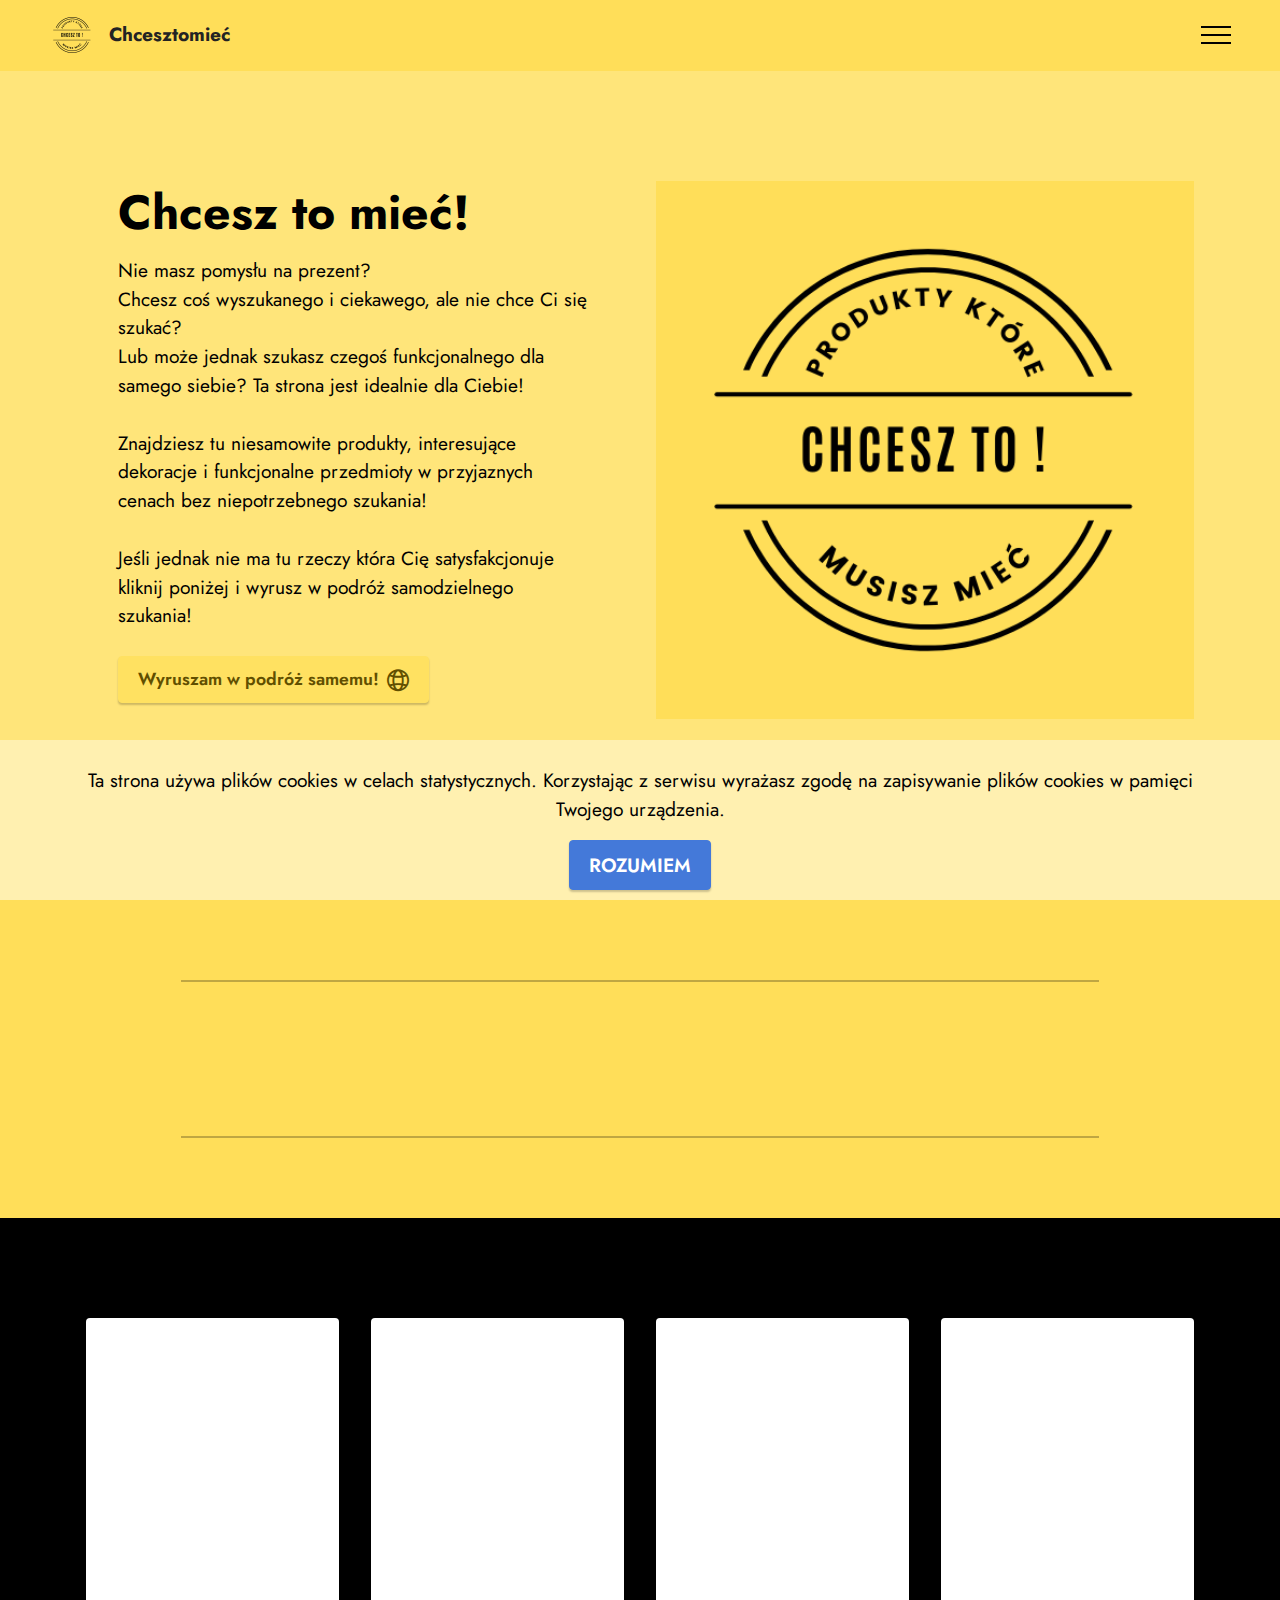
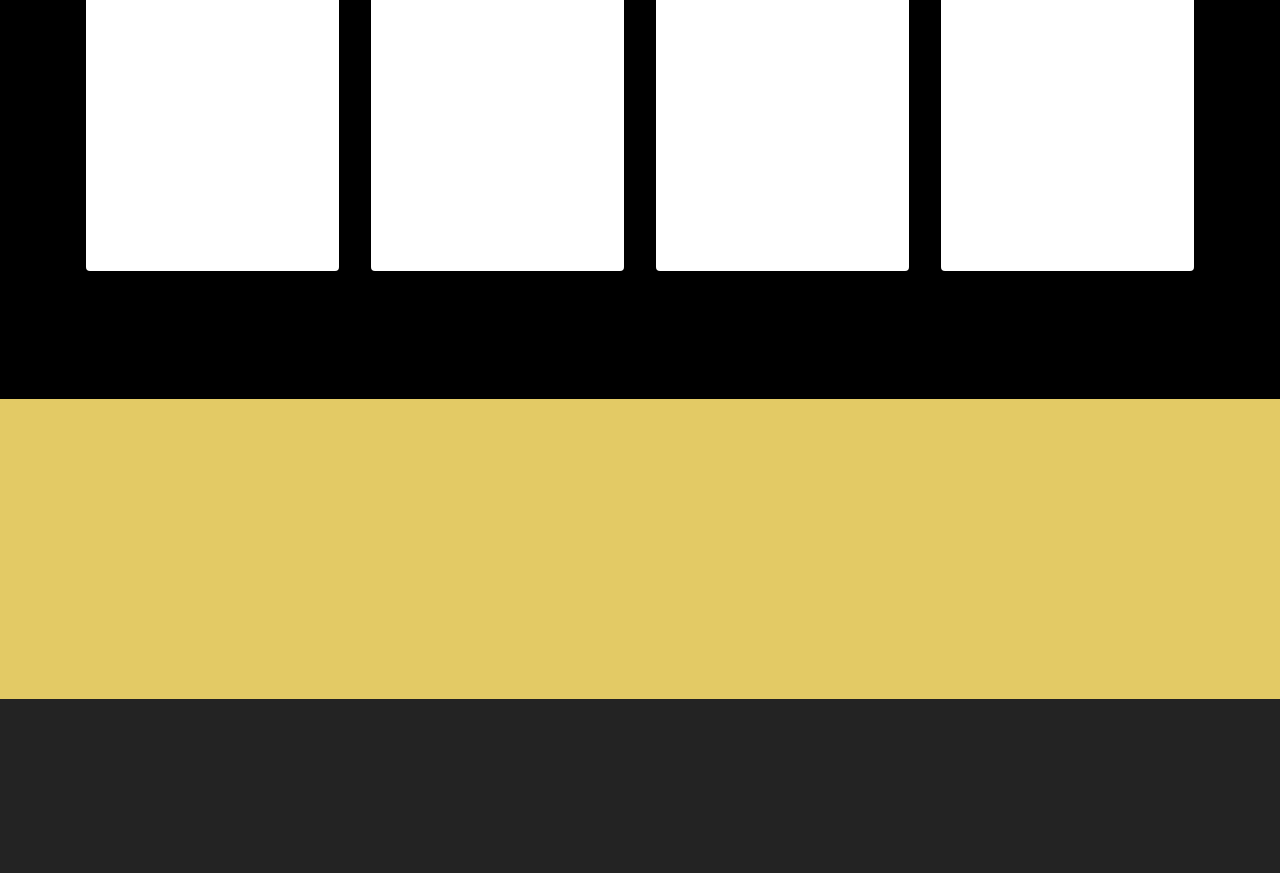
==== commit d28e9c41: "Add files via upload" ====
--- a/index.html
+++ b/index.html
@@ -190,7 +190,7 @@
                         
                         
                         
-                        <a class="iconfont-wrapper bg-tiktok m-2" href="https://mobiri.se" target="_blank">
+                        <a class="iconfont-wrapper bg-tiktok m-2" href="https://www.tiktok.com/@chcesztomiec" target="_blank">
                             <span class="socicon-tiktok socicon"></span>
                         </a>
                         
@@ -237,7 +237,7 @@
             </div>
         </div>
     </div>
-</section><section class="display-7" style="padding: 0;align-items: center;justify-content: center;flex-wrap: wrap;    align-content: center;display: flex;position: relative;height: 4rem;"><a href="https://mobiri.se/2951933" style="flex: 1 1;height: 4rem;position: absolute;width: 100%;z-index: 1;"><img alt="" style="height: 4rem;" src="[data-uri]"></a><p style="margin: 0;text-align: center;" class="display-7">Made with &#8204;</p><a style="z-index:1" href="https://mobirise.com"> Website Builder Software</a></section><script src="assets/bootstrap/js/bootstrap.bundle.min.js"></script>  <script src="assets/web/assets/cookies-alert-plugin/cookies-alert-core.js"></script>  <script src="assets/web/assets/cookies-alert-plugin/cookies-alert-script.js"></script>  <script src="assets/smoothscroll/smooth-scroll.js"></script>  <script src="assets/ytplayer/index.js"></script>  <script src="assets/vimeoplayer/player.js"></script>  <script src="assets/dropdown/js/navbar-dropdown.js"></script>  <script src="assets/theme/js/script.js"></script>  
+</<script src="assets/bootstrap/js/bootstrap.bundle.min.js"></script>  <script src="assets/web/assets/cookies-alert-plugin/cookies-alert-core.js"></script>  <script src="assets/web/assets/cookies-alert-plugin/cookies-alert-script.js"></script>  <script src="assets/smoothscroll/smooth-scroll.js"></script>  <script src="assets/ytplayer/index.js"></script>  <script src="assets/vimeoplayer/player.js"></script>  <script src="assets/dropdown/js/navbar-dropdown.js"></script>  <script src="assets/theme/js/script.js"></script>  
   
   
 <input name="cookieData" type="hidden" data-cookie-cookiesAlertType='1' data-cookie-customDialogSelector='null' data-cookie-colorText='#000000' data-cookie-colorBg='rgb(255, 240, 176)' data-cookie-opacityOverlay='1' data-cookie-textButton='ROZUMIEM' data-cookie-rejectText='REJECT' data-cookie-colorButton='#4479d9' data-cookie-rejectColor='#ffffff' data-cookie-colorLink='#000000' data-cookie-underlineLink='true' data-cookie-text="Ta strona używa plików cookies w celach statystycznych. Korzystając z serwisu wyrażasz zgodę na zapisywanie plików cookies w pamięci Twojego urządzenia.">
--- a/assets/mobirise/css/mbr-additional.css
+++ b/assets/mobirise/css/mbr-additional.css
@@ -2596,8 +2596,124 @@
 .cid-tyFz7InXRL .item-subtitle {
   text-align: left;
 }
+.cid-tAdPyBXZS4 {
+  padding-top: 1rem;
+  padding-bottom: 0rem;
+  background-color: #000000;
+}
+.cid-tAdPyBXZS4 img,
+.cid-tAdPyBXZS4 .item-img {
+  width: 100%;
+}
+.cid-tAdPyBXZS4 .item:focus,
+.cid-tAdPyBXZS4 span:focus {
+  outline: none;
+}
+.cid-tAdPyBXZS4 .item {
+  cursor: pointer;
+  margin-bottom: 2rem;
+  position: relative;
+}
+.cid-tAdPyBXZS4 .item-wrapper {
+  position: unset;
+  border-radius: 4px;
+  background: #ffffff;
+  height: 100%;
+  display: flex;
+  flex-flow: column nowrap;
+}
+@media (min-width: 992px) {
+  .cid-tAdPyBXZS4 .item-wrapper .item-content {
+    padding: 2rem 2rem 0;
+  }
+  .cid-tAdPyBXZS4 .item-wrapper .item-footer {
+    padding: 0 2rem 2rem;
+  }
+}
+@media (max-width: 991px) {
+  .cid-tAdPyBXZS4 .item-wrapper .item-content {
+    padding: 1rem 1rem 0;
+  }
+  .cid-tAdPyBXZS4 .item-wrapper .item-footer {
+    padding: 0 1rem 1rem;
+  }
+}
+.cid-tAdPyBXZS4 .mbr-section-btn {
+  margin-top: auto !important;
+}
+.cid-tAdPyBXZS4 .mbr-section-title {
+  color: #ffde59;
+}
+.cid-tAdPyBXZS4 .mbr-text,
+.cid-tAdPyBXZS4 .mbr-section-btn {
+  text-align: center;
+}
+.cid-tAdPyBXZS4 .item-title {
+  text-align: center;
+}
+.cid-tAdPyBXZS4 .item-subtitle {
+  text-align: left;
+}
+.cid-tzgPi6eeSw {
+  padding-top: 1rem;
+  padding-bottom: 1rem;
+  background-color: #000000;
+}
+.cid-tzgPi6eeSw img,
+.cid-tzgPi6eeSw .item-img {
+  width: 100%;
+}
+.cid-tzgPi6eeSw .item:focus,
+.cid-tzgPi6eeSw span:focus {
+  outline: none;
+}
+.cid-tzgPi6eeSw .item {
+  cursor: pointer;
+  margin-bottom: 2rem;
+  position: relative;
+}
+.cid-tzgPi6eeSw .item-wrapper {
+  position: unset;
+  border-radius: 4px;
+  background: #ffffff;
+  height: 100%;
+  display: flex;
+  flex-flow: column nowrap;
+}
+@media (min-width: 992px) {
+  .cid-tzgPi6eeSw .item-wrapper .item-content {
+    padding: 2rem 2rem 0;
+  }
+  .cid-tzgPi6eeSw .item-wrapper .item-footer {
+    padding: 0 2rem 2rem;
+  }
+}
+@media (max-width: 991px) {
+  .cid-tzgPi6eeSw .item-wrapper .item-content {
+    padding: 1rem 1rem 0;
+  }
+  .cid-tzgPi6eeSw .item-wrapper .item-footer {
+    padding: 0 1rem 1rem;
+  }
+}
+.cid-tzgPi6eeSw .mbr-section-btn {
+  margin-top: auto !important;
+}
+.cid-tzgPi6eeSw .mbr-section-title {
+  color: #ffde59;
+}
+.cid-tzgPi6eeSw .mbr-text,
+.cid-tzgPi6eeSw .mbr-section-btn {
+  text-align: center;
+}
+.cid-tzgPi6eeSw .item-title {
+  text-align: center;
+}
+.cid-tzgPi6eeSw .item-subtitle {
+  text-align: left;
+}
 .cid-tvvCYWzlwj {
-  padding-top: 6rem;
+  padding-top: 1rem;
   padding-bottom: 0rem;
   background-color: #000000;
 }
--- a/assets/mobirise/css/mbr-additional.css
+++ b/assets/mobirise/css/mbr-additional.css
@@ -2596,8 +2596,124 @@
 .cid-tyFz7InXRL .item-subtitle {
   text-align: left;
 }
+.cid-tAdPyBXZS4 {
+  padding-top: 1rem;
+  padding-bottom: 0rem;
+  background-color: #000000;
+}
+.cid-tAdPyBXZS4 img,
+.cid-tAdPyBXZS4 .item-img {
+  width: 100%;
+}
+.cid-tAdPyBXZS4 .item:focus,
+.cid-tAdPyBXZS4 span:focus {
+  outline: none;
+}
+.cid-tAdPyBXZS4 .item {
+  cursor: pointer;
+  margin-bottom: 2rem;
+  position: relative;
+}
+.cid-tAdPyBXZS4 .item-wrapper {
+  position: unset;
+  border-radius: 4px;
+  background: #ffffff;
+  height: 100%;
+  display: flex;
+  flex-flow: column nowrap;
+}
+@media (min-width: 992px) {
+  .cid-tAdPyBXZS4 .item-wrapper .item-content {
+    padding: 2rem 2rem 0;
+  }
+  .cid-tAdPyBXZS4 .item-wrapper .item-footer {
+    padding: 0 2rem 2rem;
+  }
+}
+@media (max-width: 991px) {
+  .cid-tAdPyBXZS4 .item-wrapper .item-content {
+    padding: 1rem 1rem 0;
+  }
+  .cid-tAdPyBXZS4 .item-wrapper .item-footer {
+    padding: 0 1rem 1rem;
+  }
+}
+.cid-tAdPyBXZS4 .mbr-section-btn {
+  margin-top: auto !important;
+}
+.cid-tAdPyBXZS4 .mbr-section-title {
+  color: #ffde59;
+}
+.cid-tAdPyBXZS4 .mbr-text,
+.cid-tAdPyBXZS4 .mbr-section-btn {
+  text-align: center;
+}
+.cid-tAdPyBXZS4 .item-title {
+  text-align: center;
+}
+.cid-tAdPyBXZS4 .item-subtitle {
+  text-align: left;
+}
+.cid-tzgPi6eeSw {
+  padding-top: 1rem;
+  padding-bottom: 1rem;
+  background-color: #000000;
+}
+.cid-tzgPi6eeSw img,
+.cid-tzgPi6eeSw .item-img {
+  width: 100%;
+}
+.cid-tzgPi6eeSw .item:focus,
+.cid-tzgPi6eeSw span:focus {
+  outline: none;
+}
+.cid-tzgPi6eeSw .item {
+  cursor: pointer;
+  margin-bottom: 2rem;
+  position: relative;
+}
+.cid-tzgPi6eeSw .item-wrapper {
+  position: unset;
+  border-radius: 4px;
+  background: #ffffff;
+  height: 100%;
+  display: flex;
+  flex-flow: column nowrap;
+}
+@media (min-width: 992px) {
+  .cid-tzgPi6eeSw .item-wrapper .item-content {
+    padding: 2rem 2rem 0;
+  }
+  .cid-tzgPi6eeSw .item-wrapper .item-footer {
+    padding: 0 2rem 2rem;
+  }
+}
+@media (max-width: 991px) {
+  .cid-tzgPi6eeSw .item-wrapper .item-content {
+    padding: 1rem 1rem 0;
+  }
+  .cid-tzgPi6eeSw .item-wrapper .item-footer {
+    padding: 0 1rem 1rem;
+  }
+}
+.cid-tzgPi6eeSw .mbr-section-btn {
+  margin-top: auto !important;
+}
+.cid-tzgPi6eeSw .mbr-section-title {
+  color: #ffde59;
+}
+.cid-tzgPi6eeSw .mbr-text,
+.cid-tzgPi6eeSw .mbr-section-btn {
+  text-align: center;
+}
+.cid-tzgPi6eeSw .item-title {
+  text-align: center;
+}
+.cid-tzgPi6eeSw .item-subtitle {
+  text-align: left;
+}
 .cid-tvvCYWzlwj {
-  padding-top: 6rem;
+  padding-top: 1rem;
   padding-bottom: 0rem;
   background-color: #000000;
 }
